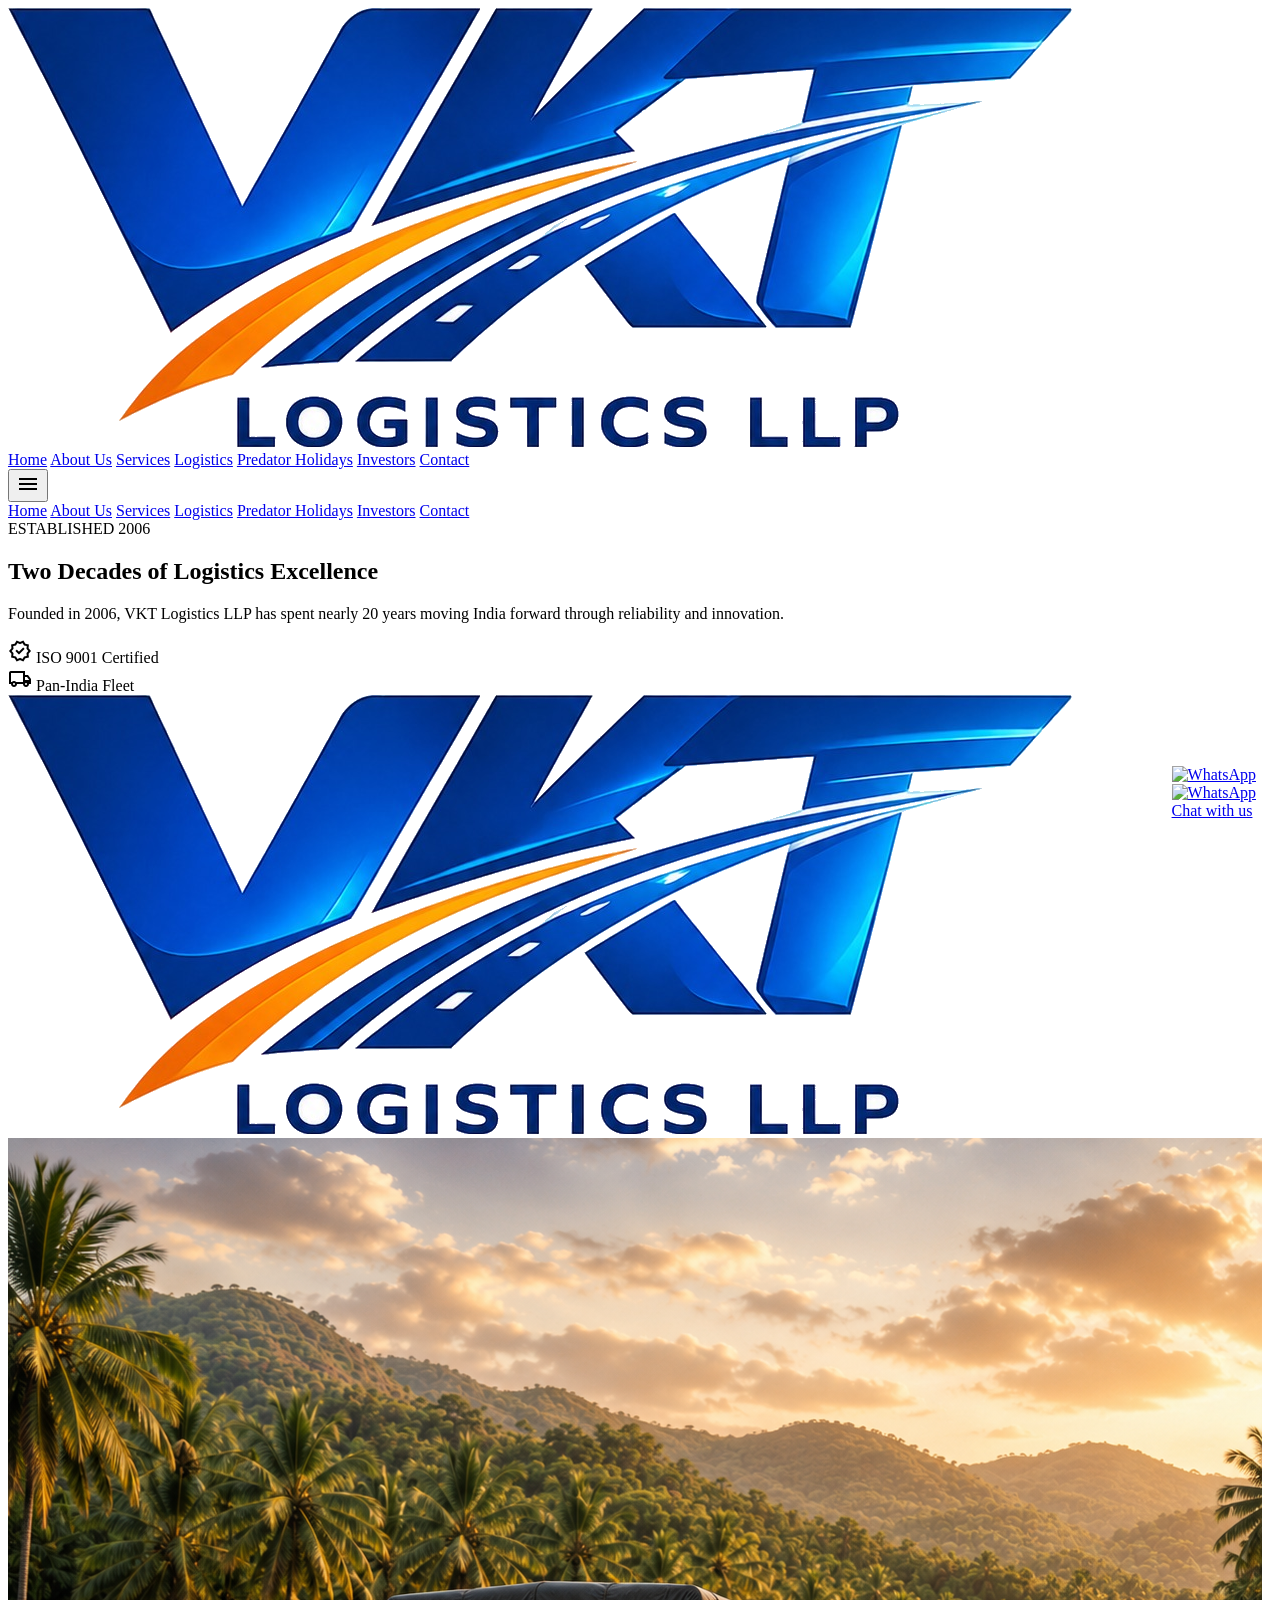
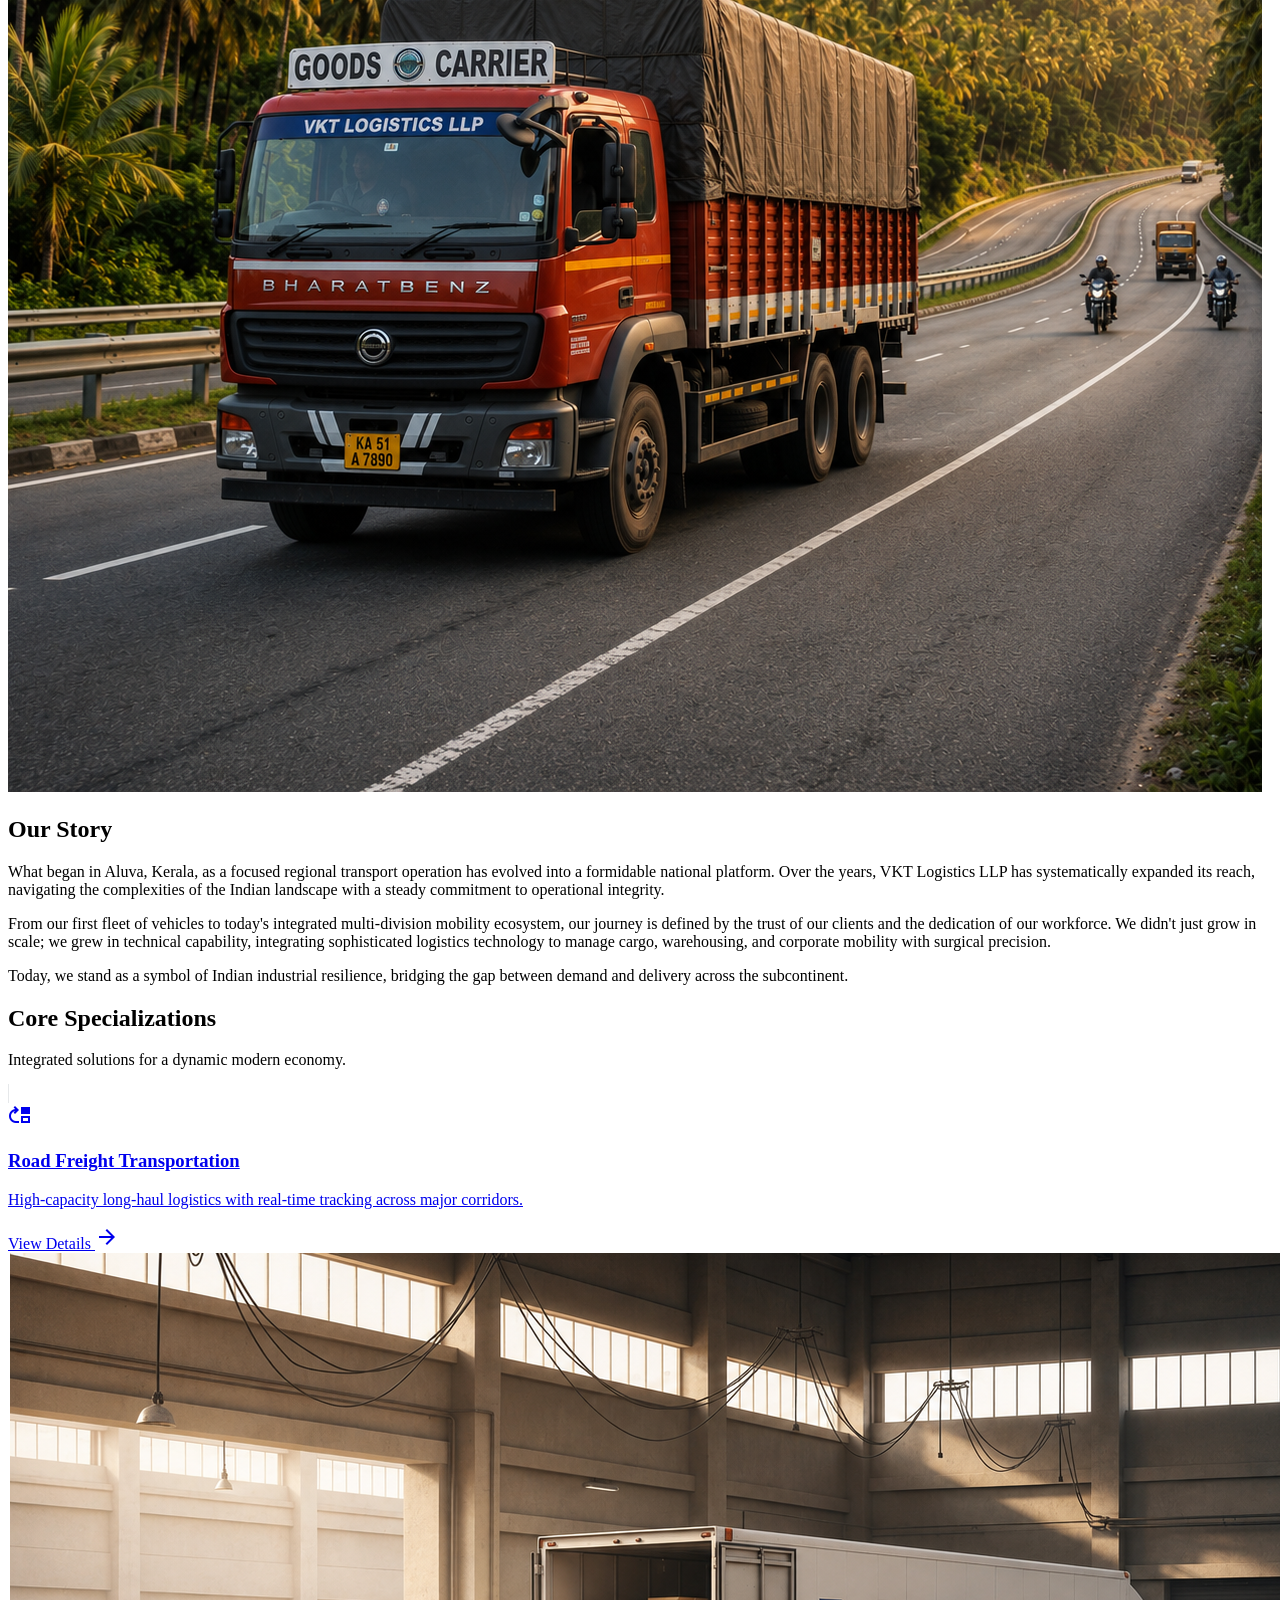
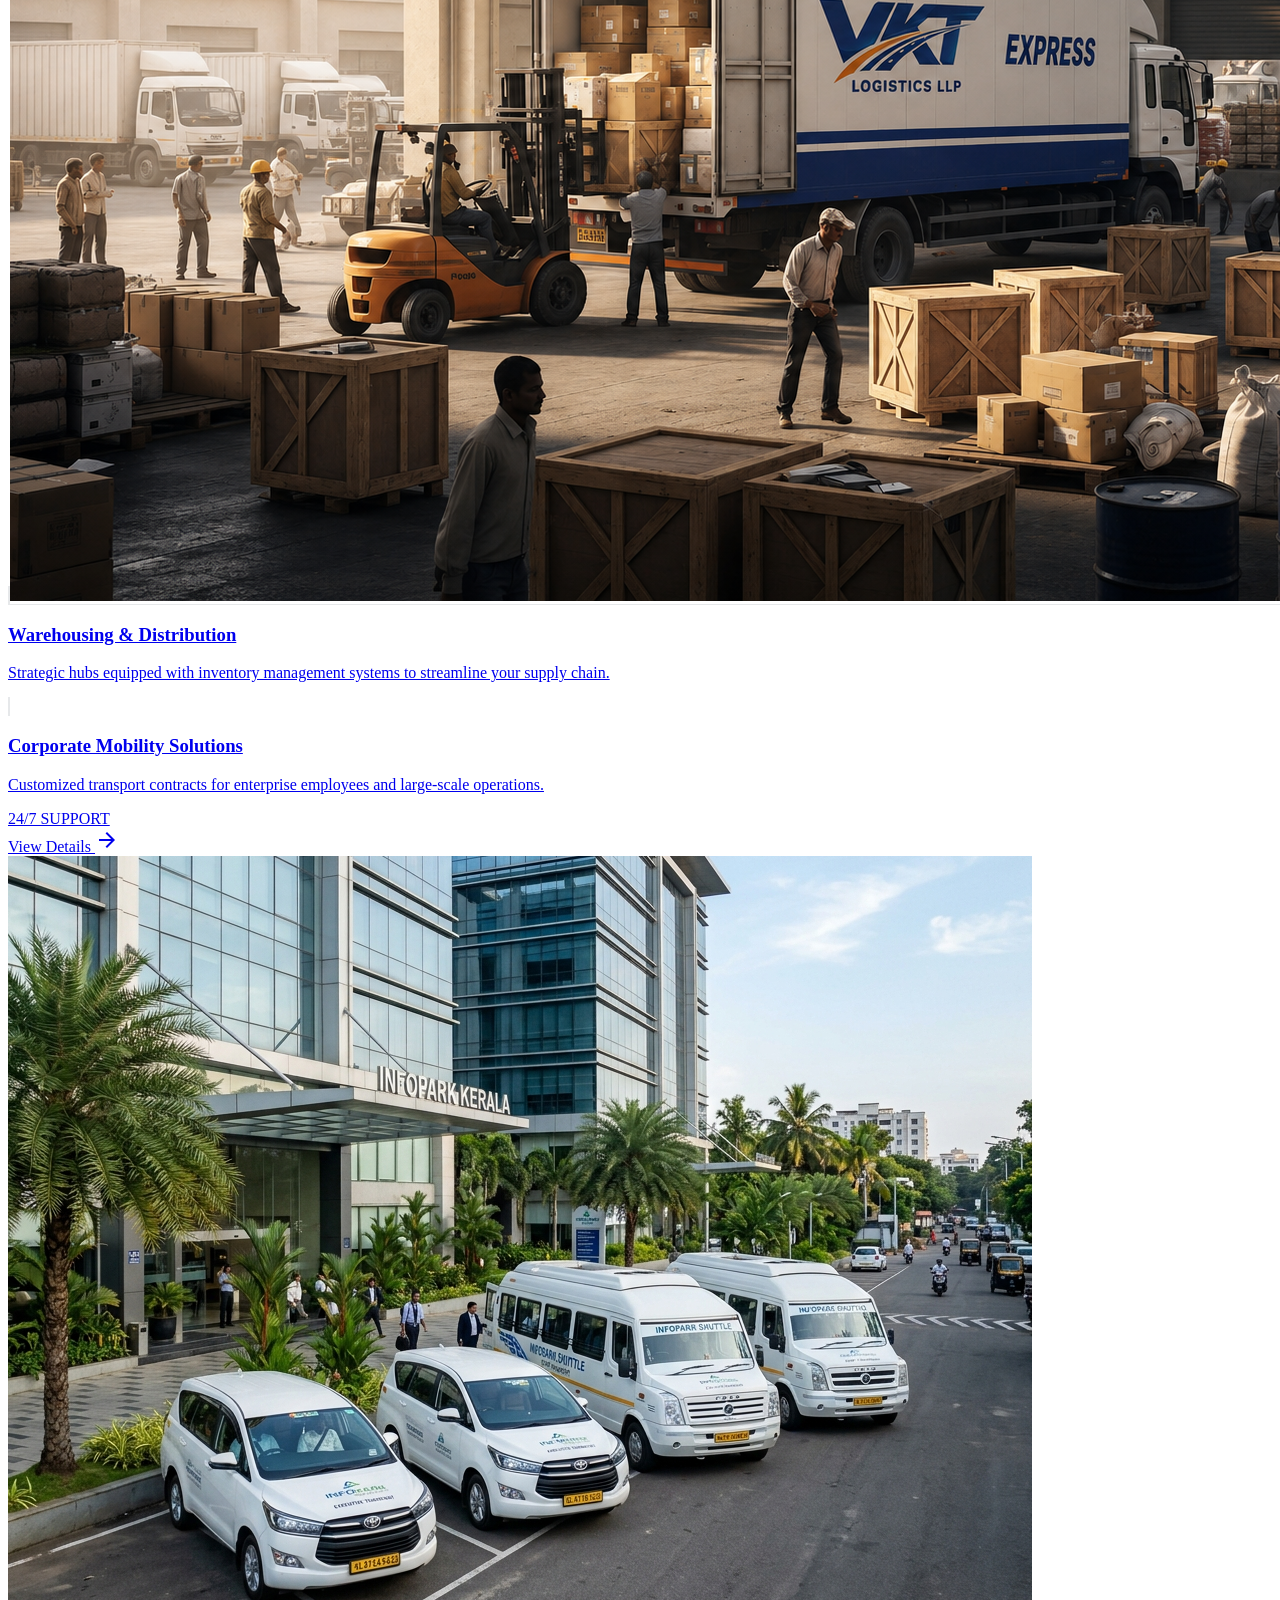
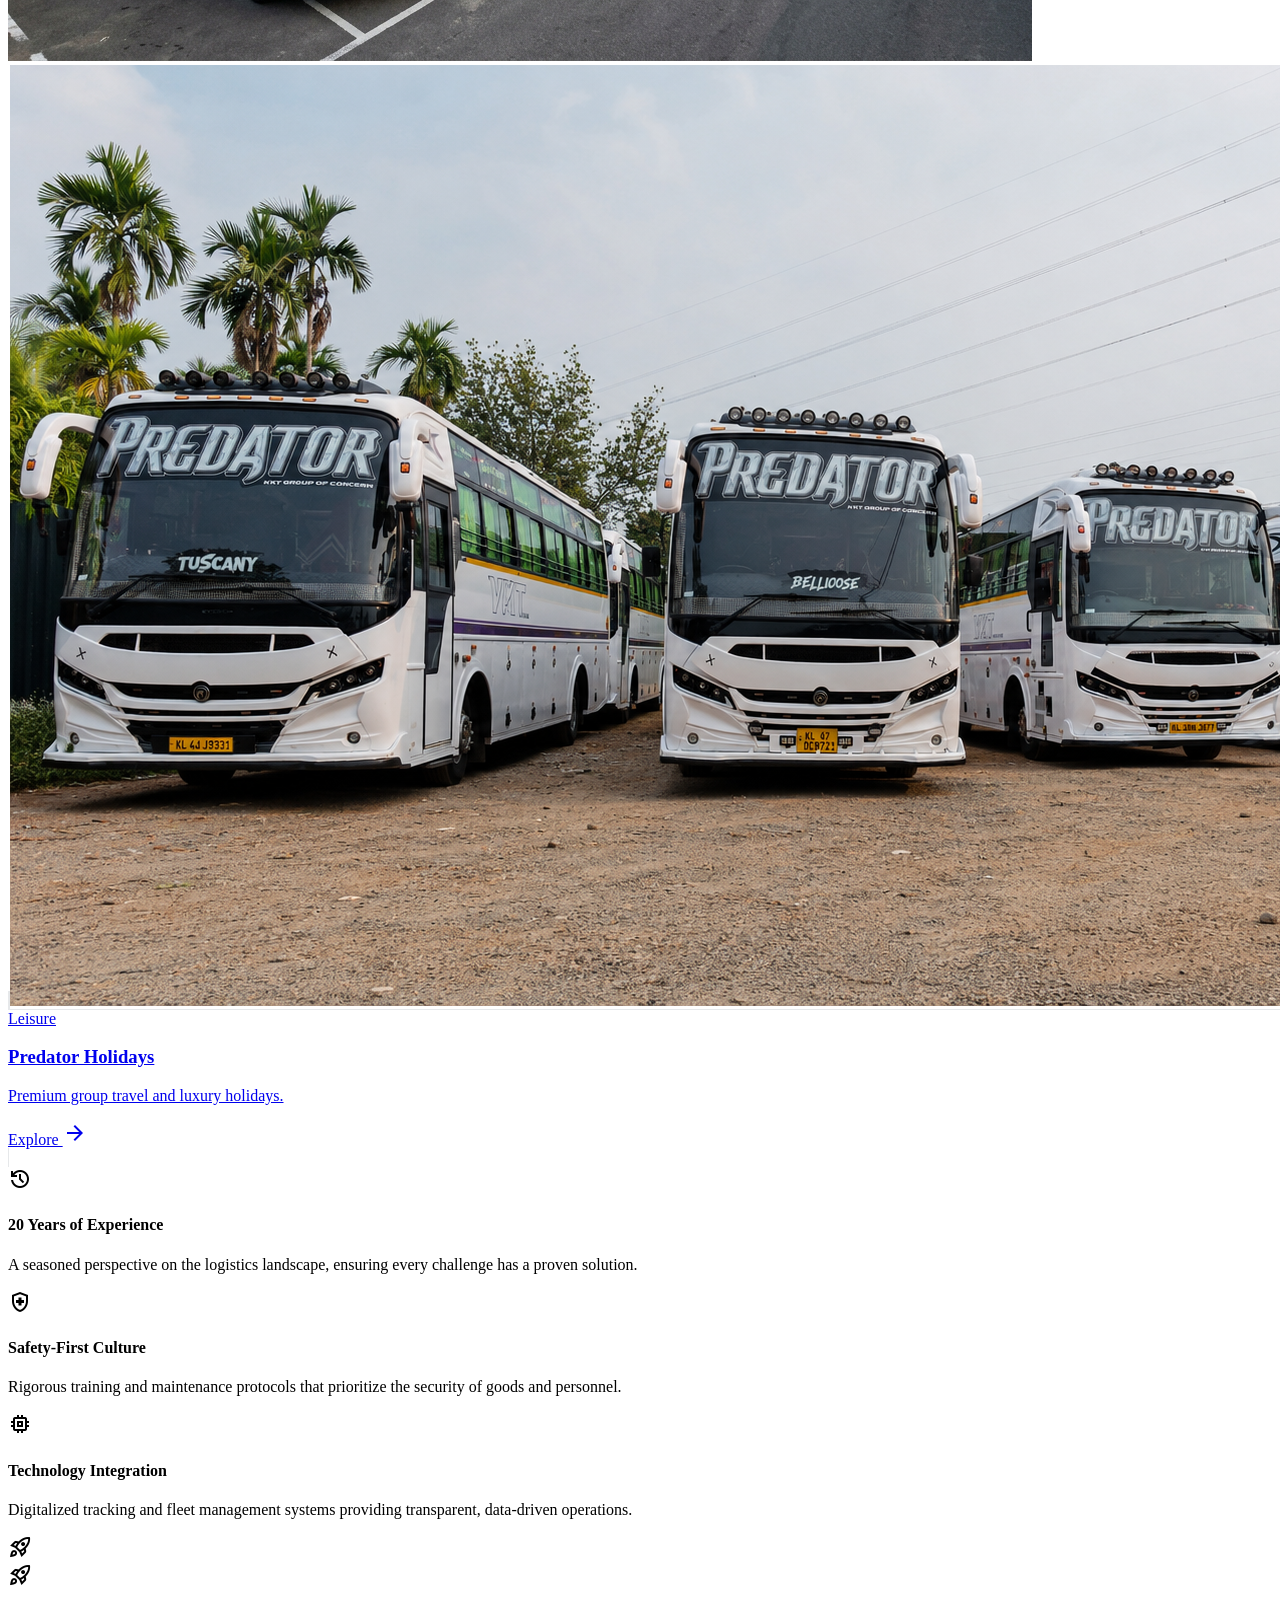
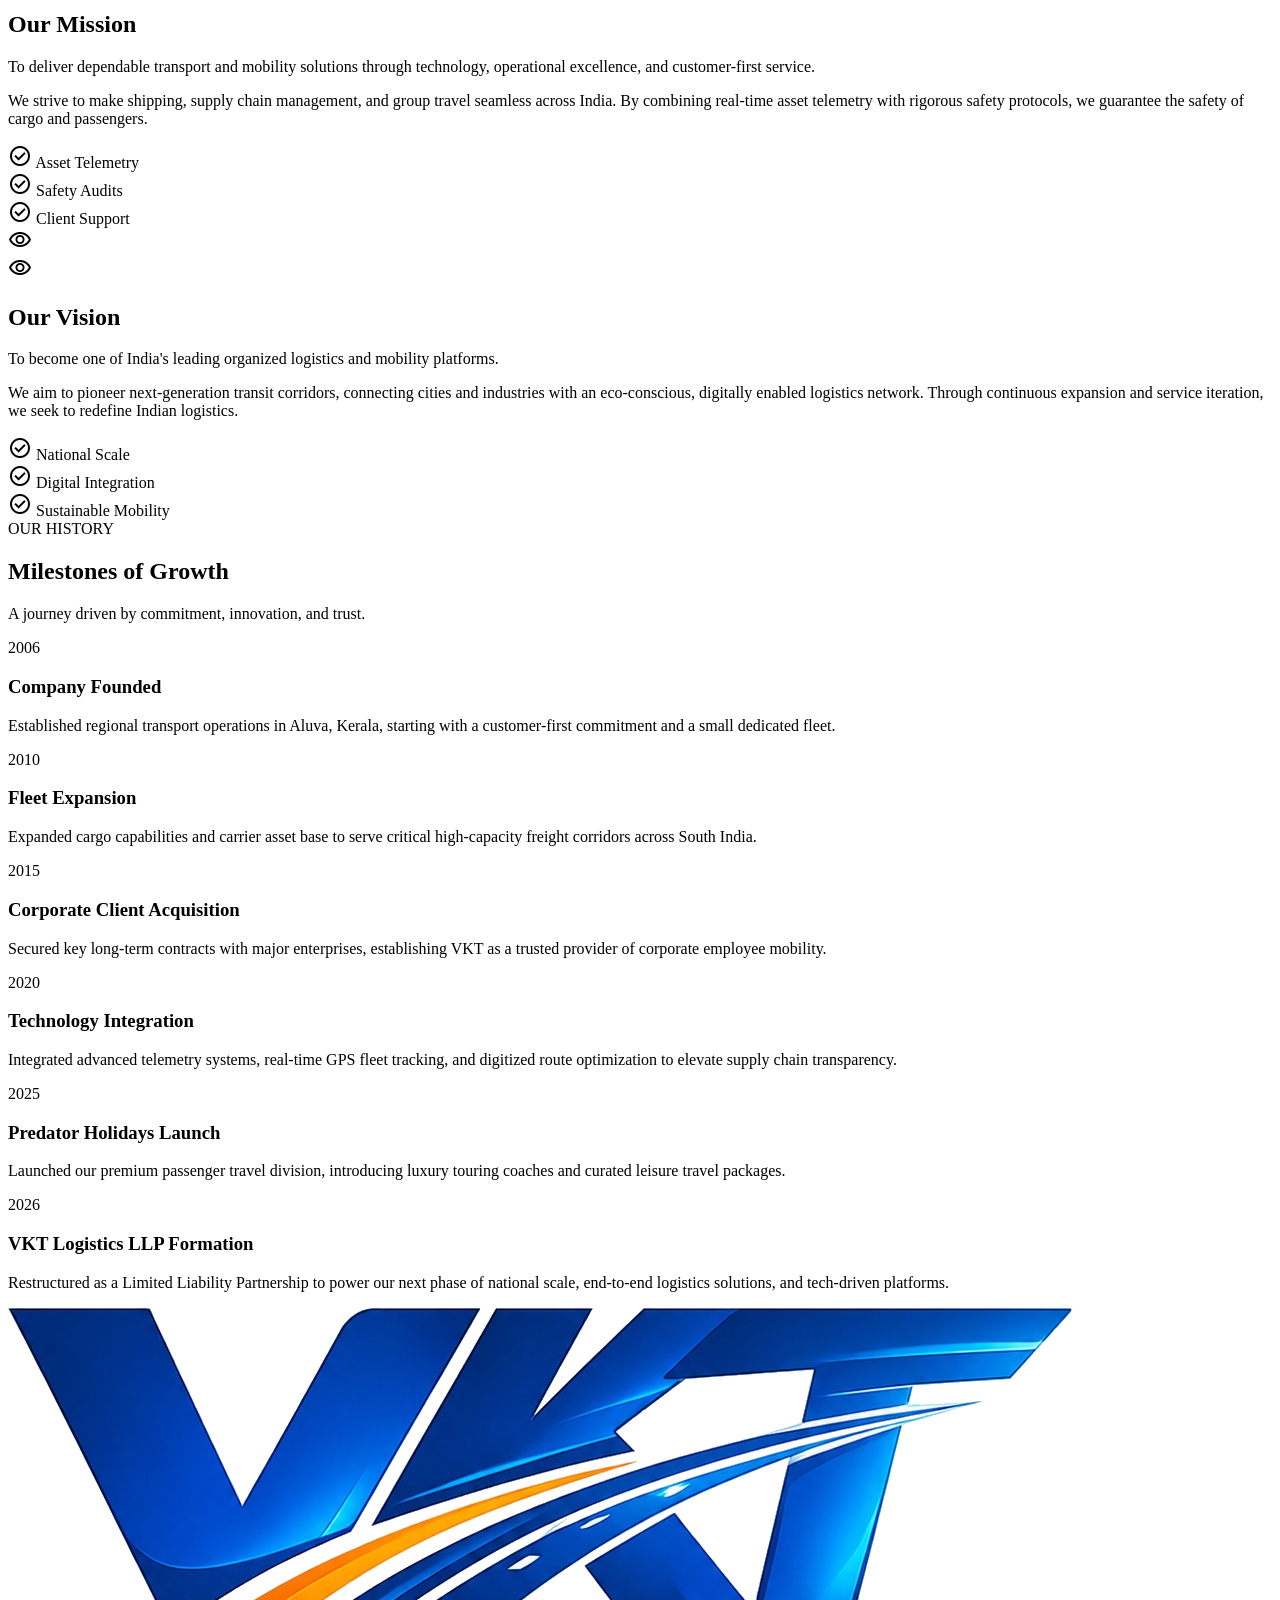
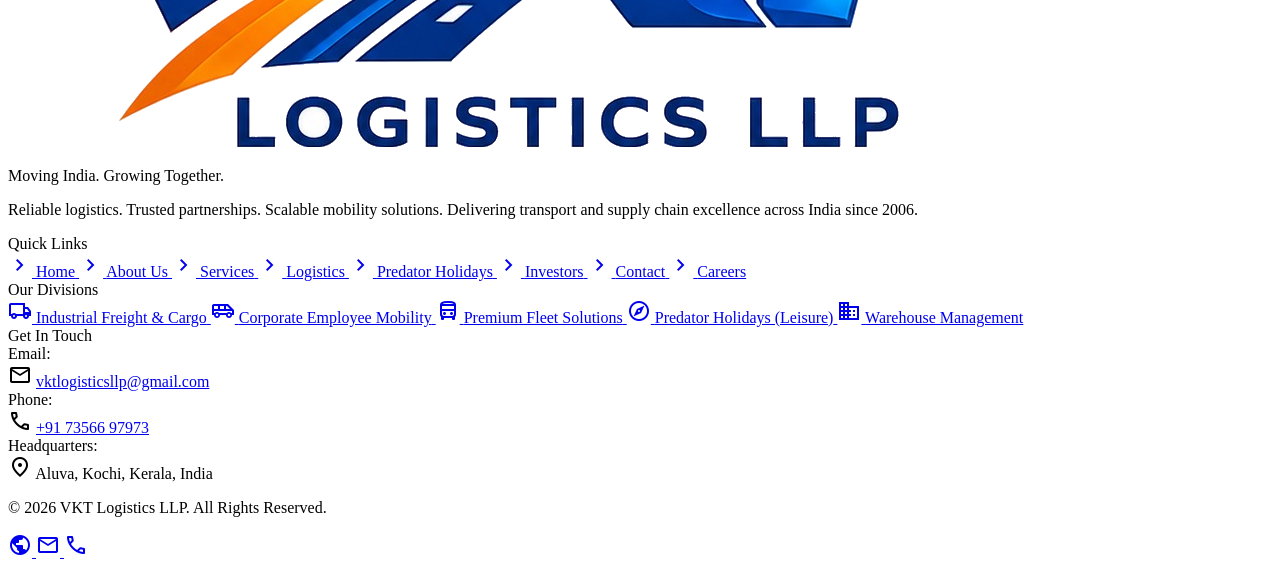
==== about.html @ ec956789 "Update SEO metadata, favicon, and WhatsApp button" ====
<!DOCTYPE html>
<html class="light" lang="en">

<head>
        <title>About VKT Logistics | Our Vision for Growth & Investor Success</title>
    <meta name="description" content="Learn about VKT Logistics LLP's journey from a premium transport service to a powerhouse investment opportunity. We are committed to moving India and growing wealth together." />
    <meta name="keywords" content="about VKT logistics, company history, logistics vision, investment growth, corporate partnerships, VKT operations" />
    <meta name="author" content="VKT Logistics LLP" />
    <meta name="robots" content="index, follow" />
    <meta property="og:type" content="website" />
    <meta property="og:title" content="About VKT Logistics | Our Vision for Growth & Investor Success" />
    <meta property="og:description" content="Learn about VKT Logistics LLP's journey from a premium transport service to a powerhouse investment opportunity. We are committed to moving India and growing wealth together." />
    <meta property="og:image" content="https://jobin114141.github.io/VKT_web/assets/logo_transparent_trimmed.png" />
<meta charset="utf-8" />
    <meta content="width=device-width, initial-scale=1.0" name="viewport" />
    <!-- Tailwind CSS with Forms and Container Queries Plugins -->
    <script src="https://cdn.tailwindcss.com?plugins=forms,container-queries"></script>

    <!-- Tailwind Configuration script -->
    <script src="script.js"></script>

        <!-- Google Fonts Preconnect to prevent FOUT -->
    <link rel="preconnect" href="https://fonts.googleapis.com">
    <link rel="preconnect" href="https://fonts.gstatic.com" crossorigin>
    <!-- Google Fonts -->
    <link href="https://fonts.googleapis.com/css2?family=Montserrat:wght@400;500;600;700;800&amp;display=block" rel="stylesheet" />
    <link href="https://fonts.googleapis.com/css2?family=Material+Symbols+Outlined:wght,FILL@100..700,0..1&amp;display=block" rel="stylesheet" />

    <!-- Custom Style Sheet -->
    <link rel="stylesheet" href="style.css" />
    <!-- Favicon -->
    <link rel="icon" type="image/png" href="assets/favicon_cropped.png" />
    <link rel="apple-touch-icon" href="assets/favicon_cropped.png" />
</head>

<body class="bg-surface text-on-surface font-body-md selection:bg-primary-fixed selection:text-on-primary-fixed">
    <!-- TopNavBar -->
    <nav
        class="fixed top-0 left-0 w-full z-50 bg-surface-container-lowest/95 backdrop-blur-md border-b border-surface-container-high h-20 transition-all duration-300">
        <div class="flex justify-between items-center w-full px-gutter max-w-container-max mx-auto h-full">
            <a href="index.html"
                class="flex items-center gap-3 hover:scale-[1.02] active:scale-[0.98] transition-transform duration-300">
                <img alt="VKT Logistics LLP" class="h-10 w-auto object-contain" src="assets/logo_transparent_trimmed.png" />
            </a>
            <div class="hidden xl:flex items-center gap-4 2xl:gap-md">
                <a class="text-secondary hover:text-primary transition-colors pb-1 border-b-2 border-transparent font-label-md text-label-md uppercase tracking-wider"
                    href="index.html">Home</a>
                <a class="text-primary font-bold border-b-2 border-primary pb-1 font-label-md text-label-md uppercase tracking-wider"
                    href="about.html">About Us</a>
                <a class="text-secondary hover:text-primary transition-colors pb-1 border-b-2 border-transparent font-label-md text-label-md uppercase tracking-wider"
                    href="services.html">Services</a>
                <a class="text-secondary hover:text-primary transition-colors pb-1 border-b-2 border-transparent font-label-md text-label-md uppercase tracking-wider"
                    href="logistics.html">Logistics</a>
                <a class="text-secondary hover:text-primary transition-colors pb-1 border-b-2 border-transparent font-label-md text-label-md uppercase tracking-wider"
                    href="holidays.html">Predator Holidays</a>
                <a class="text-secondary hover:text-primary transition-colors pb-1 border-b-2 border-transparent font-label-md text-label-md uppercase tracking-wider"
                    href="investors.html">Investors</a>
                <a class="text-secondary hover:text-primary transition-colors pb-1 border-b-2 border-transparent font-label-md text-label-md uppercase tracking-wider"
                    href="contact.html">Contact</a>
            </div>
            <div class="flex items-center gap-md">
                <button onclick="toggleMobileMenu()"
                    class="xl:hidden flex items-center justify-center p-2 text-primary focus:outline-none"
                    aria-label="Toggle Menu">
                    <span id="hamburger-icon" class="material-symbols-outlined text-3xl">menu</span>
                </button>
            </div>
        </div>
    </nav>

    <!-- Mobile Navigation Drawer -->
    <div id="mobile-menu"
        class="fixed inset-y-0 right-0 z-40 w-full sm:w-80 bg-surface-container-lowest border-l border-surface-container-high shadow-2xl flex flex-col hidden pt-20 transition-all duration-300 transform translate-x-full">
        <div class="flex flex-col p-gutter space-y-4 overflow-y-auto h-full">
            <a onclick="toggleMobileMenu()"
                class="text-secondary hover:text-primary py-3 font-label-md text-label-md block border-b border-surface-container-high transition-colors"
                href="index.html">Home</a>
            <a onclick="toggleMobileMenu()"
                class="text-primary font-bold border-b border-surface-container-high py-3 font-label-md text-label-md block"
                href="about.html">About Us</a>
            <a onclick="toggleMobileMenu()"
                class="text-secondary hover:text-primary py-3 font-label-md text-label-md block border-b border-surface-container-high transition-colors"
                href="services.html">Services</a>
            <a onclick="toggleMobileMenu()"
                class="text-secondary hover:text-primary py-3 font-label-md text-label-md block border-b border-surface-container-high transition-colors"
                href="logistics.html">Logistics</a>
            <a onclick="toggleMobileMenu()"
                class="text-secondary hover:text-primary py-3 font-label-md text-label-md block border-b border-surface-container-high transition-colors"
                href="holidays.html">Predator Holidays</a>
            <a onclick="toggleMobileMenu()"
                class="text-secondary hover:text-primary py-3 font-label-md text-label-md block border-b border-surface-container-high transition-colors"
                href="investors.html">Investors</a>
            <a onclick="toggleMobileMenu()"
                class="text-secondary hover:text-primary py-3 font-label-md text-label-md block border-b border-surface-container-high transition-colors"
                href="contact.html">Contact</a>
        </div>
    </div>

    <main class="pt-20">
        <!-- Hero Section -->
        <section class="relative bg-white overflow-hidden py-12 md:py-[120px]">
            <div class="max-w-container-max mx-auto px-margin-mobile md:px-lg relative z-10">
                <div class="max-w-3xl">
                    <span class="font-label-md text-label-md text-primary tracking-widest block mb-sm">ESTABLISHED
                        2006</span>
                    <h1
                        class="font-display-lg text-3xl md:text-4xl lg:text-display-lg text-primary mb-md leading-tight">
                        Two Decades of
                        Logistics Excellence</h1>
                    <p class="font-body-lg text-body-lg text-secondary mb-lg max-w-2xl">
                        Founded in 2006, VKT Logistics LLP has spent nearly 20 years moving India forward through
                        reliability and innovation.
                    </p>
                    <div class="flex flex-wrap gap-md">
                        <div class="flex items-center gap-sm">
                            <span class="material-symbols-outlined text-primary" data-icon="verified">verified</span>
                            <span class="font-label-md text-label-md">ISO 9001 Certified</span>
                        </div>
                        <div class="flex items-center gap-sm">
                            <span class="material-symbols-outlined text-primary"
                                data-icon="local_shipping">local_shipping</span>
                            <span class="font-label-md text-label-md">Pan-India Fleet</span>
                        </div>
                    </div>
                </div>
            </div>
            <!-- Decorative background element -->
            <div class="absolute right-0 top-0 w-1/2 h-full hidden lg:flex items-center justify-end pr-12 opacity-10">
                <img src="assets/logo_transparent_trimmed.png" alt="VKT Logo Background" class="w-auto h-[350px] object-contain grayscale" />
            </div>
        </section>

        <!-- Our Story Section -->
        <section class="py-12 md:py-xl bg-surface-container-low">
            <div class="max-w-container-max mx-auto px-margin-mobile md:px-lg">
                <div class="flex flex-col md:flex-row gap-xl items-center">
                    <div class="w-full md:w-1/2">
                        <img alt="VKT Logistics Cargo Truck in Kerala"
                            class="w-full h-[300px] md:h-[500px] object-cover rounded-lg shadow-sm border border-outline-variant"
                            src="assets/about_our_story.png" />
                    </div>
                    <div class="w-full md:w-1/2">
                        <h2 class="font-headline-lg text-2xl md:text-headline-lg text-primary mb-md">Our Story</h2>
                        <div class="space-y-md font-body-md text-body-md text-secondary">
                            <p>
                                What began in Aluva, Kerala, as a focused regional transport operation has evolved into
                                a formidable national platform. Over the years, VKT Logistics LLP has systematically
                                expanded its reach, navigating the complexities of the Indian landscape with a steady
                                commitment to operational integrity.
                            </p>
                            <p>
                                From our first fleet of vehicles to today's integrated multi-division mobility
                                ecosystem, our journey is defined by the trust of our clients and the dedication of our
                                workforce. We didn't just grow in scale; we grew in technical capability, integrating
                                sophisticated logistics technology to manage cargo, warehousing, and corporate mobility
                                with surgical precision.
                            </p>
                            <p>
                                Today, we stand as a symbol of Indian industrial resilience, bridging the gap between
                                demand and delivery across the subcontinent.
                            </p>
                        </div>
                    </div>
                </div>
            </div>
        </section>



        <!-- Specializations Bento Grid -->
        <section class="py-12 md:py-xl bg-white">
            <div class="max-w-container-max mx-auto px-margin-mobile md:px-lg">
                <div class="text-center mb-10 md:mb-xl">
                    <h2 class="font-headline-lg text-2xl md:text-headline-lg text-primary mb-sm">Core Specializations
                    </h2>
                    <p class="font-body-md text-body-md text-secondary">Integrated solutions for a dynamic modern
                        economy.</p>
                </div>
                <div class="grid grid-cols-1 md:grid-cols-3 gap-md">
                    <!-- Road Freight -->
                    <a href="services.html"
                        class="bento-item p-md flex flex-col justify-between h-auto min-h-[240px] md:h-80 hover:shadow-lg transition-all duration-300 group hover:border-primary-container">
                        <div>
                            <span class="material-symbols-outlined text-primary mb-sm text-4xl"
                                data-icon="move_up">move_up</span>
                            <h3 class="font-headline-md text-headline-md text-primary mb-xs">Road Freight Transportation
                            </h3>
                            <p class="font-body-md text-body-md text-on-secondary-container">High-capacity long-haul
                                logistics with real-time tracking across major corridors.</p>
                        </div>
                        <div
                            class="font-label-md text-label-md text-primary flex items-center gap-xs group-hover:text-primary-container transition-colors">
                            View Details <span
                                class="material-symbols-outlined text-sm transition-transform duration-300 group-hover:translate-x-1"
                                data-icon="arrow_forward">arrow_forward</span>
                        </div>
                    </a>

                    <!-- Warehouse -->
                    <a href="services.html"
                        class="md:col-span-2 bento-item relative overflow-hidden group h-64 md:h-80 block hover:shadow-lg transition-all duration-300 hover:border-primary-container">
                        <img alt="Logistics Warehouse Center"
                            class="absolute inset-0 w-full h-full object-cover transition-transform duration-700 group-hover:scale-110"
                            data-alt="A high-tech, modern warehouse interior with towering metal shelves filled with organized pallets. The lighting is bright and even, highlighting the clean, gray concrete floor. Robotic arms are visible in the background, suggesting advanced technology and automation. The atmosphere is industrial yet sophisticated, using a palette of white, silver, and navy blue."
                            src="assets/img9.png" />
                        <div class="absolute inset-0 bg-gradient-to-t from-primary/90 via-primary/30 to-transparent">
                        </div>
                        <div class="absolute bottom-0 left-0 p-md text-white">
                            <h3 class="font-headline-md text-headline-md mb-xs text-white">Warehousing &amp;
                                Distribution</h3>
                            <p class="font-body-md text-body-md opacity-90 max-w-lg">Strategic hubs equipped with
                                inventory management systems to streamline your supply chain.</p>
                        </div>
                    </a>

                    <!-- Mobility -->
                    <a href="services.html"
                        class="md:col-span-2 bento-item p-md flex flex-col md:flex-row gap-md items-center h-auto md:h-80 hover:shadow-lg transition-all duration-300 hover:border-primary-container group">
                        <div class="w-full md:w-1/2 flex flex-col justify-between h-auto md:h-full py-2">
                            <div>
                                <h3 class="font-headline-md text-headline-md text-primary mb-xs">Corporate Mobility
                                    Solutions</h3>
                                <p class="font-body-md text-body-md text-on-secondary-container mb-md">Customized
                                    transport contracts for enterprise employees and large-scale operations.</p>
                            </div>
                            <div class="flex items-center justify-between w-full">
                                <span
                                    class="bg-surface-container-low text-primary px-sm py-xs font-label-sm text-label-sm inline-block">24/7
                                    SUPPORT</span>
                                <div
                                    class="font-label-md text-label-md text-primary flex items-center gap-xs group-hover:text-primary-container transition-colors">
                                    View Details <span
                                        class="material-symbols-outlined text-sm transition-transform duration-300 group-hover:translate-x-1"
                                        data-icon="arrow_forward">arrow_forward</span>
                                </div>
                            </div>
                        </div>
                        <div
                            class="w-full md:w-1/2 h-48 md:h-full rounded relative overflow-hidden">
                            <img alt="Corporate Mobility Solutions"
                                class="w-full h-full object-cover transition-transform duration-700 group-hover:scale-105"
                                src="assets/corporate_mobility.png" />
                        </div>
                    </a>

                    <!-- Predator Holidays -->
                    <a href="holidays.html"
                        class="bento-item relative overflow-hidden group h-64 md:h-80 block hover:shadow-lg transition-all duration-300 hover:border-primary-container">
                        <img alt="Predator Holidays Bus"
                            class="absolute inset-0 w-full h-full object-cover transition-transform duration-700 group-hover:scale-110"
                            src="assets/holidays_leisure_travel.png" />
                        <div class="absolute inset-0 bg-gradient-to-t from-primary/90 via-primary/30 to-transparent">
                        </div>
                        <div class="absolute bottom-0 left-0 p-md text-white w-full">
                            <span class="font-label-sm tracking-wider uppercase opacity-80 block mb-1">Leisure</span>
                            <h3 class="font-headline-md text-headline-md mb-xs text-white">Predator Holidays</h3>
                            <p class="font-body-md text-sm opacity-90">Premium group travel and luxury holidays.</p>
                            <div class="font-label-md text-label-md mt-4 flex items-center gap-xs text-white transition-colors">
                                Explore <span class="material-symbols-outlined text-sm transition-transform duration-300 group-hover:translate-x-1" data-icon="arrow_forward">arrow_forward</span>
                            </div>
                        </div>
                    </a>
                </div>
            </div>
        </section>

        <!-- Operational Expertise -->
        <section class="py-12 md:py-xl bg-surface-container-low">
            <div class="max-w-container-max mx-auto px-margin-mobile md:px-lg">
                <div class="grid grid-cols-1 md:grid-cols-3 gap-xl">
                    <div class="text-center p-md group">
                        <div
                            class="w-20 h-20 bg-white border border-outline-variant flex items-center justify-center mx-auto mb-md rotate-45 group-hover:rotate-0 transition-transform duration-300">
                            <span
                                class="material-symbols-outlined text-primary text-4xl -rotate-45 group-hover:rotate-0 transition-transform duration-300"
                                data-icon="history">history</span>
                        </div>
                        <h4 class="font-headline-md text-headline-md text-primary mb-sm">20 Years of Experience</h4>
                        <p class="font-body-md text-body-md text-secondary">A seasoned perspective on the logistics
                            landscape, ensuring every challenge has a proven solution.</p>
                    </div>
                    <div class="text-center p-md group">
                        <div
                            class="w-20 h-20 bg-white border border-outline-variant flex items-center justify-center mx-auto mb-md rotate-45 group-hover:rotate-0 transition-transform duration-300">
                            <span
                                class="material-symbols-outlined text-primary text-4xl -rotate-45 group-hover:rotate-0 transition-transform duration-300"
                                data-icon="health_and_safety">health_and_safety</span>
                        </div>
                        <h4 class="font-headline-md text-headline-md text-primary mb-sm">Safety-First Culture</h4>
                        <p class="font-body-md text-body-md text-secondary">Rigorous training and maintenance protocols
                            that prioritize the security of goods and personnel.</p>
                    </div>
                    <div class="text-center p-md group">
                        <div
                            class="w-20 h-20 bg-white border border-outline-variant flex items-center justify-center mx-auto mb-md rotate-45 group-hover:rotate-0 transition-transform duration-300">
                            <span
                                class="material-symbols-outlined text-primary text-4xl -rotate-45 group-hover:rotate-0 transition-transform duration-300"
                                data-icon="memory">memory</span>
                        </div>
                        <h4 class="font-headline-md text-headline-md text-primary mb-sm">Technology Integration</h4>
                        <p class="font-body-md text-body-md text-secondary">Digitalized tracking and fleet management
                            systems providing transparent, data-driven operations.</p>
                    </div>
                </div>
            </div>
        </section>

        <!-- Mission & Vision Section -->
        <section class="py-12 md:py-xl bg-white overflow-hidden">
            <div class="max-w-container-max mx-auto px-margin-mobile md:px-lg">
                <div class="grid grid-cols-1 lg:grid-cols-2 gap-xl">

                    <!-- Mission Card -->
                    <div
                        class="bg-surface-container-low p-6 md:p-xl rounded-xl border border-outline-variant hover:border-primary/30 transition-all duration-300 shadow-sm relative group flex flex-col justify-between overflow-hidden">
                        <!-- Abstract background pattern -->
                        <div
                            class="absolute -right-10 -bottom-10 w-40 h-40 opacity-[0.02] pointer-events-none group-hover:scale-110 transition-transform duration-500">
                            <span class="material-symbols-outlined text-[160px] text-primary"
                                data-icon="rocket_launch">rocket_launch</span>
                        </div>

                        <div class="space-y-md relative z-10">
                            <div class="flex items-center gap-sm">
                                <div
                                    class="w-12 h-12 bg-primary/10 rounded-full flex items-center justify-center text-primary">
                                    <span class="material-symbols-outlined text-2xl"
                                        data-icon="rocket_launch">rocket_launch</span>
                                </div>
                                <h2 class="font-headline-md text-xl md:text-headline-md text-primary">Our Mission</h2>
                            </div>

                            <p
                                class="font-body-lg text-base md:text-body-lg text-primary font-semibold leading-relaxed">
                                To deliver dependable transport and mobility solutions through technology, operational
                                excellence, and customer-first service.
                            </p>

                            <p class="font-body-md text-body-md text-secondary leading-relaxed">
                                We strive to make shipping, supply chain management, and group travel seamless across
                                India. By combining real-time asset telemetry with rigorous safety protocols, we
                                guarantee the safety of cargo and passengers.
                            </p>
                        </div>

                        <div class="mt-lg pt-md border-t border-outline-variant/50 relative z-10 flex flex-wrap gap-md">
                            <div class="flex items-center gap-xs text-secondary text-sm">
                                <span class="material-symbols-outlined text-primary text-base"
                                    data-icon="check_circle">check_circle</span>
                                <span>Asset Telemetry</span>
                            </div>
                            <div class="flex items-center gap-xs text-secondary text-sm">
                                <span class="material-symbols-outlined text-primary text-base"
                                    data-icon="check_circle">check_circle</span>
                                <span>Safety Audits</span>
                            </div>
                            <div class="flex items-center gap-xs text-secondary text-sm">
                                <span class="material-symbols-outlined text-primary text-base"
                                    data-icon="check_circle">check_circle</span>
                                <span>Client Support</span>
                            </div>
                        </div>
                    </div>

                    <!-- Vision Card -->
                    <div
                        class="bg-primary-container p-6 md:p-xl rounded-xl text-white hover:shadow-lg transition-all duration-300 relative group flex flex-col justify-between overflow-hidden">
                        <!-- Abstract background pattern -->
                        <div
                            class="absolute -right-10 -bottom-10 w-40 h-40 opacity-[0.05] pointer-events-none group-hover:scale-110 transition-transform duration-500">
                            <span class="material-symbols-outlined text-[160px] text-white"
                                data-icon="visibility">visibility</span>
                        </div>

                        <div class="space-y-md relative z-10">
                            <div class="flex items-center gap-sm">
                                <div
                                    class="w-12 h-12 bg-white/10 rounded-full flex items-center justify-center text-white">
                                    <span class="material-symbols-outlined text-2xl"
                                        data-icon="visibility">visibility</span>
                                </div>
                                <h2 class="font-headline-md text-xl md:text-headline-md text-white">Our Vision</h2>
                            </div>

                            <p class="font-body-lg text-base md:text-body-lg text-white font-semibold leading-relaxed">
                                To become one of India's leading organized logistics and mobility platforms.
                            </p>

                            <p class="font-body-md text-body-md text-white/80 leading-relaxed">
                                We aim to pioneer next-generation transit corridors, connecting cities and industries
                                with an eco-conscious, digitally enabled logistics network. Through continuous expansion
                                and service iteration, we seek to redefine Indian logistics.
                            </p>
                        </div>

                        <div class="mt-lg pt-md border-t border-white/10 relative z-10 flex flex-wrap gap-md">
                            <div class="flex items-center gap-xs text-white/80 text-sm">
                                <span class="material-symbols-outlined text-white text-base"
                                    data-icon="check_circle">check_circle</span>
                                <span>National Scale</span>
                            </div>
                            <div class="flex items-center gap-xs text-white/80 text-sm">
                                <span class="material-symbols-outlined text-white text-base"
                                    data-icon="check_circle">check_circle</span>
                                <span>Digital Integration</span>
                            </div>
                            <div class="flex items-center gap-xs text-white/80 text-sm">
                                <span class="material-symbols-outlined text-white text-base"
                                    data-icon="check_circle">check_circle</span>
                                <span>Sustainable Mobility</span>
                            </div>
                        </div>
                    </div>

                </div>
            </div>
        </section>

        <!-- Journey Timeline Section -->
        <section class="py-12 md:py-xl bg-surface relative overflow-hidden">
            <!-- Decorative background glow -->
            <div
                class="absolute top-1/2 left-1/2 -translate-x-1/2 -translate-y-1/2 w-[600px] h-[600px] bg-primary/5 rounded-full blur-3xl pointer-events-none">
            </div>

            <div class="max-w-container-max mx-auto px-margin-mobile md:px-lg relative z-10">
                <div class="text-center mb-10 md:mb-xl">
                    <span class="font-label-md text-label-md text-primary tracking-widest block mb-sm">OUR
                        HISTORY</span>
                    <h2 class="font-headline-lg text-2xl md:text-headline-lg text-primary mb-sm">Milestones of Growth
                    </h2>
                    <p class="font-body-md text-body-md text-secondary">A journey driven by commitment, innovation, and
                        trust.</p>
                </div>

                <!-- Timeline Container -->
                <div class="relative">
                    <!-- Central Line -->
                    <div
                        class="absolute left-4 md:left-1/2 top-0 bottom-0 w-0.5 bg-gradient-to-b from-primary/80 via-primary-container to-primary/80 transform -translate-x-1/2">
                    </div>

                    <!-- Timeline Nodes -->
                    <div class="space-y-8 md:space-y-xl relative">

                        <!-- 2006: Company Founded -->
                        <div class="flex flex-col md:flex-row items-start md:items-center relative group">
                            <div class="flex md:w-1/2 md:justify-end md:pr-12 pl-12 md:pl-0">
                                <div
                                    class="bg-white p-4 md:p-md rounded-lg shadow-sm border border-outline-variant hover:border-primary/50 transition-all duration-300 hover:-translate-y-1 hover:shadow-md max-w-md w-full">
                                    <span
                                        class="font-headline-md text-headline-md text-primary font-bold block mb-xs">2006</span>
                                    <h3 class="font-title-md text-title-md text-primary font-semibold mb-xs">Company
                                        Founded</h3>
                                    <p class="font-body-md text-body-md text-secondary">
                                        Established regional transport operations in Aluva, Kerala, starting with a
                                        customer-first commitment and a small dedicated fleet.
                                    </p>
                                </div>
                            </div>
                            <!-- Node Indicator -->
                            <div
                                class="absolute left-4 md:left-1/2 w-8 h-8 rounded-full border-4 border-surface bg-primary shadow-sm flex items-center justify-center transform -translate-x-1/2 transition-transform duration-300 group-hover:scale-125 z-20">
                                <span class="w-2.5 h-2.5 rounded-full bg-white"></span>
                            </div>
                            <div class="hidden md:block md:w-1/2"></div>
                        </div>

                        <!-- 2010: Fleet Expansion -->
                        <div class="flex flex-col md:flex-row items-start md:items-center relative group">
                            <div class="hidden md:block md:w-1/2"></div>
                            <!-- Node Indicator -->
                            <div
                                class="absolute left-4 md:left-1/2 w-8 h-8 rounded-full border-4 border-surface bg-primary shadow-sm flex items-center justify-center transform -translate-x-1/2 transition-transform duration-300 group-hover:scale-125 z-20">
                                <span class="w-2.5 h-2.5 rounded-full bg-white"></span>
                            </div>
                            <div class="flex md:w-1/2 md:justify-start md:pl-12 pl-12">
                                <div
                                    class="bg-white p-4 md:p-md rounded-lg shadow-sm border border-outline-variant hover:border-primary/50 transition-all duration-300 hover:-translate-y-1 hover:shadow-md max-w-md w-full">
                                    <span
                                        class="font-headline-md text-headline-md text-primary font-bold block mb-xs">2010</span>
                                    <h3 class="font-title-md text-title-md text-primary font-semibold mb-xs">Fleet
                                        Expansion</h3>
                                    <p class="font-body-md text-body-md text-secondary">
                                        Expanded cargo capabilities and carrier asset base to serve critical
                                        high-capacity freight corridors across South India.
                                    </p>
                                </div>
                            </div>
                        </div>

                        <!-- 2015: Corporate Client Acquisition -->
                        <div class="flex flex-col md:flex-row items-start md:items-center relative group">
                            <div class="flex md:w-1/2 md:justify-end md:pr-12 pl-12 md:pl-0">
                                <div
                                    class="bg-white p-4 md:p-md rounded-lg shadow-sm border border-outline-variant hover:border-primary/50 transition-all duration-300 hover:-translate-y-1 hover:shadow-md max-w-md w-full">
                                    <span
                                        class="font-headline-md text-headline-md text-primary font-bold block mb-xs">2015</span>
                                    <h3 class="font-title-md text-title-md text-primary font-semibold mb-xs">Corporate
                                        Client Acquisition</h3>
                                    <p class="font-body-md text-body-md text-secondary">
                                        Secured key long-term contracts with major enterprises, establishing VKT as a
                                        trusted provider of corporate employee mobility.
                                    </p>
                                </div>
                            </div>
                            <!-- Node Indicator -->
                            <div
                                class="absolute left-4 md:left-1/2 w-8 h-8 rounded-full border-4 border-surface bg-primary shadow-sm flex items-center justify-center transform -translate-x-1/2 transition-transform duration-300 group-hover:scale-125 z-20">
                                <span class="w-2.5 h-2.5 rounded-full bg-white"></span>
                            </div>
                            <div class="hidden md:block md:w-1/2"></div>
                        </div>

                        <!-- 2020: Technology Integration -->
                        <div class="flex flex-col md:flex-row items-start md:items-center relative group">
                            <div class="hidden md:block md:w-1/2"></div>
                            <!-- Node Indicator -->
                            <div
                                class="absolute left-4 md:left-1/2 w-8 h-8 rounded-full border-4 border-surface bg-primary shadow-sm flex items-center justify-center transform -translate-x-1/2 transition-transform duration-300 group-hover:scale-125 z-20">
                                <span class="w-2.5 h-2.5 rounded-full bg-white"></span>
                            </div>
                            <div class="flex md:w-1/2 md:justify-start md:pl-12 pl-12">
                                <div
                                    class="bg-white p-4 md:p-md rounded-lg shadow-sm border border-outline-variant hover:border-primary/50 transition-all duration-300 hover:-translate-y-1 hover:shadow-md max-w-md w-full">
                                    <span
                                        class="font-headline-md text-headline-md text-primary font-bold block mb-xs">2020</span>
                                    <h3 class="font-title-md text-title-md text-primary font-semibold mb-xs">Technology
                                        Integration</h3>
                                    <p class="font-body-md text-body-md text-secondary">
                                        Integrated advanced telemetry systems, real-time GPS fleet tracking, and
                                        digitized route optimization to elevate supply chain transparency.
                                    </p>
                                </div>
                            </div>
                        </div>

                        <!-- 2025: Predator Holidays Launch -->
                        <div class="flex flex-col md:flex-row items-start md:items-center relative group">
                            <div class="flex md:w-1/2 md:justify-end md:pr-12 pl-12 md:pl-0">
                                <div
                                    class="bg-white p-4 md:p-md rounded-lg shadow-sm border border-outline-variant hover:border-primary/50 transition-all duration-300 hover:-translate-y-1 hover:shadow-md max-w-md w-full">
                                    <span
                                        class="font-headline-md text-headline-md text-primary font-bold block mb-xs">2025</span>
                                    <h3 class="font-title-md text-title-md text-primary font-semibold mb-xs">Predator
                                        Holidays Launch</h3>
                                    <p class="font-body-md text-body-md text-secondary">
                                        Launched our premium passenger travel division, introducing luxury touring
                                        coaches and curated leisure travel packages.
                                    </p>
                                </div>
                            </div>
                            <!-- Node Indicator -->
                            <div
                                class="absolute left-4 md:left-1/2 w-8 h-8 rounded-full border-4 border-surface bg-primary shadow-sm flex items-center justify-center transform -translate-x-1/2 transition-transform duration-300 group-hover:scale-125 z-20">
                                <span class="w-2.5 h-2.5 rounded-full bg-white"></span>
                            </div>
                            <div class="hidden md:block md:w-1/2"></div>
                        </div>

                        <!-- 2026: VKT Logistics LLP Formation -->
                        <div class="flex flex-col md:flex-row items-start md:items-center relative group">
                            <div class="hidden md:block md:w-1/2"></div>
                            <!-- Node Indicator -->
                            <div
                                class="absolute left-4 md:left-1/2 w-8 h-8 rounded-full border-4 border-surface bg-primary shadow-sm flex items-center justify-center transform -translate-x-1/2 transition-transform duration-300 group-hover:scale-125 z-20">
                                <span class="w-2.5 h-2.5 rounded-full bg-white"></span>
                            </div>
                            <div class="flex md:w-1/2 md:justify-start md:pl-12 pl-12">
                                <div
                                    class="bg-white p-4 md:p-md rounded-lg shadow-sm border border-outline-variant hover:border-primary/50 transition-all duration-300 hover:-translate-y-1 hover:shadow-md max-w-md w-full">
                                    <span
                                        class="font-headline-md text-headline-md text-primary font-bold block mb-xs">2026</span>
                                    <h3 class="font-title-md text-title-md text-primary font-semibold mb-xs">VKT
                                        Logistics LLP Formation</h3>
                                    <p class="font-body-md text-body-md text-secondary">
                                        Restructured as a Limited Liability Partnership to power our next phase of
                                        national scale, end-to-end logistics solutions, and tech-driven platforms.
                                    </p>
                                </div>
                            </div>
                        </div>

                    </div>
                </div>
            </div>
        </section>
    </main>

    <!-- Footer -->
    <footer
        class="bg-white text-secondary border-t border-surface-container-high pt-12 md:pt-xl pb-6 md:pb-8 relative overflow-hidden">
        <!-- Background Glows -->
        <div class="absolute -top-40 -right-40 w-96 h-96 bg-primary/5 rounded-full blur-3xl pointer-events-none"></div>
        <div class="absolute -bottom-40 -left-40 w-96 h-96 bg-primary/5 rounded-full blur-3xl pointer-events-none">
        </div>

        <div class="max-w-container-max mx-auto px-margin-mobile md:px-gutter relative z-10">
            <div class="grid grid-cols-1 md:grid-cols-2 lg:grid-cols-12 gap-8 md:gap-xl">
                <!-- Brand Column -->
                <div class="space-y-sm lg:col-span-4">
                    <div class="flex items-center gap-4">
                        <img alt="VKT Logistics LLP" class="h-12 w-auto object-contain" src="assets/logo_transparent_trimmed.png" />
                    </div>
                    <p class="text-primary font-bold text-xs uppercase tracking-wider">Moving India. Growing Together.
                    </p>
                    <p class="text-secondary text-sm leading-relaxed max-w-sm">
                        Reliable logistics. Trusted partnerships. Scalable mobility solutions. Delivering transport and
                        supply chain excellence across India since 2006.
                    </p>
                </div>

                <!-- Quick Links Column -->
                <div class="flex flex-col gap-base lg:col-span-2">
                    <div class="relative pb-2">
                        <span class="font-label-md text-label-md text-primary uppercase tracking-wider block">Quick
                            Links</span>
                        <div class="absolute bottom-0 left-0 w-8 h-[2px] bg-primary"></div>
                    </div>
                    <div class="flex flex-col gap-3 pt-2">
                        <a class="text-secondary hover:text-primary transition-all text-sm font-medium flex items-center gap-1 group"
                            href="index.html">
                            <span
                                class="material-symbols-outlined text-[10px] text-primary opacity-0 group-hover:opacity-100 transition-all duration-300">chevron_right</span>
                            <span class="group-hover:translate-x-1 transition-all duration-300">Home</span>
                        </a>
                        <a class="text-secondary hover:text-primary transition-all text-sm font-medium flex items-center gap-1 group"
                            href="about.html">
                            <span
                                class="material-symbols-outlined text-[10px] text-primary opacity-0 group-hover:opacity-100 transition-all duration-300">chevron_right</span>
                            <span class="group-hover:translate-x-1 transition-all duration-300">About Us</span>
                        </a>
                        <a class="text-secondary hover:text-primary transition-all text-sm font-medium flex items-center gap-1 group"
                            href="services.html">
                            <span
                                class="material-symbols-outlined text-[10px] text-primary opacity-0 group-hover:opacity-100 transition-all duration-300">chevron_right</span>
                            <span class="group-hover:translate-x-1 transition-all duration-300">Services</span>
                        </a>
                        <a class="text-secondary hover:text-primary transition-all text-sm font-medium flex items-center gap-1 group"
                            href="logistics.html">
                            <span
                                class="material-symbols-outlined text-[10px] text-primary opacity-0 group-hover:opacity-100 transition-all duration-300">chevron_right</span>
                            <span class="group-hover:translate-x-1 transition-all duration-300">Logistics</span>
                        </a>
                        <a class="text-secondary hover:text-primary transition-all text-sm font-medium flex items-center gap-1 group"
                            href="holidays.html">
                            <span
                                class="material-symbols-outlined text-[10px] text-primary opacity-0 group-hover:opacity-100 transition-all duration-300">chevron_right</span>
                            <span class="group-hover:translate-x-1 transition-all duration-300">Predator Holidays</span>
                        </a>
                        <a class="text-secondary hover:text-primary transition-all text-sm font-medium flex items-center gap-1 group"
                            href="investors.html">
                            <span
                                class="material-symbols-outlined text-[10px] text-primary opacity-0 group-hover:opacity-100 transition-all duration-300">chevron_right</span>
                            <span class="group-hover:translate-x-1 transition-all duration-300">Investors</span>
                        </a>
                        <a class="text-secondary hover:text-primary transition-all text-sm font-medium flex items-center gap-1 group"
                            href="contact.html">
                            <span
                                class="material-symbols-outlined text-[10px] text-primary opacity-0 group-hover:opacity-100 transition-all duration-300">chevron_right</span>
                            <span class="group-hover:translate-x-1 transition-all duration-300">Contact</span>
                        </a>
                        <a class="text-secondary hover:text-primary transition-all text-sm font-medium flex items-center gap-1 group"
                            href="careers.html">
                            <span
                                class="material-symbols-outlined text-[10px] text-primary opacity-0 group-hover:opacity-100 transition-all duration-300">chevron_right</span>
                            <span class="group-hover:translate-x-1 transition-all duration-300">Careers</span>
                        </a>
                    </div>
                </div>

                <!-- Divisions Column -->
                <div class="flex flex-col gap-base lg:col-span-3">
                    <div class="relative pb-2">
                        <span class="font-label-md text-label-md text-primary uppercase tracking-wider block">Our
                            Divisions</span>
                        <div class="absolute bottom-0 left-0 w-8 h-[2px] bg-primary"></div>
                    </div>
                    <div class="flex flex-col gap-3 pt-2">
                        <a href="logistics.html" class="text-secondary hover:text-primary transition-all text-sm flex items-center gap-2 group">
                            <span class="material-symbols-outlined text-base text-primary-container">local_shipping</span>
                            <span class="group-hover:translate-x-1 transition-all duration-300">Industrial Freight & Cargo</span>
                        </a>
                        <a href="services.html#corporate" class="text-secondary hover:text-primary transition-all text-sm flex items-center gap-2 group">
                            <span class="material-symbols-outlined text-base text-primary-container">airport_shuttle</span>
                            <span class="group-hover:translate-x-1 transition-all duration-300">Corporate Employee Mobility</span>
                        </a>
                        <a href="services.html" class="text-secondary hover:text-primary transition-all text-sm flex items-center gap-2 group">
                            <span class="material-symbols-outlined text-base text-primary-container">directions_bus</span>
                            <span class="group-hover:translate-x-1 transition-all duration-300">Premium Fleet Solutions</span>
                        </a>
                        <a href="holidays.html" class="text-secondary hover:text-primary transition-all text-sm flex items-center gap-2 group">
                            <span class="material-symbols-outlined text-base text-primary-container">explore</span>
                            <span class="group-hover:translate-x-1 transition-all duration-300">Predator Holidays (Leisure)</span>
                        </a>
                        <a href="logistics.html#warehouse" class="text-secondary hover:text-primary transition-all text-sm flex items-center gap-2 group">
                            <span class="material-symbols-outlined text-base text-primary-container">domain</span>
                            <span class="group-hover:translate-x-1 transition-all duration-300">Warehouse Management</span>
                        </a>
                    </div>
                </div>

                <!-- Contact Column -->
                <div class="flex flex-col gap-base lg:col-span-3">
                    <div class="relative pb-2">
                        <span class="font-label-md text-label-md text-primary uppercase tracking-wider block">Get In
                            Touch</span>
                        <div class="absolute bottom-0 left-0 w-8 h-[2px] bg-primary"></div>
                    </div>
                    <div class="space-y-sm text-sm pt-2">
                        <div class="flex flex-col gap-1">
                            <span class="font-semibold text-primary">Email:</span>
                            <div
                                class="flex items-center gap-2 text-secondary hover:text-primary transition-all duration-300">
                                <span class="material-symbols-outlined text-base text-primary-container">mail</span>
                                <a href="mailto:vktlogisticsllp@gmail.com"
                                    class="hover:underline">vktlogisticsllp@gmail.com</a>
                            </div>
                        </div>
                        <div class="flex flex-col gap-1">
                            <span class="font-semibold text-primary">Phone:</span>
                            <div
                                class="flex items-center gap-2 text-secondary hover:text-primary transition-all duration-300">
                                <span class="material-symbols-outlined text-base text-primary-container">call</span>
                                <a href="tel:+917356697973" class="hover:underline">+91 73566 97973</a>
                            </div>
                        </div>
                        <div class="flex flex-col gap-1">
                            <span class="font-semibold text-primary">Headquarters:</span>
                            <div class="flex items-start gap-2 text-secondary">
                                <span
                                    class="material-symbols-outlined text-base text-primary-container mt-0.5">location_on</span>
                                <span>Aluva, Kochi, Kerala, India</span>
                            </div>
                        </div>
                    </div>
                </div>
            </div>

            <div
                class="mt-lg pt-md border-t border-surface-container flex flex-col sm:flex-row justify-between items-center gap-base">
                <p class="text-secondary/60 text-sm">© 2026 VKT Logistics LLP. All Rights Reserved.</p>
                <div class="flex gap-md">
                    <a class="w-10 h-10 rounded-full border border-surface-container-high flex items-center justify-center text-secondary hover:bg-primary hover:text-white hover:border-primary transition-all duration-300 hover:-translate-y-1 hover:shadow-md"
                        href="#">
                        <span class="material-symbols-outlined text-lg">public</span>
                    </a>
                    <a class="w-10 h-10 rounded-full border border-surface-container-high flex items-center justify-center text-secondary hover:bg-primary hover:text-white hover:border-primary transition-all duration-300 hover:-translate-y-1 hover:shadow-md"
                        href="mailto:vktlogisticsllp@gmail.com">
                        <span class="material-symbols-outlined text-lg">mail</span>
                    </a>
                    <a class="w-10 h-10 rounded-full border border-surface-container-high flex items-center justify-center text-secondary hover:bg-primary hover:text-white hover:border-primary transition-all duration-300 hover:-translate-y-1 hover:shadow-md"
                        href="tel:+917356697973">
                        <span class="material-symbols-outlined text-lg">call</span>
                    </a>
                </div>
            </div>
        </div>
    </footer>

    


    

    
    <!-- Premium WhatsApp Floating Button -->
    <a href="https://wa.me/917356697973"
        class="whatsapp-float group flex items-center" target="_blank" rel="noopener noreferrer" aria-label="Chat on WhatsApp">
        <!-- Mobile View (Circle Icon Only) -->
        <div class="md:hidden relative flex items-center justify-center w-16 h-16 transition-all duration-300 transform hover:scale-110">
            <img src="https://upload.wikimedia.org/wikipedia/commons/6/6b/WhatsApp.svg" alt="WhatsApp" class="w-16 h-16 relative z-10 drop-shadow-lg" />
        </div>
        <!-- Desktop View (Original Pill Button) -->
        <div class="hidden md:flex items-center gap-3 bg-gradient-to-r from-[#25D366] to-[#128C7E] text-white px-5 py-3 rounded-full shadow-[0_8px_30px_rgb(37,211,102,0.4)] hover:shadow-[0_12px_40px_rgb(37,211,102,0.6)] transition-all duration-300 transform group-hover:-translate-y-1 border border-white/20 backdrop-blur-sm">
            <div class="relative flex items-center justify-center">
                <div class="absolute inset-0 bg-white rounded-full opacity-0 group-hover:animate-ping"></div>
                <img src="https://upload.wikimedia.org/wikipedia/commons/6/6b/WhatsApp.svg" alt="WhatsApp" class="w-6 h-6 relative z-10 drop-shadow" />
            </div>
            <span class="font-label-md font-bold text-sm tracking-wide pr-1">Chat with us</span>
        </div>
    </a>
</body>

</html>
---- style.css ----
/* Custom CSS for VKT Logistics */

html {
    scroll-behavior: smooth;
    scroll-padding-top: 80px; /* Offset for the sticky 80px top navbar */
}

.material-symbols-outlined {
    font-variation-settings: 'FILL' 0, 'wght' 400, 'GRAD' 0, 'opsz' 24;
}

.kinetic-gradient {
    background: linear-gradient(135deg, rgba(255,255,255,0.9) 0%, rgba(248,250,252,0.8) 100%);
}

.hero-overlay {
    background: linear-gradient(to right, rgba(255, 255, 255, 0.95) 30%, rgba(255, 255, 255, 0.4) 100%);
}

.bento-grid {
    display: grid;
    grid-template-columns: repeat(12, 1fr);
    gap: 24px;
}

.nav-item-active {
    border-bottom: 2px solid #002b5b;
    color: #001736;
    font-weight: 700;
    padding-bottom: 4px;
}

/* Custom animation curve for mobile slide-over */
#mobile-menu {
    transition: transform 0.3s cubic-bezier(0.4, 0, 0.2, 1), opacity 0.3s ease;
}

.bento-item {
    background: white;
    border: 1px solid #E6E8EA;
    transition: all 0.3s ease;
}
.bento-item:hover {
    border-color: #002b5b;
}

/* WhatsApp Floating Button Position */
.whatsapp-float {
    position: fixed;
    bottom: 80px !important;
    right: 24px;
    z-index: 60;
}

/* Infinite Marquee Animation */
@keyframes scroll {
    0% { transform: translateX(0); }
    100% { transform: translateX(-50%); }
}

.animate-marquee {
    animation: scroll 40s linear infinite;
    display: flex;
    width: max-content;
}

.animate-marquee:hover {
    animation-play-state: paused;
}
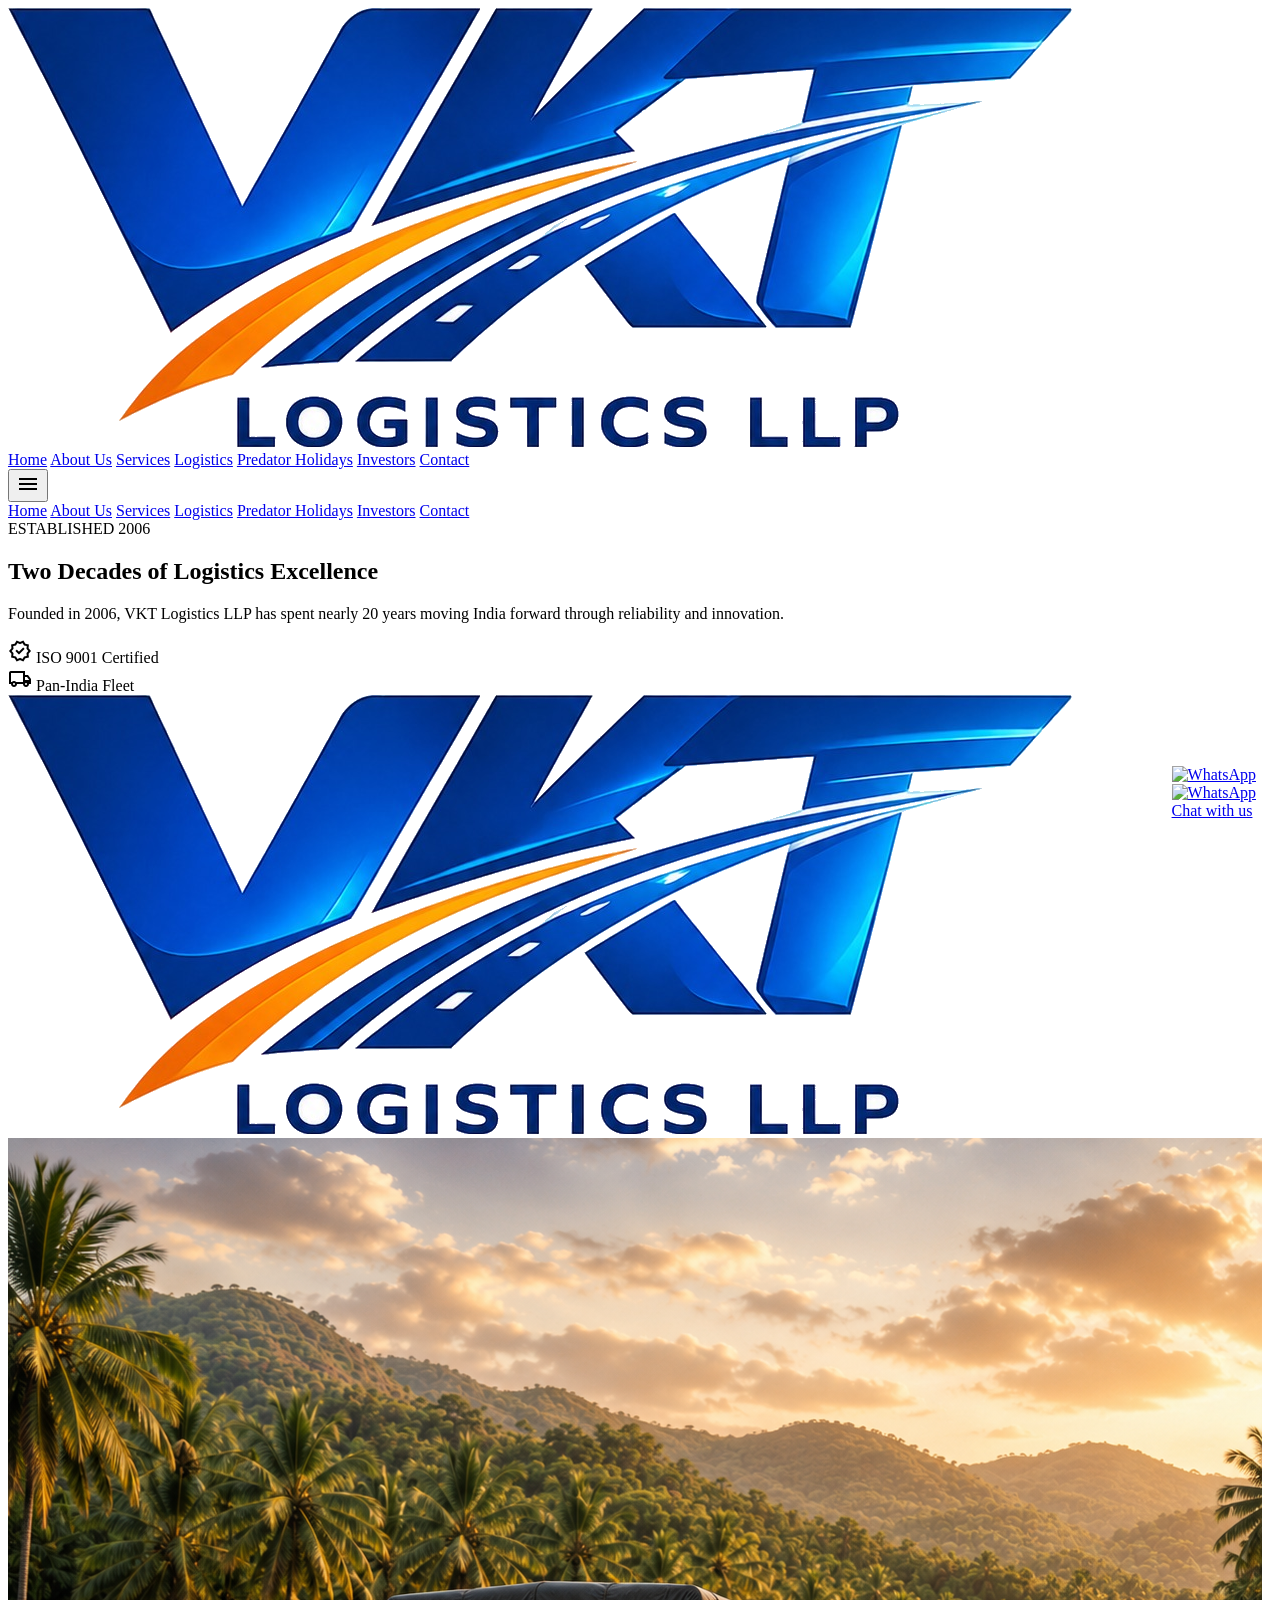
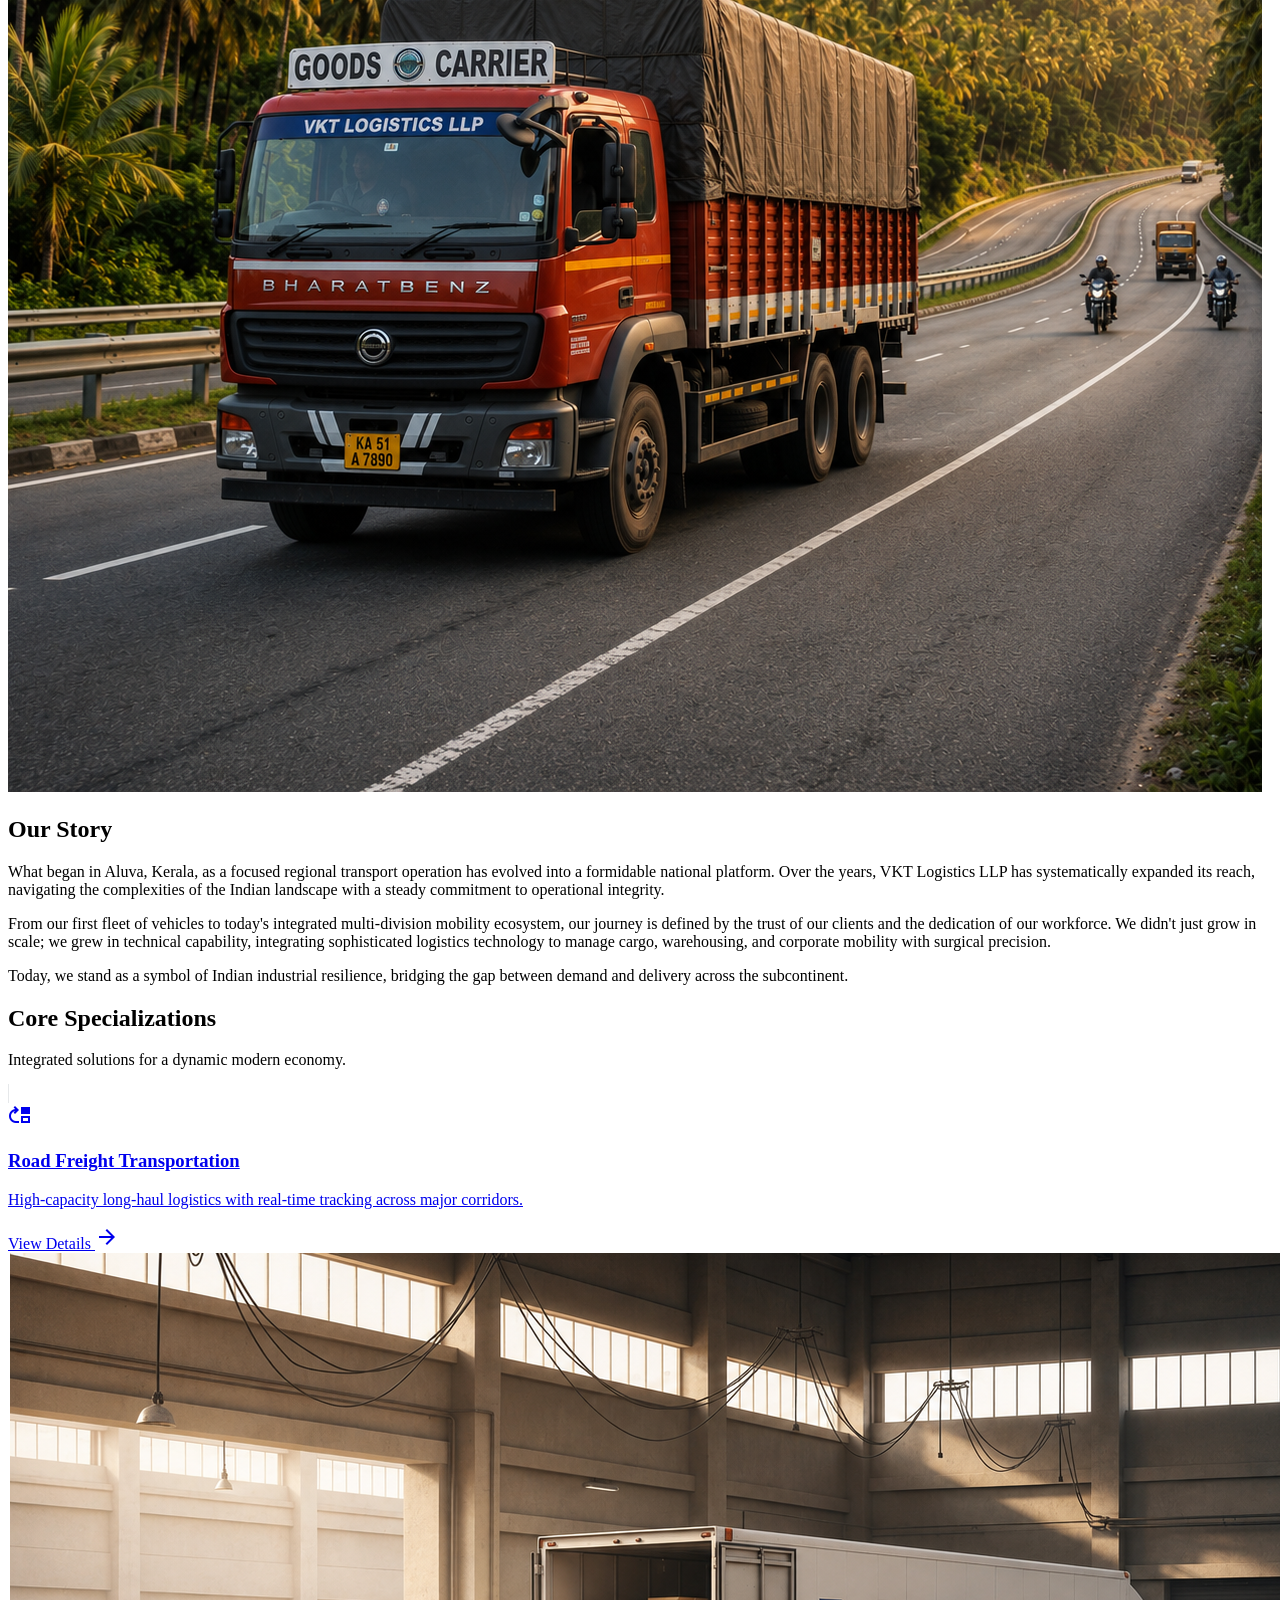
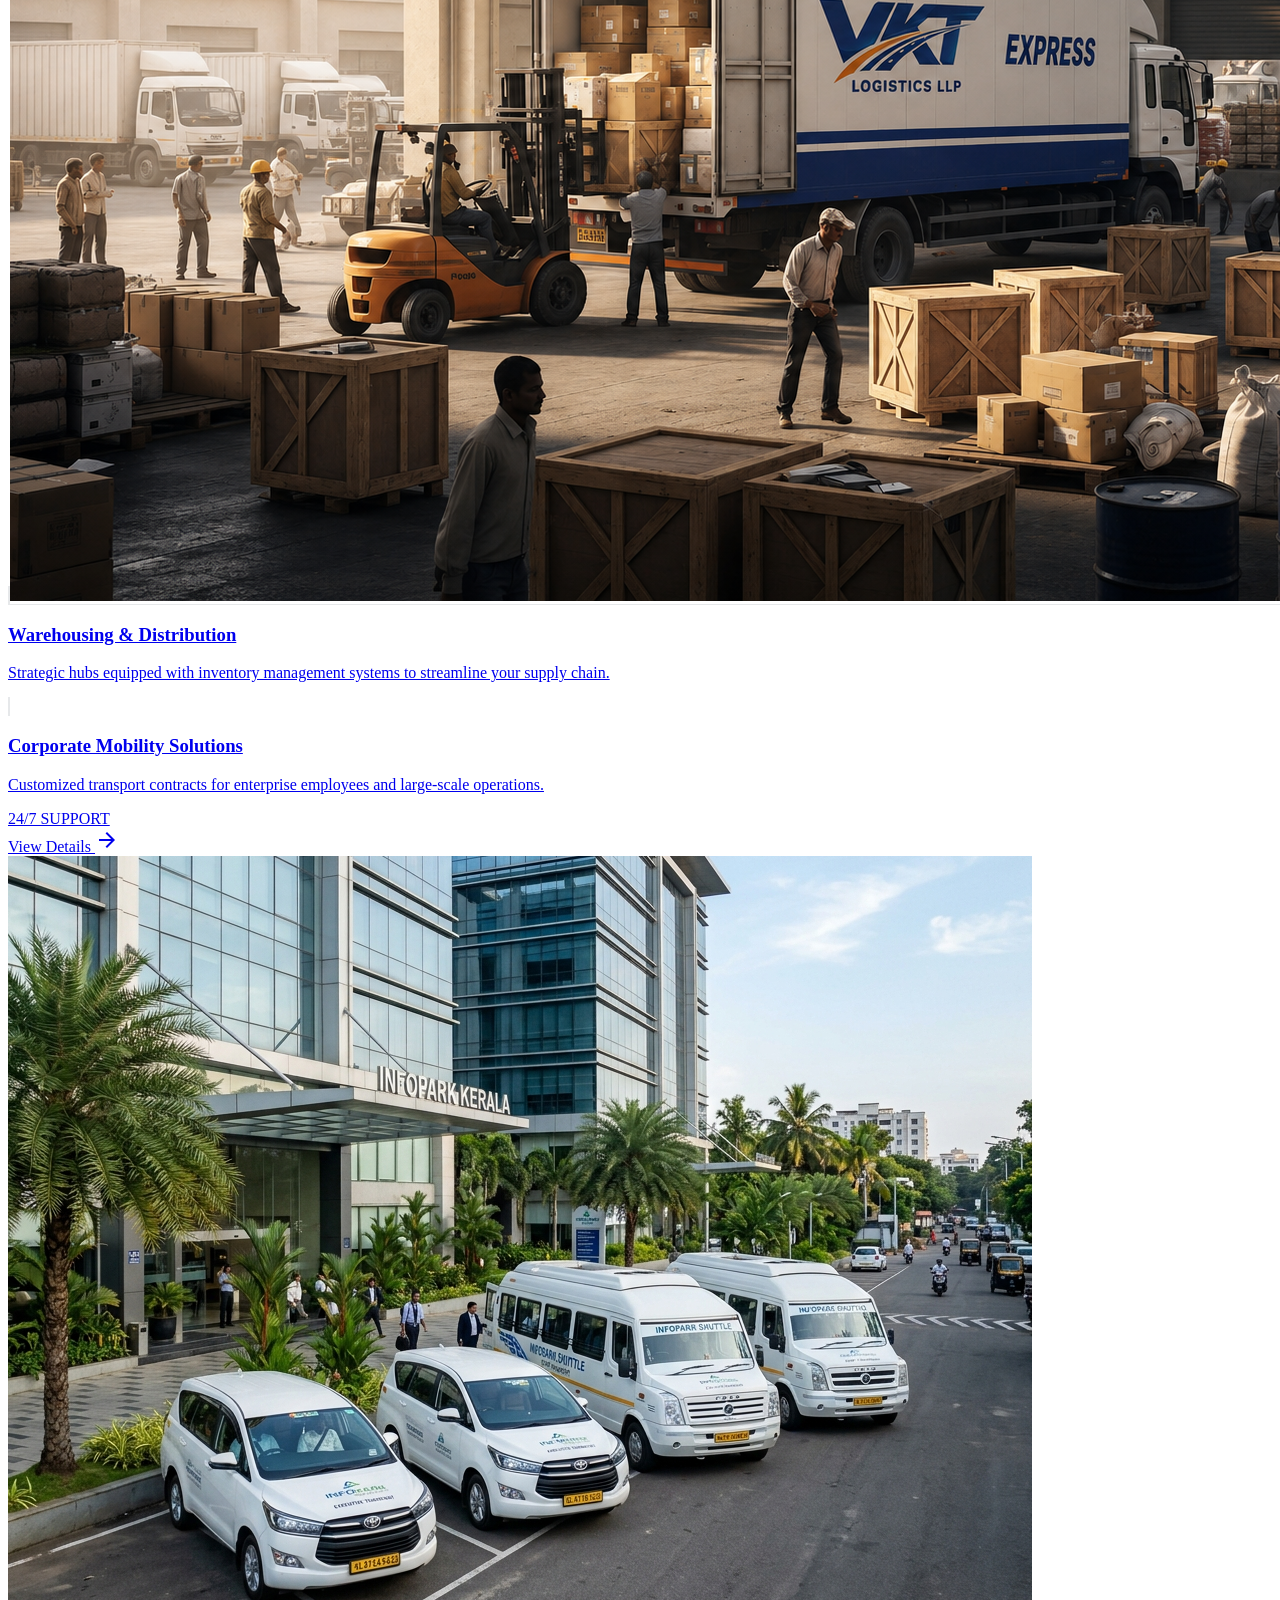
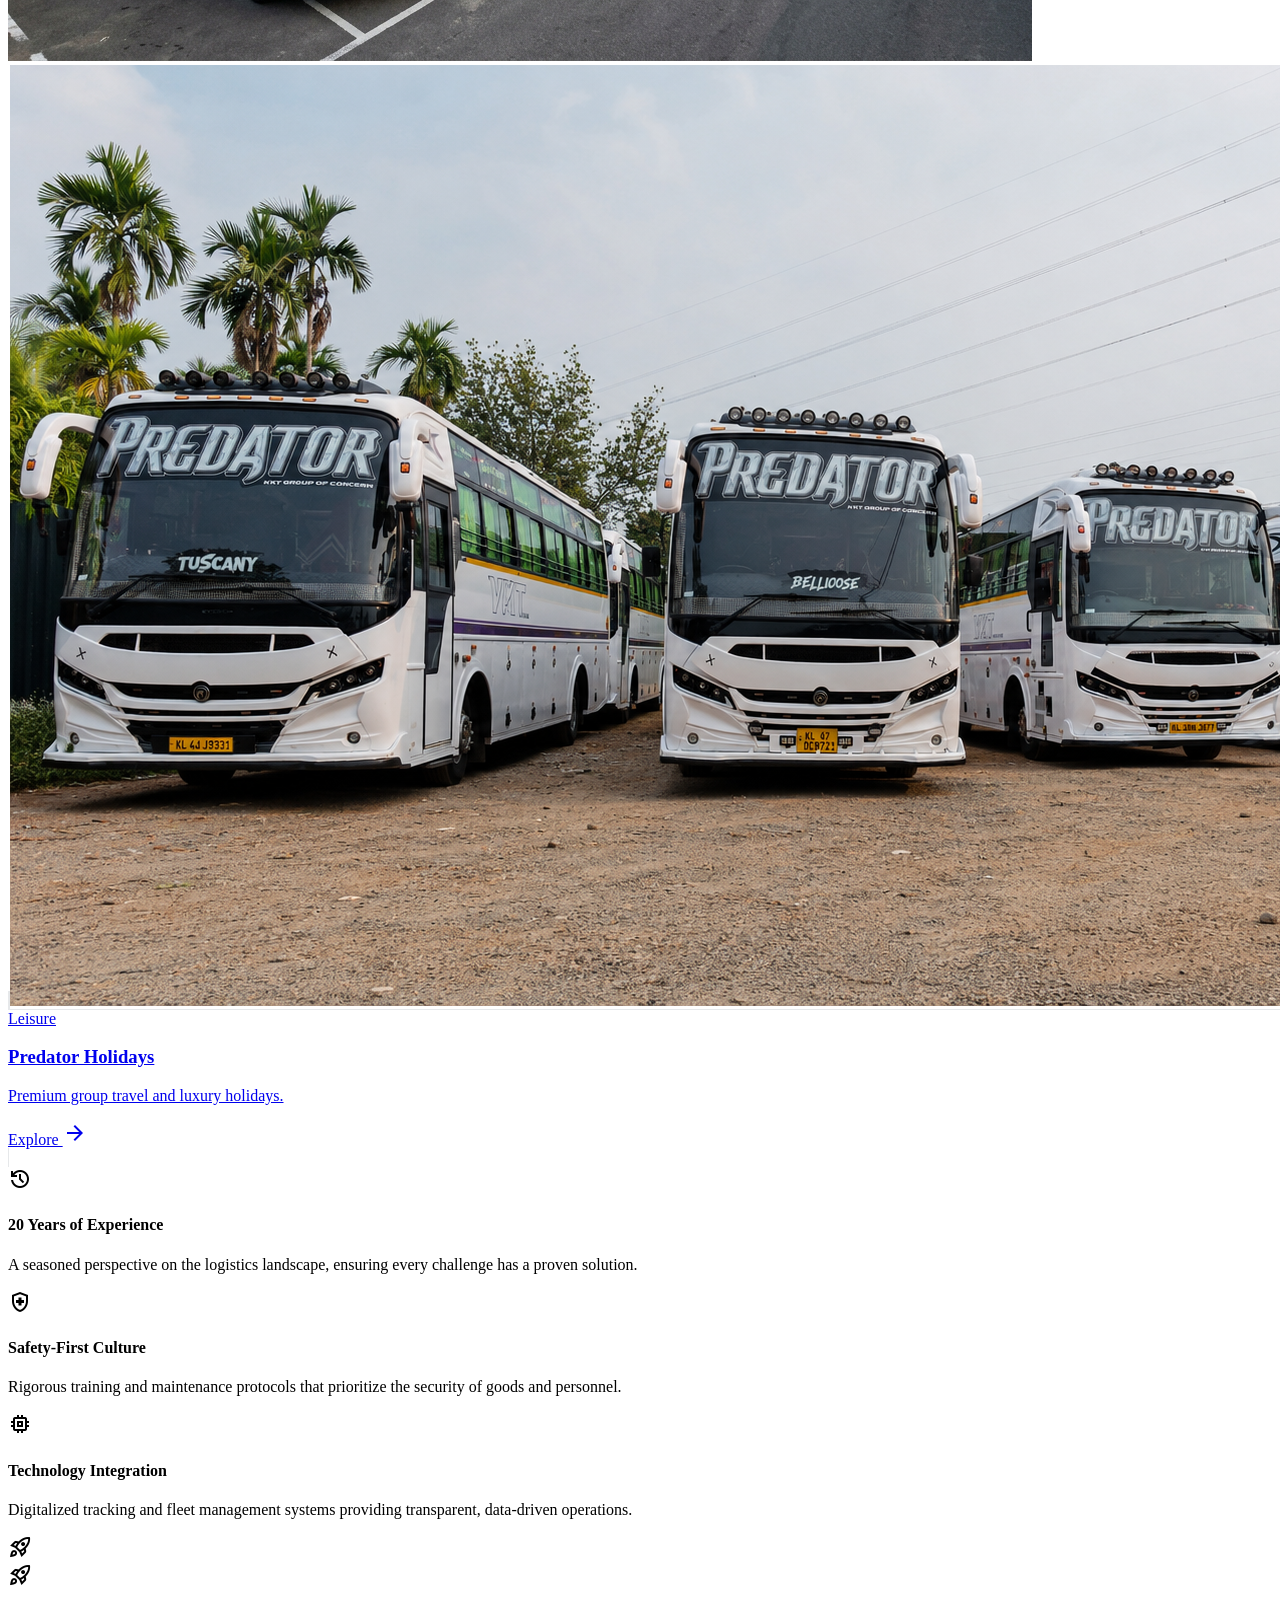
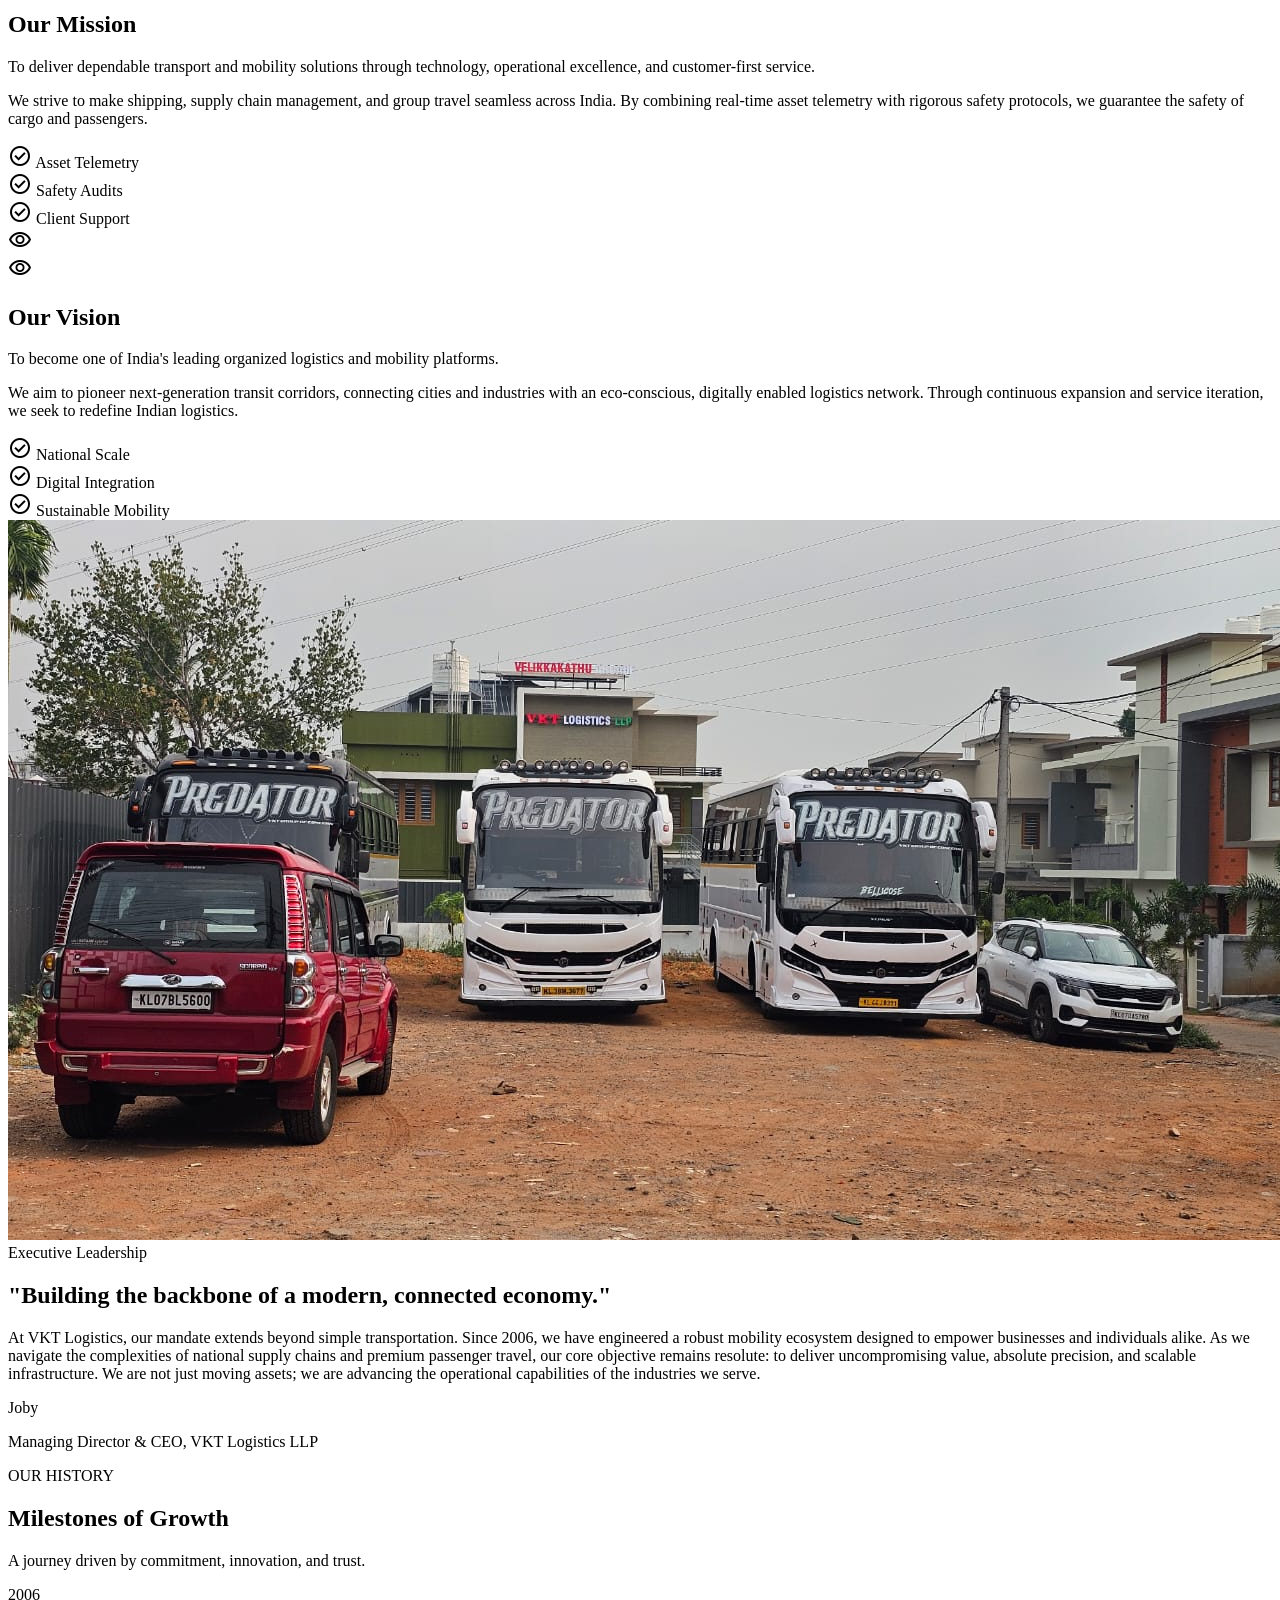
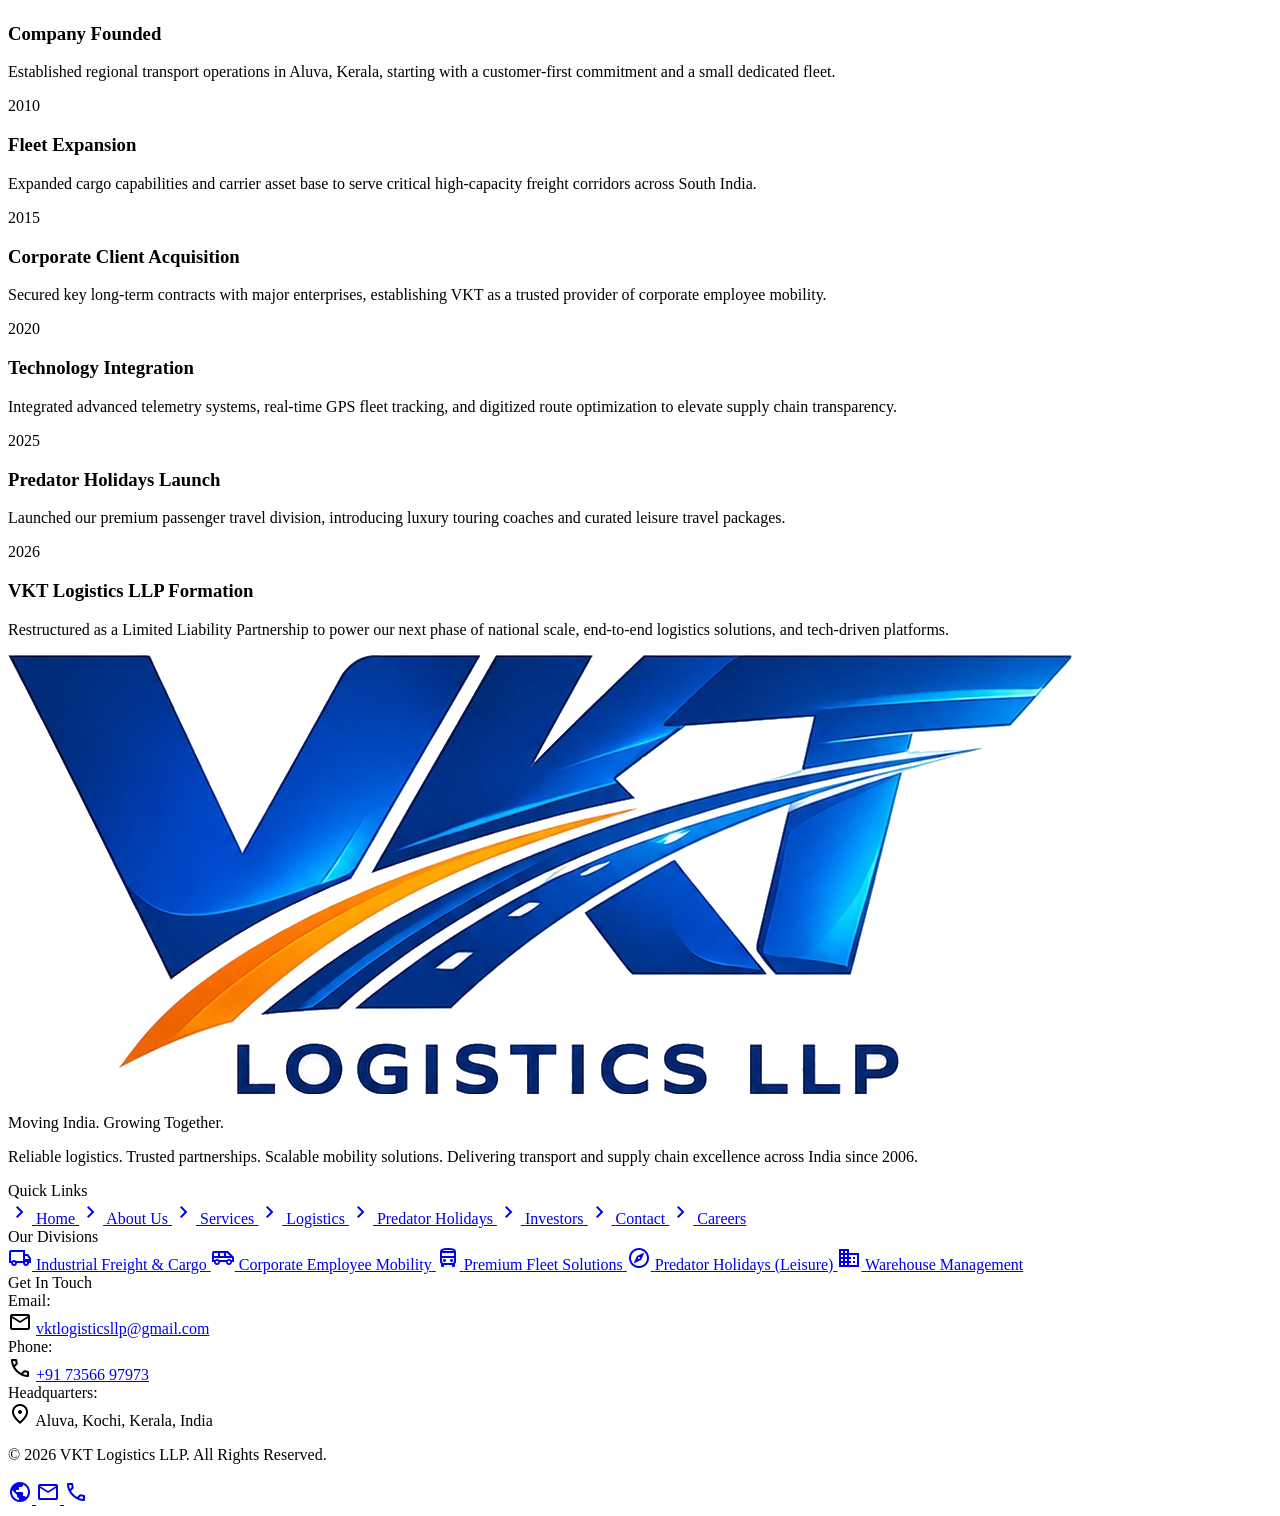
==== commit b20e55a5: "updated" ====
--- a/about.html
+++ b/about.html
@@ -10,7 +10,7 @@
     <meta property="og:type" content="website" />
     <meta property="og:title" content="About VKT Logistics | Our Vision for Growth & Investor Success" />
     <meta property="og:description" content="Learn about VKT Logistics LLP's journey from a premium transport service to a powerhouse investment opportunity. We are committed to moving India and growing wealth together." />
-    <meta property="og:image" content="https://jobin114141.github.io/VKT_web/assets/logo_transparent_trimmed.png" />
+    <meta property="og:image" content="assets/logo_transparent_trimmed.png" />
 <meta charset="utf-8" />
     <meta content="width=device-width, initial-scale=1.0" name="viewport" />
     <!-- Tailwind CSS with Forms and Container Queries Plugins -->
@@ -416,6 +416,49 @@
             </div>
         </section>
 
+        <!-- Message from the CEO Section -->
+        <section class="bg-surface-container-lowest overflow-hidden border-y border-outline-variant/30">
+            <div class="max-w-container-max mx-auto">
+                <div class="flex flex-col lg:flex-row items-stretch">
+                    
+                    <!-- CEO Image (Flush and Blended, Full Color) -->
+                    <div class="w-full lg:w-4/12 h-[350px] lg:h-auto relative">
+                        <img src="assets/WhatsApp%20Image%202026-05-22%20at%206.10.06%20PM.jpeg" alt="Joby - CEO & Owner" class="absolute inset-0 w-full h-full object-cover object-center" />
+                        
+                        <!-- Gradient fade to Right (for Desktop) -->
+                        <div class="hidden lg:block absolute inset-0 bg-gradient-to-r from-transparent via-transparent to-surface-container-lowest pointer-events-none"></div>
+                        
+                        <!-- Gradient fade to Bottom (for Mobile) -->
+                        <div class="lg:hidden absolute inset-0 bg-gradient-to-t from-surface-container-lowest via-surface-container-lowest/30 to-transparent pointer-events-none"></div>
+                    </div>
+                    
+                    <!-- CEO Message Content -->
+                    <div class="w-full lg:w-8/12 px-6 py-10 lg:px-16 lg:py-16 flex flex-col justify-center relative z-10 bg-surface-container-lowest">
+                        
+                        <div class="flex items-center gap-4 mb-8">
+                            <span class="w-8 h-px bg-secondary/50"></span>
+                            <span class="font-label-md text-xs text-secondary tracking-[0.2em] uppercase">Executive Leadership</span>
+                        </div>
+                        
+                        <h2 class="font-display-md text-2xl md:text-3xl lg:text-4xl text-primary font-light leading-snug mb-6">
+                            "Building the backbone of a <span class="font-semibold">modern, connected economy</span>."
+                        </h2>
+                        
+                        <div class="font-body-lg text-base lg:text-lg text-secondary leading-relaxed font-light max-w-3xl">
+                            <p>
+                                At VKT Logistics, our mandate extends beyond simple transportation. Since 2006, we have engineered a robust mobility ecosystem designed to empower businesses and individuals alike. As we navigate the complexities of national supply chains and premium passenger travel, our core objective remains resolute: to deliver uncompromising value, absolute precision, and scalable infrastructure. We are not just moving assets; we are advancing the operational capabilities of the industries we serve.
+                            </p>
+                        </div>
+                        
+                        <div class="mt-8 pt-6 border-t border-outline-variant/60">
+                            <p class="font-headline-md text-lg text-primary font-bold uppercase tracking-widest">Joby</p>
+                            <p class="font-label-md text-xs text-secondary tracking-[0.2em] uppercase mt-1">Managing Director & CEO, VKT Logistics LLP</p>
+                        </div>
+                    </div>
+                </div>
+            </div>
+        </section>
+
         <!-- Journey Timeline Section -->
         <section class="py-12 md:py-xl bg-surface relative overflow-hidden">
             <!-- Decorative background glow -->
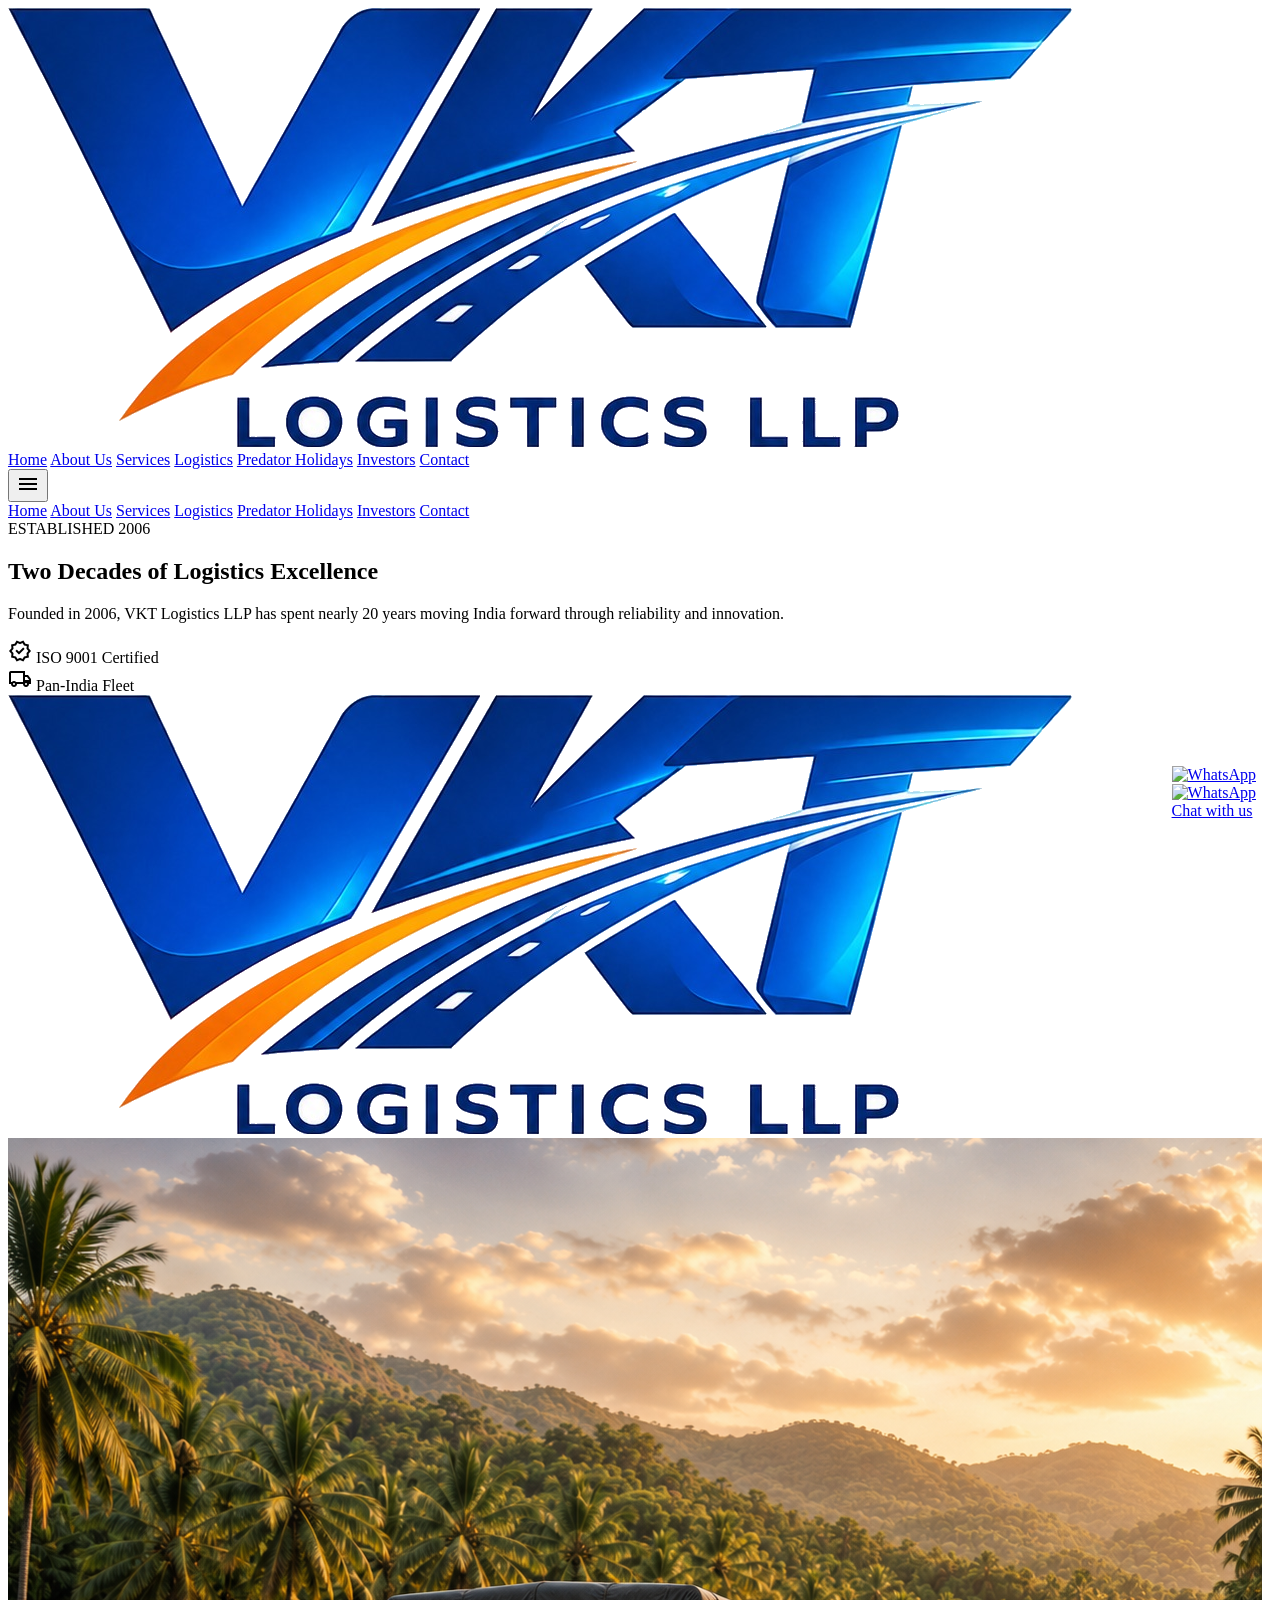
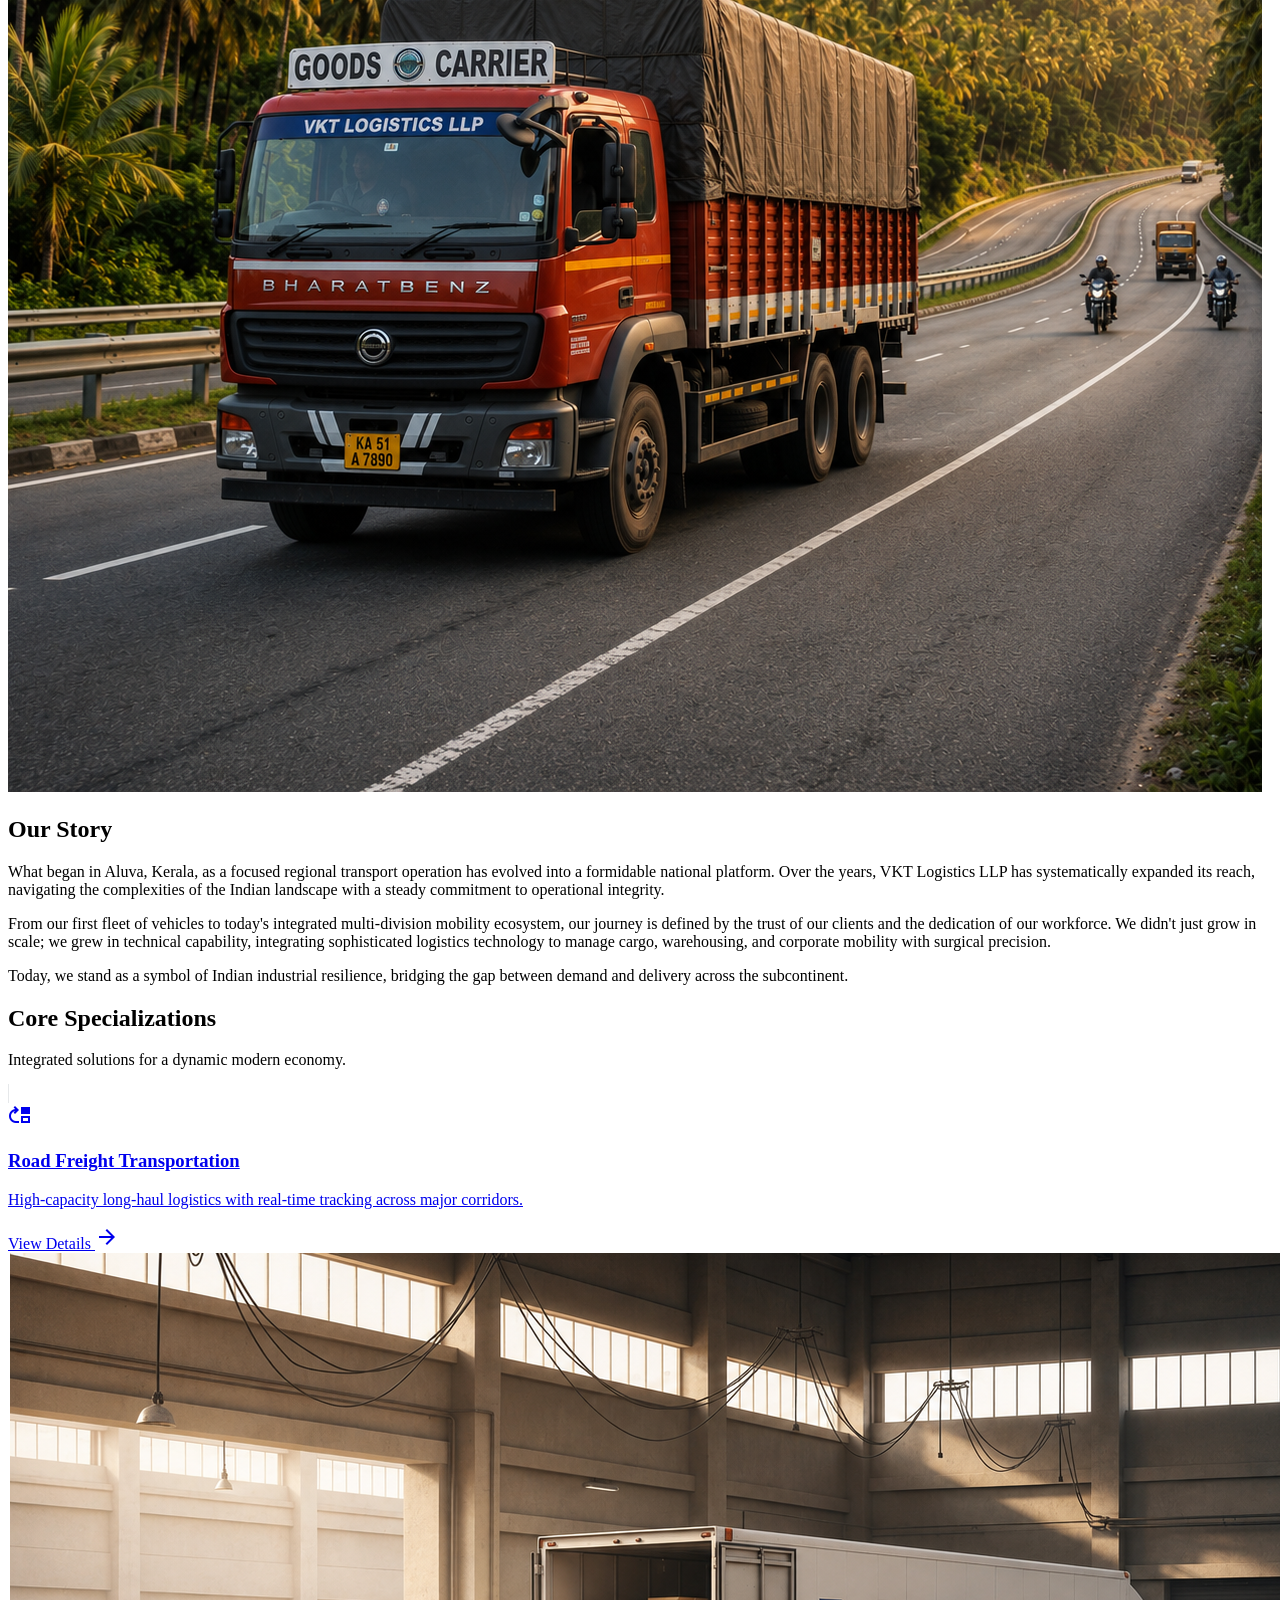
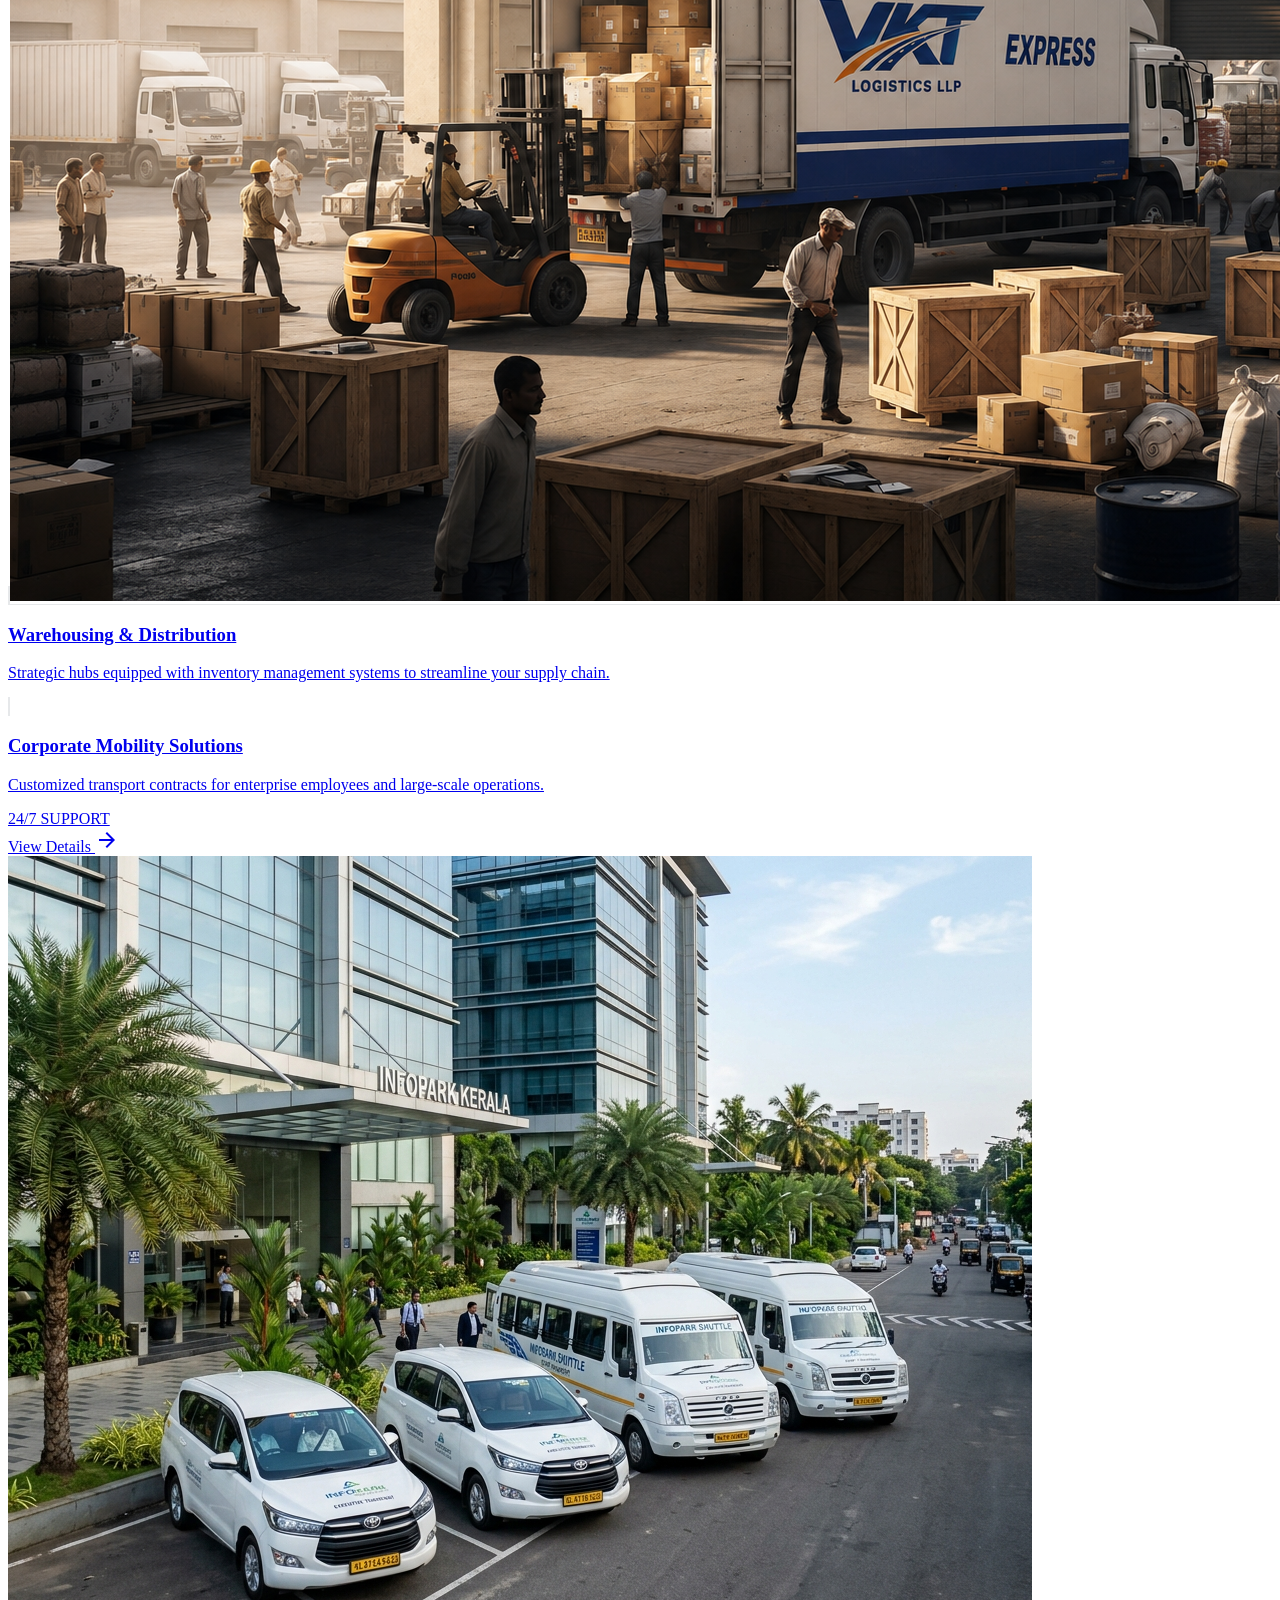
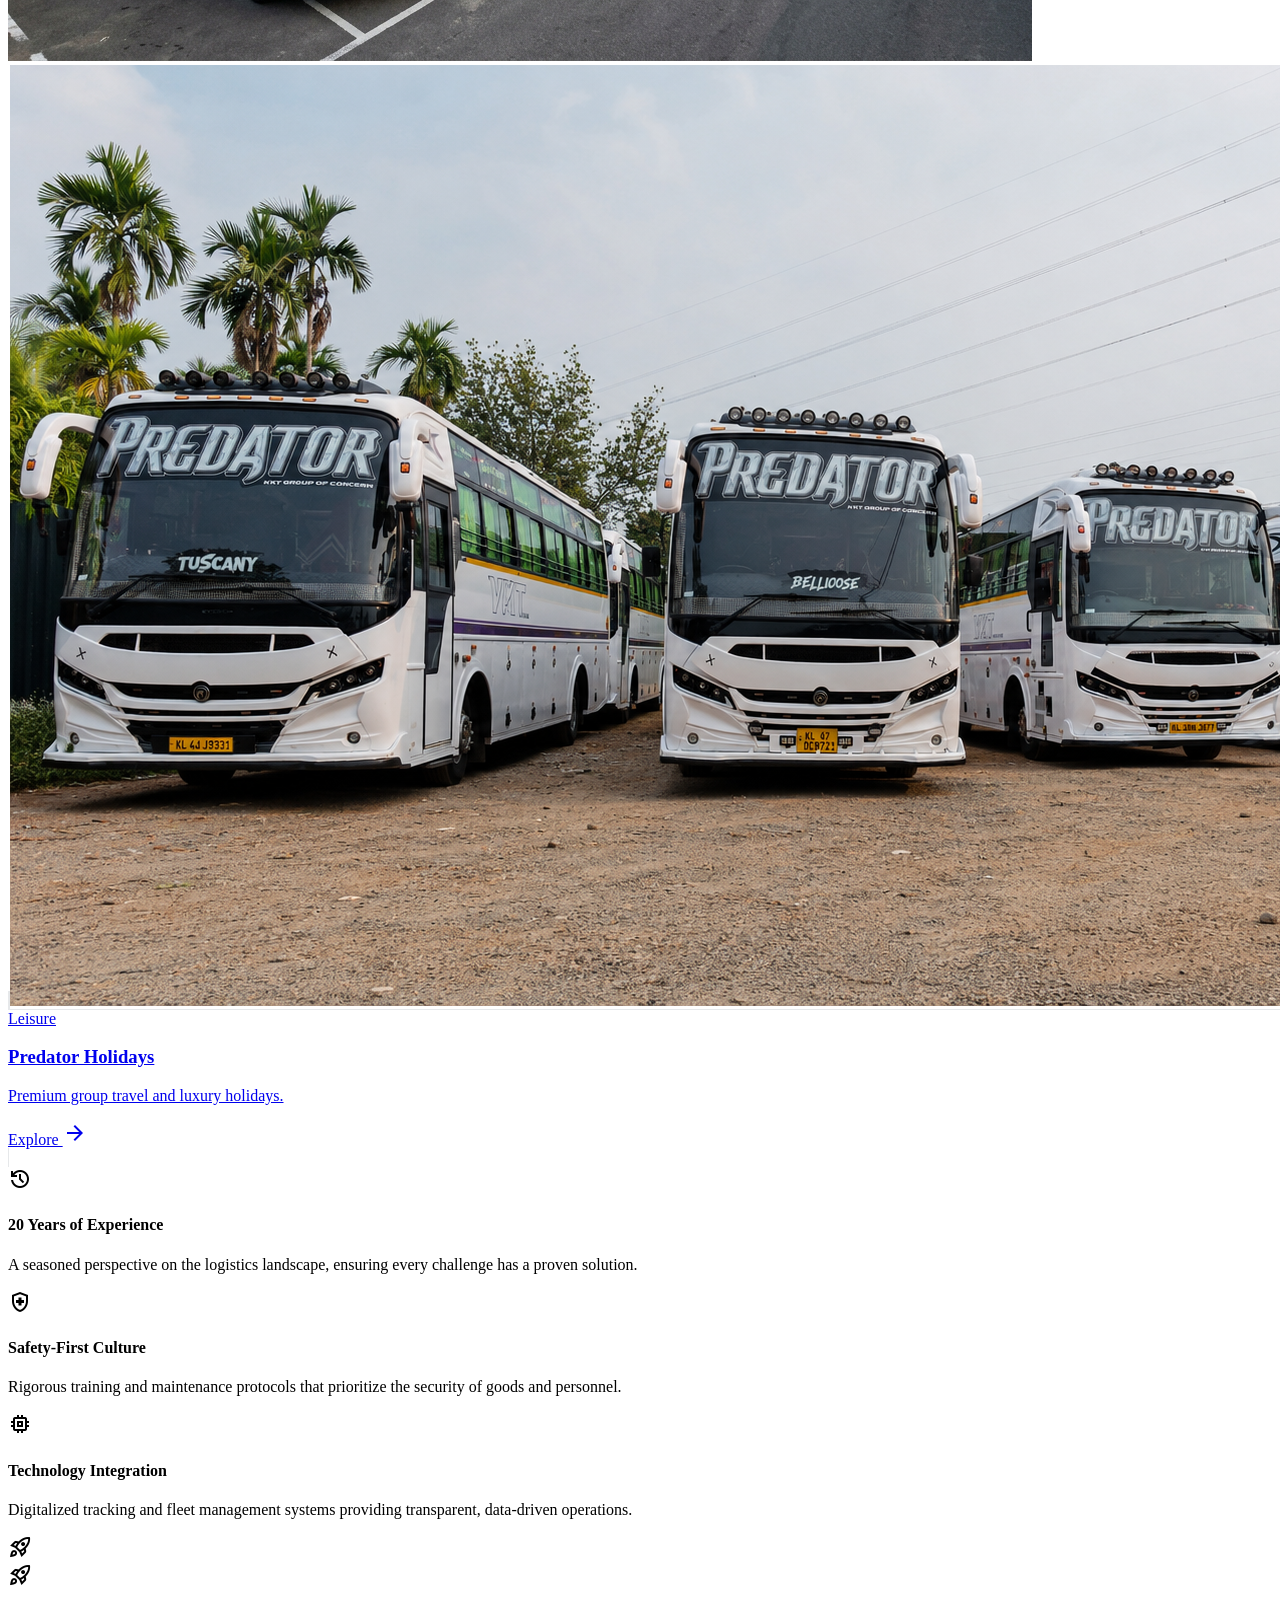
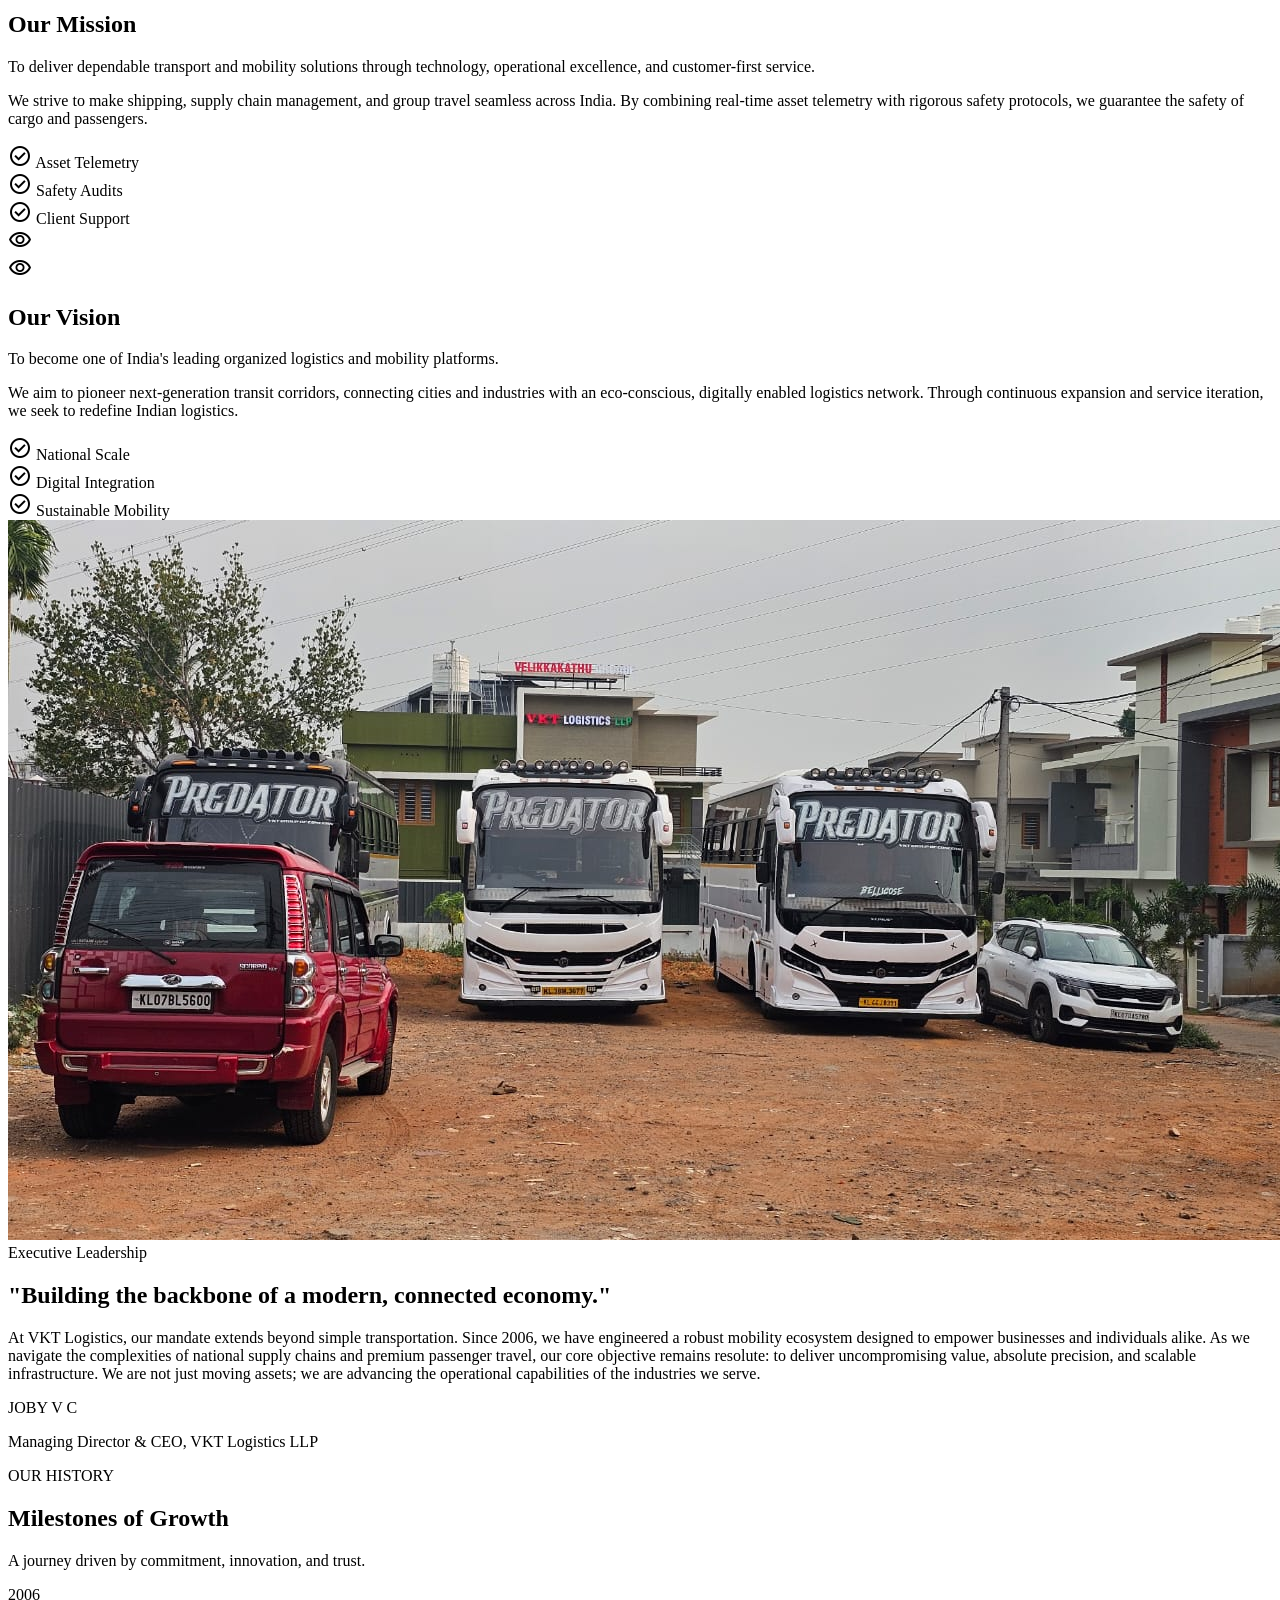
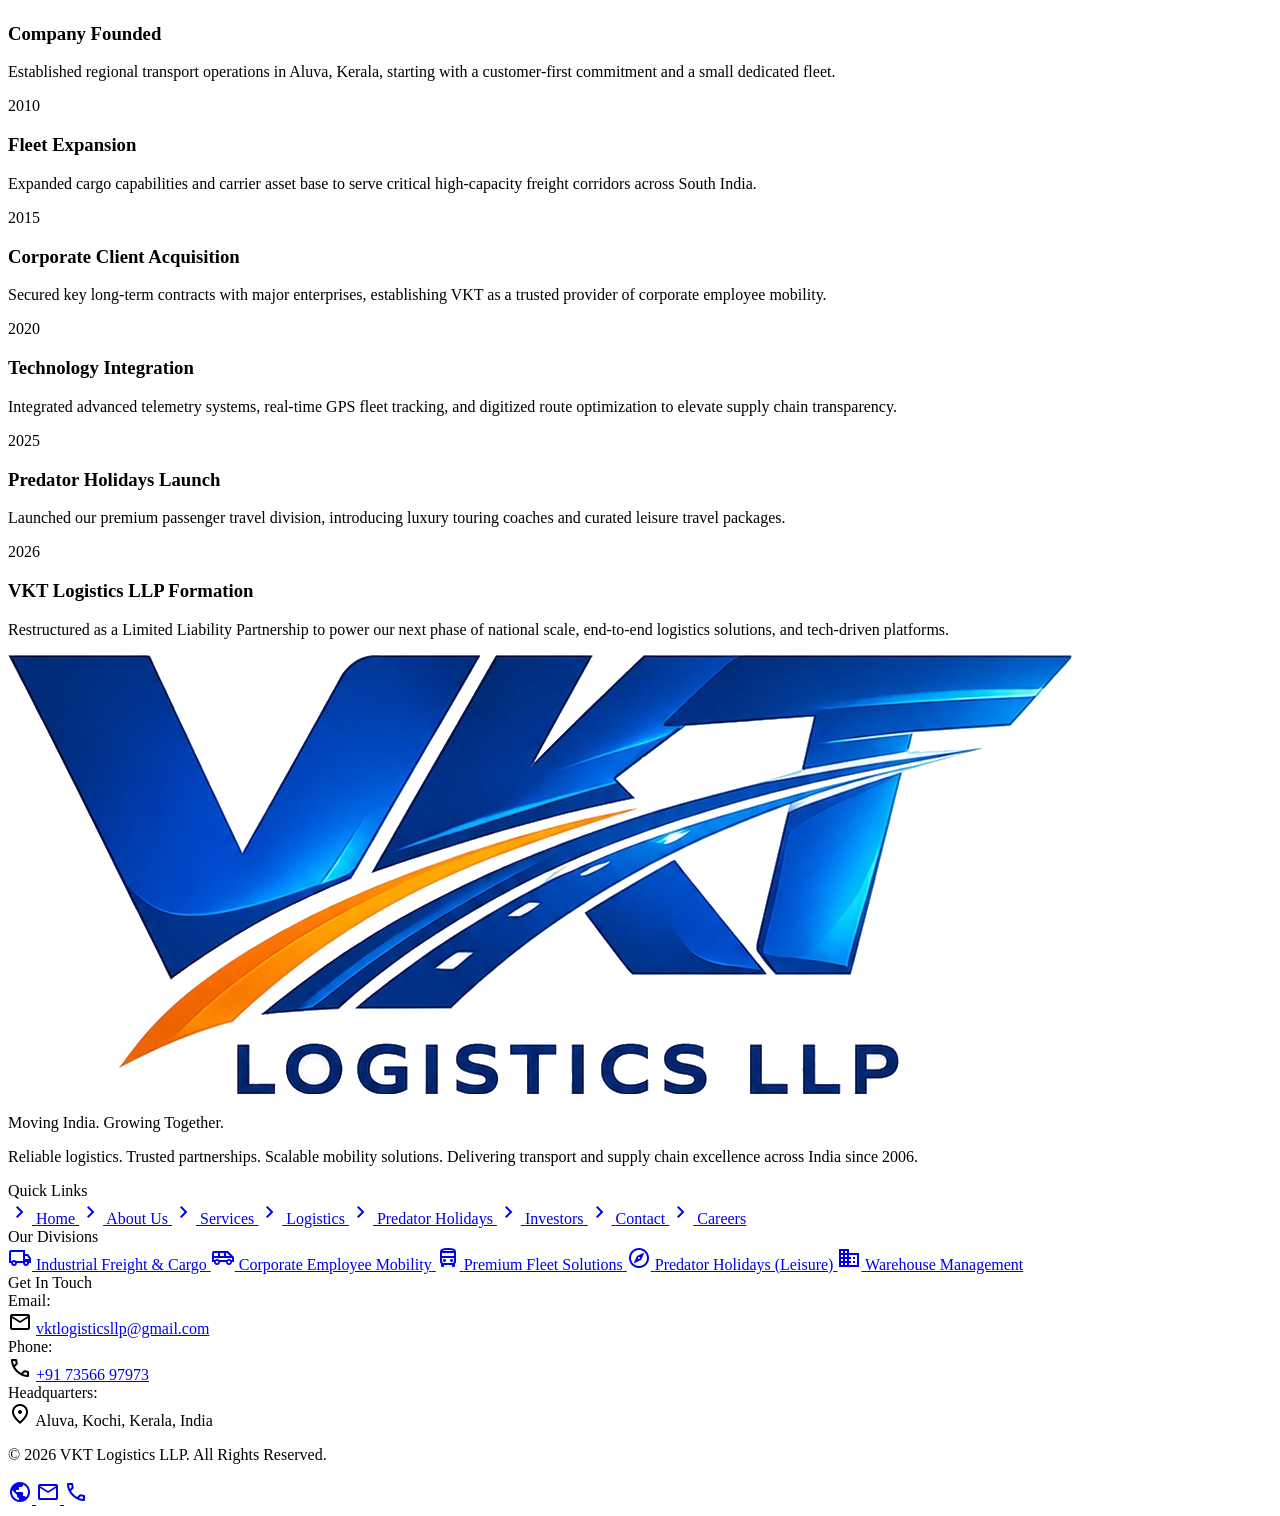
==== commit 057d7133: "updated" ====
--- a/about.html
+++ b/about.html
@@ -451,7 +451,7 @@
                         </div>
                         
                         <div class="mt-8 pt-6 border-t border-outline-variant/60">
-                            <p class="font-headline-md text-lg text-primary font-bold uppercase tracking-widest">Joby</p>
+                            <p class="font-headline-md text-lg text-primary font-bold uppercase tracking-widest">JOBY V C</p>
                             <p class="font-label-md text-xs text-secondary tracking-[0.2em] uppercase mt-1">Managing Director & CEO, VKT Logistics LLP</p>
                         </div>
                     </div>
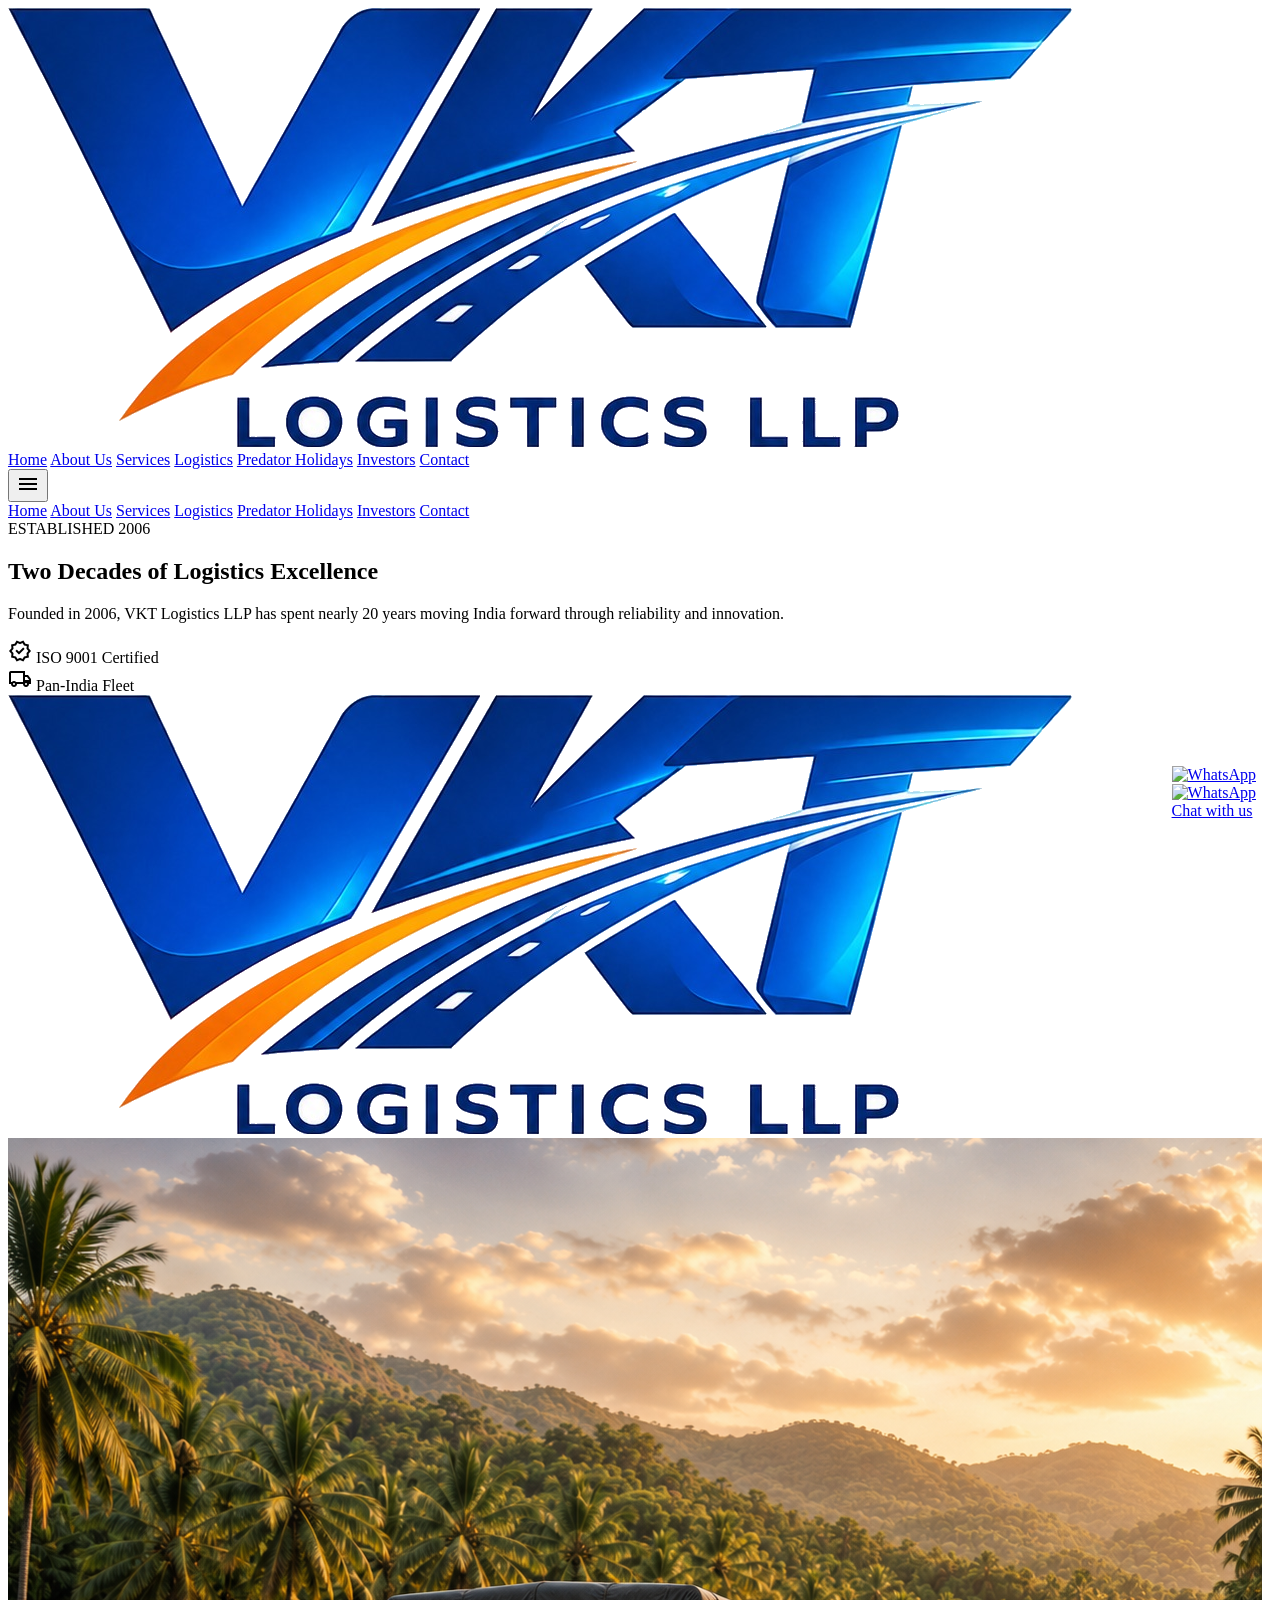
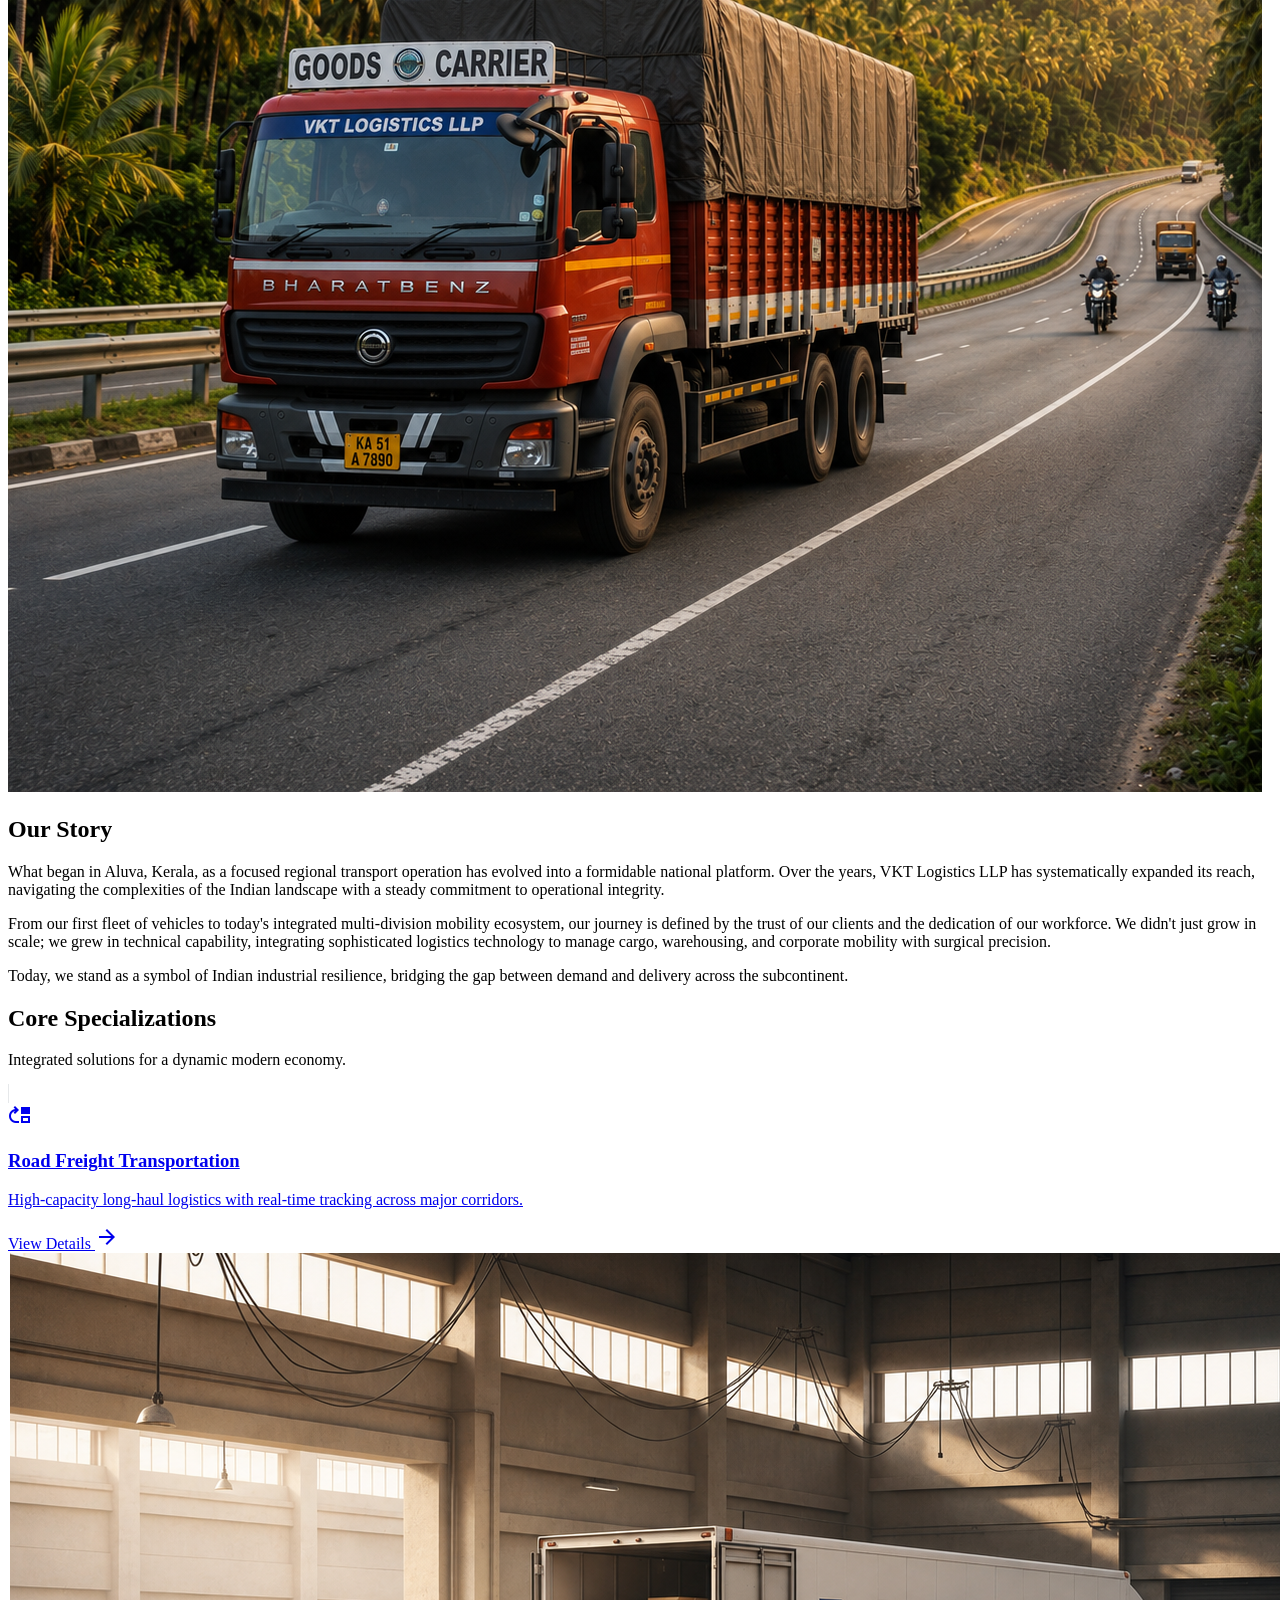
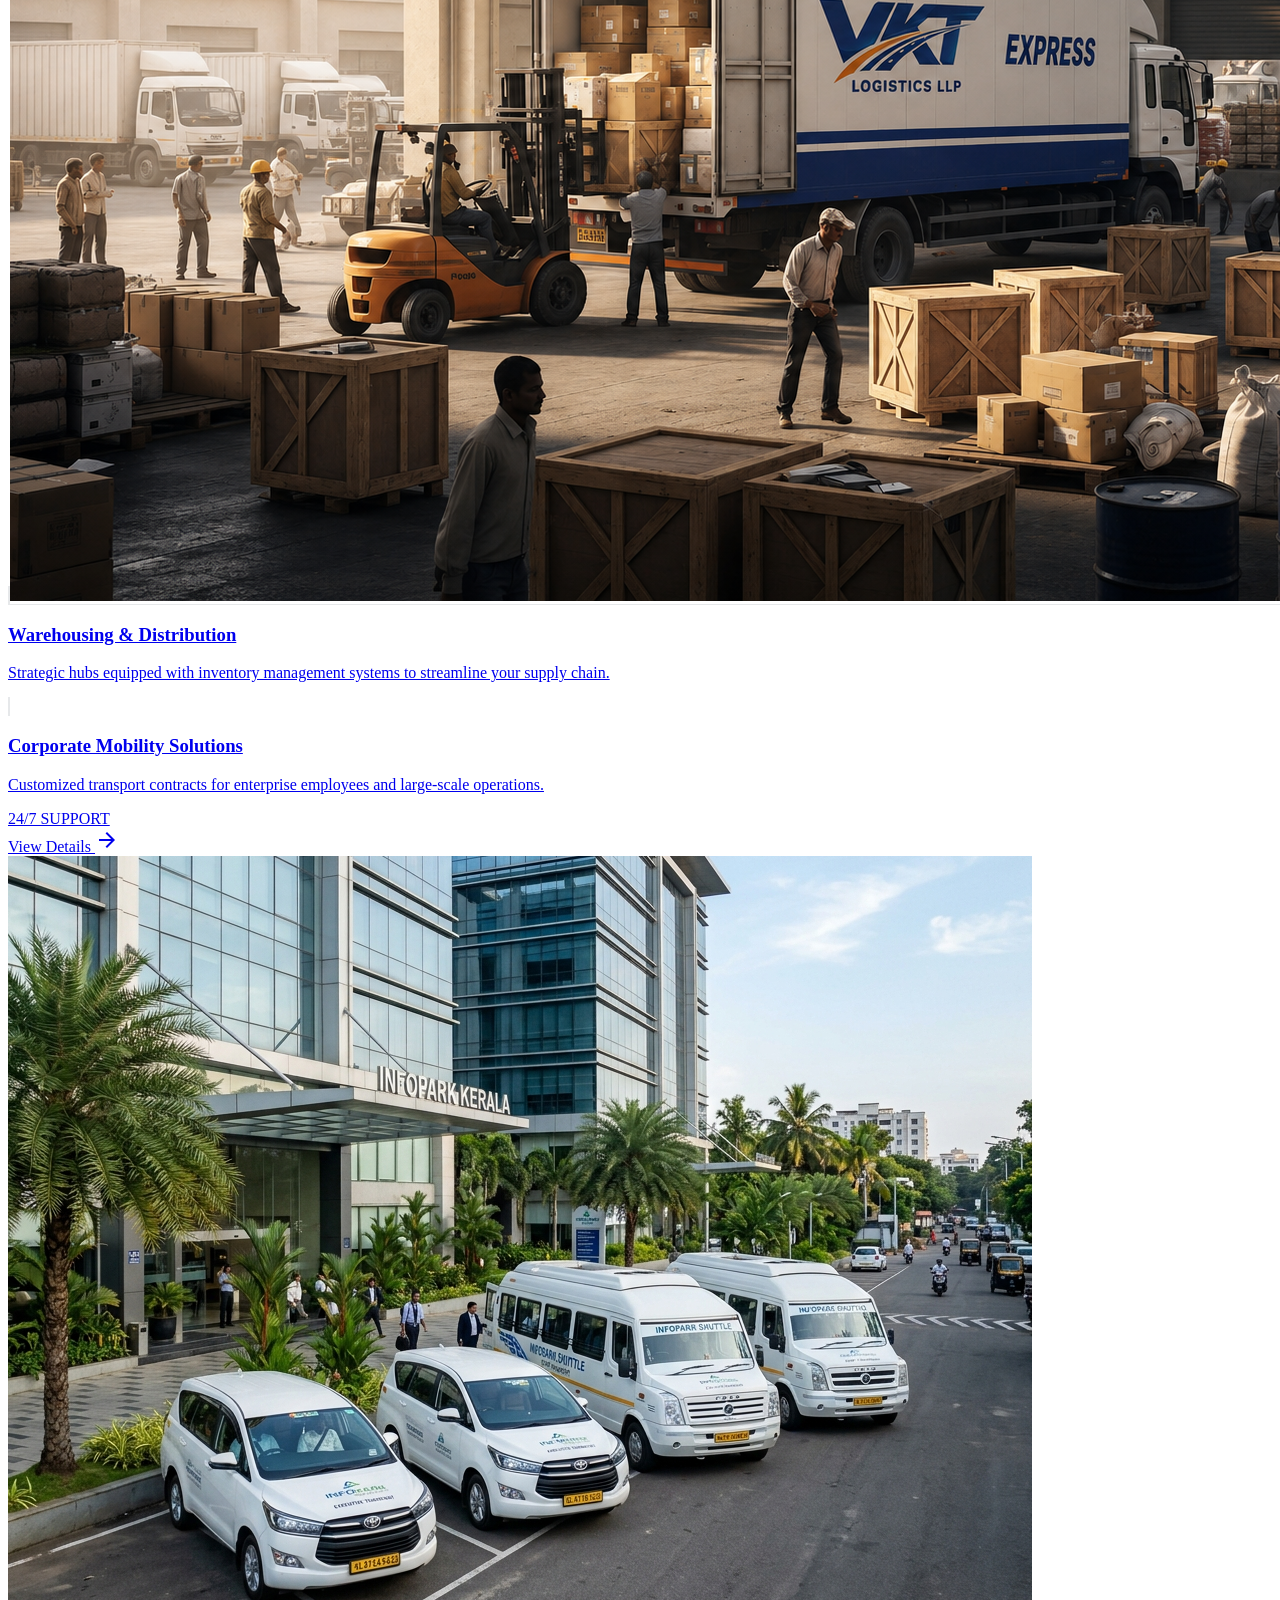
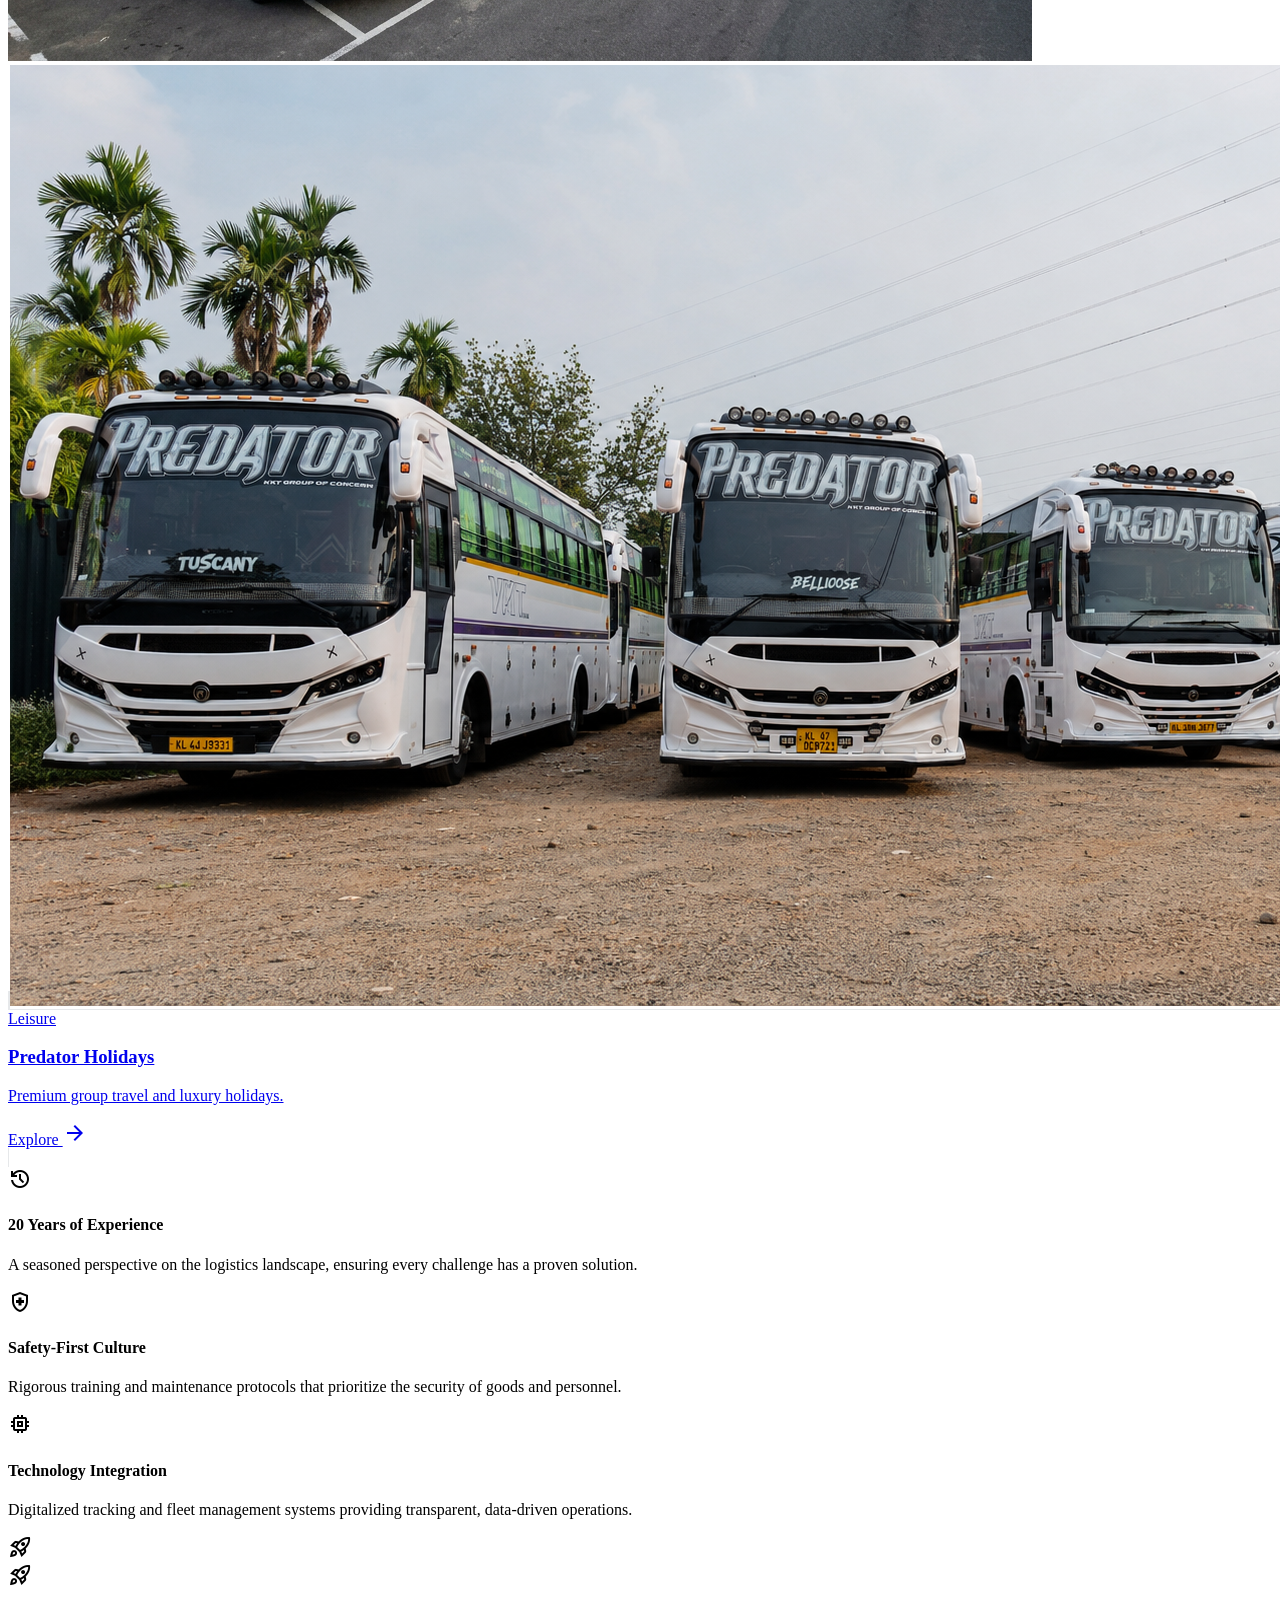
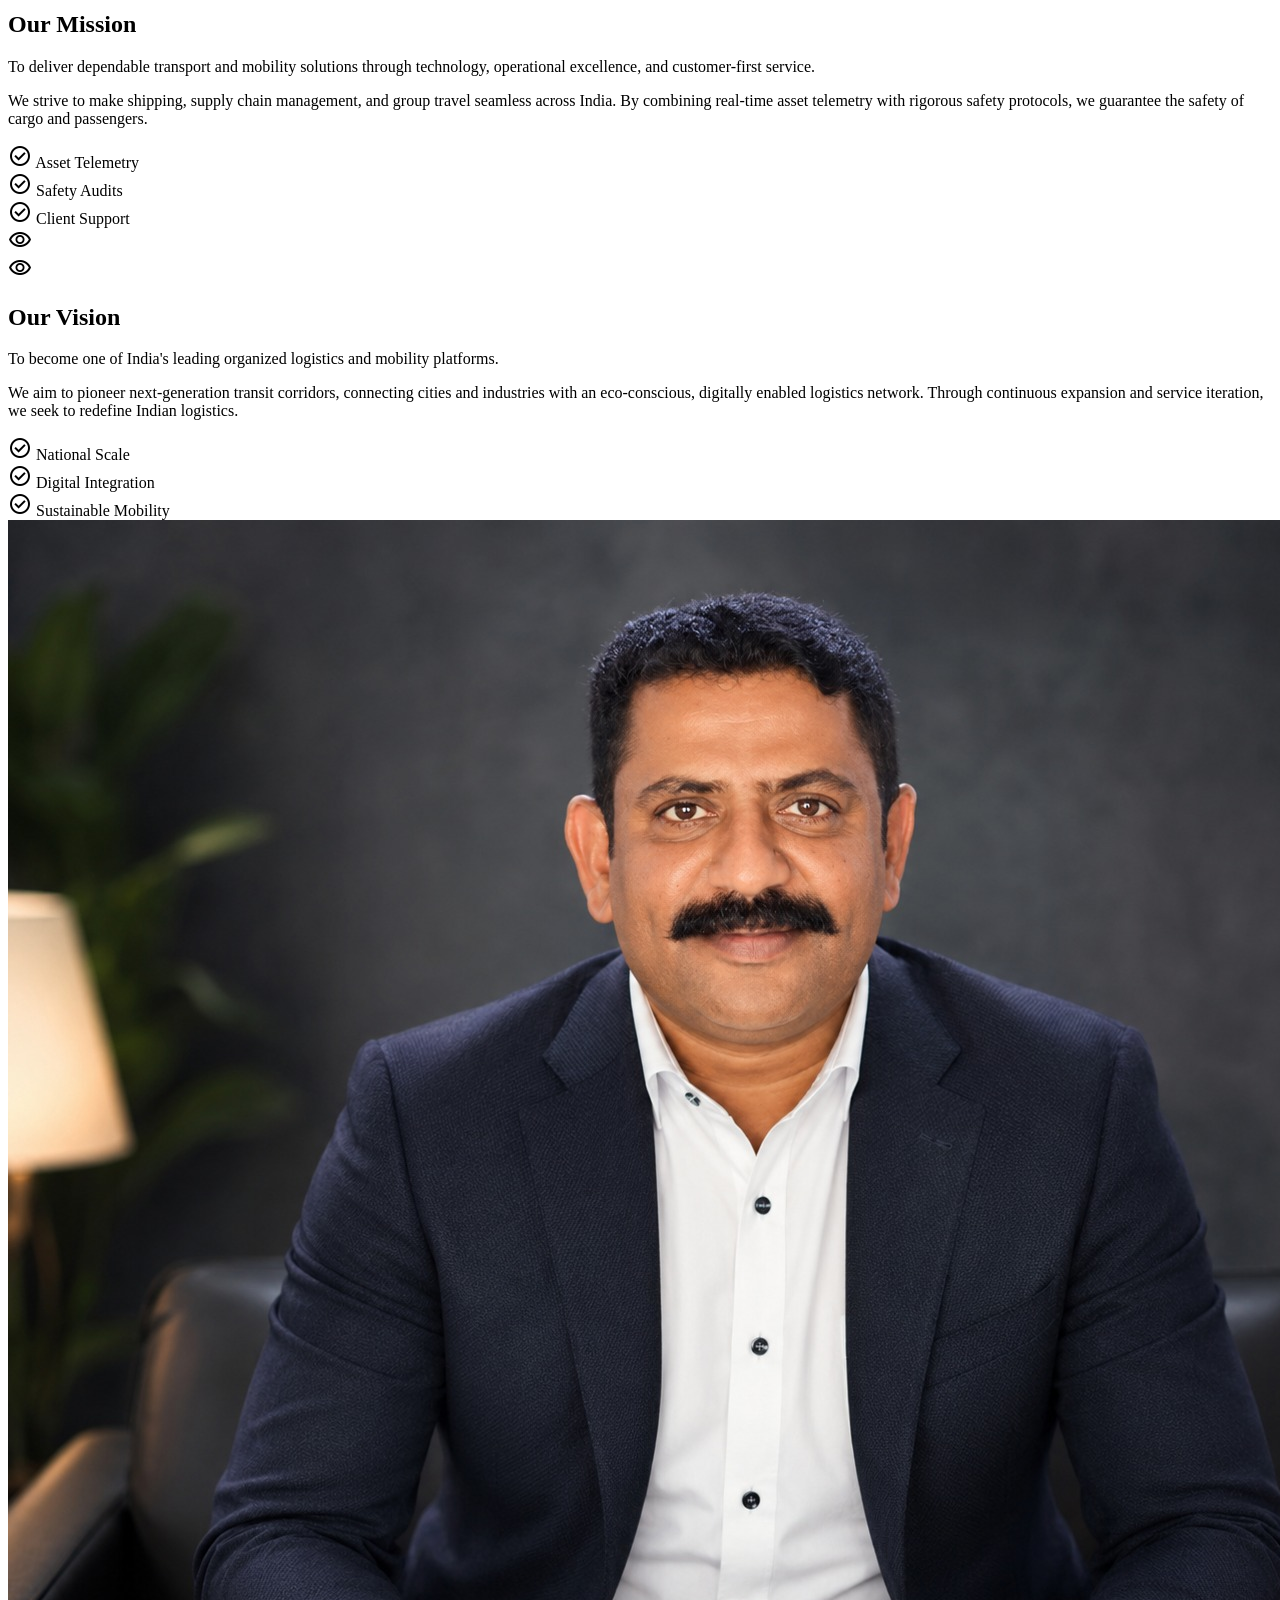
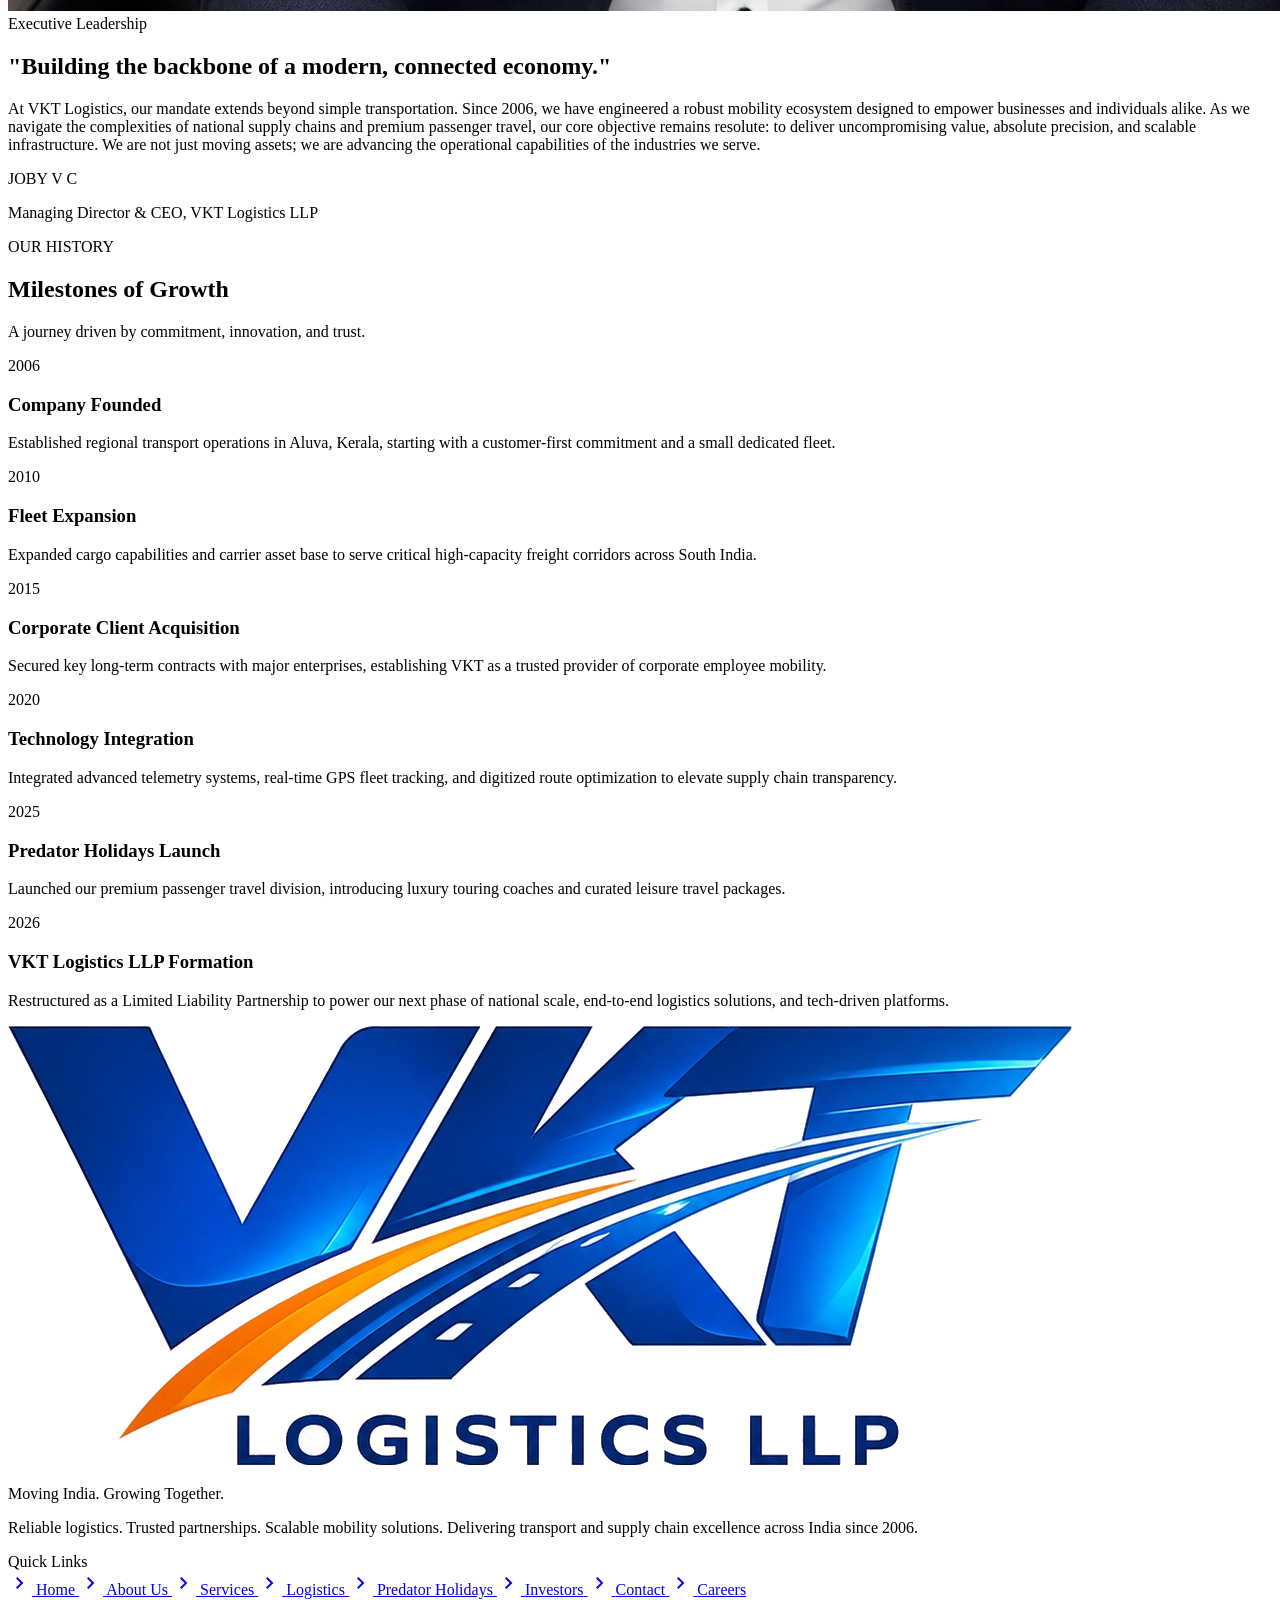
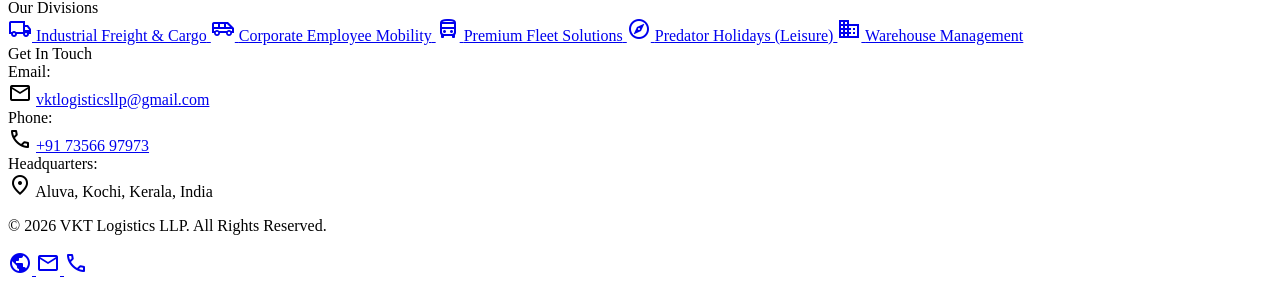
==== commit 7c37cb33: "updated" ====
--- a/about.html
+++ b/about.html
@@ -2,16 +2,19 @@
 <html class="light" lang="en">
 
 <head>
-        <title>About VKT Logistics | Our Vision for Growth & Investor Success</title>
-    <meta name="description" content="Learn about VKT Logistics LLP's journey from a premium transport service to a powerhouse investment opportunity. We are committed to moving India and growing wealth together." />
-    <meta name="keywords" content="about VKT logistics, company history, logistics vision, investment growth, corporate partnerships, VKT operations" />
+    <title>About VKT Logistics | Our Vision for Growth & Investor Success</title>
+    <meta name="description"
+        content="Learn about VKT Logistics LLP's journey from a premium transport service to a powerhouse investment opportunity. We are committed to moving India and growing wealth together." />
+    <meta name="keywords"
+        content="about VKT logistics, company history, logistics vision, investment growth, corporate partnerships, VKT operations" />
     <meta name="author" content="VKT Logistics LLP" />
     <meta name="robots" content="index, follow" />
     <meta property="og:type" content="website" />
     <meta property="og:title" content="About VKT Logistics | Our Vision for Growth & Investor Success" />
-    <meta property="og:description" content="Learn about VKT Logistics LLP's journey from a premium transport service to a powerhouse investment opportunity. We are committed to moving India and growing wealth together." />
+    <meta property="og:description"
+        content="Learn about VKT Logistics LLP's journey from a premium transport service to a powerhouse investment opportunity. We are committed to moving India and growing wealth together." />
     <meta property="og:image" content="assets/logo_transparent_trimmed.png" />
-<meta charset="utf-8" />
+    <meta charset="utf-8" />
     <meta content="width=device-width, initial-scale=1.0" name="viewport" />
     <!-- Tailwind CSS with Forms and Container Queries Plugins -->
     <script src="https://cdn.tailwindcss.com?plugins=forms,container-queries"></script>
@@ -19,12 +22,15 @@
     <!-- Tailwind Configuration script -->
     <script src="script.js"></script>
 
-        <!-- Google Fonts Preconnect to prevent FOUT -->
+    <!-- Google Fonts Preconnect to prevent FOUT -->
     <link rel="preconnect" href="https://fonts.googleapis.com">
     <link rel="preconnect" href="https://fonts.gstatic.com" crossorigin>
     <!-- Google Fonts -->
-    <link href="https://fonts.googleapis.com/css2?family=Montserrat:wght@400;500;600;700;800&amp;display=block" rel="stylesheet" />
-    <link href="https://fonts.googleapis.com/css2?family=Material+Symbols+Outlined:wght,FILL@100..700,0..1&amp;display=block" rel="stylesheet" />
+    <link href="https://fonts.googleapis.com/css2?family=Montserrat:wght@400;500;600;700;800&amp;display=block"
+        rel="stylesheet" />
+    <link
+        href="https://fonts.googleapis.com/css2?family=Material+Symbols+Outlined:wght,FILL@100..700,0..1&amp;display=block"
+        rel="stylesheet" />
 
     <!-- Custom Style Sheet -->
     <link rel="stylesheet" href="style.css" />
@@ -40,7 +46,8 @@
         <div class="flex justify-between items-center w-full px-gutter max-w-container-max mx-auto h-full">
             <a href="index.html"
                 class="flex items-center gap-3 hover:scale-[1.02] active:scale-[0.98] transition-transform duration-300">
-                <img alt="VKT Logistics LLP" class="h-10 w-auto object-contain" src="assets/logo_transparent_trimmed.png" />
+                <img alt="VKT Logistics LLP" class="h-10 w-auto object-contain"
+                    src="assets/logo_transparent_trimmed.png" />
             </a>
             <div class="hidden xl:flex items-center gap-4 2xl:gap-md">
                 <a class="text-secondary hover:text-primary transition-colors pb-1 border-b-2 border-transparent font-label-md text-label-md uppercase tracking-wider"
@@ -126,7 +133,8 @@
             </div>
             <!-- Decorative background element -->
             <div class="absolute right-0 top-0 w-1/2 h-full hidden lg:flex items-center justify-end pr-12 opacity-10">
-                <img src="assets/logo_transparent_trimmed.png" alt="VKT Logo Background" class="w-auto h-[350px] object-contain grayscale" />
+                <img src="assets/logo_transparent_trimmed.png" alt="VKT Logo Background"
+                    class="w-auto h-[350px] object-contain grayscale" />
             </div>
         </section>
 
@@ -235,8 +243,7 @@
                                 </div>
                             </div>
                         </div>
-                        <div
-                            class="w-full md:w-1/2 h-48 md:h-full rounded relative overflow-hidden">
+                        <div class="w-full md:w-1/2 h-48 md:h-full rounded relative overflow-hidden">
                             <img alt="Corporate Mobility Solutions"
                                 class="w-full h-full object-cover transition-transform duration-700 group-hover:scale-105"
                                 src="assets/corporate_mobility.png" />
@@ -255,8 +262,11 @@
                             <span class="font-label-sm tracking-wider uppercase opacity-80 block mb-1">Leisure</span>
                             <h3 class="font-headline-md text-headline-md mb-xs text-white">Predator Holidays</h3>
                             <p class="font-body-md text-sm opacity-90">Premium group travel and luxury holidays.</p>
-                            <div class="font-label-md text-label-md mt-4 flex items-center gap-xs text-white transition-colors">
-                                Explore <span class="material-symbols-outlined text-sm transition-transform duration-300 group-hover:translate-x-1" data-icon="arrow_forward">arrow_forward</span>
+                            <div
+                                class="font-label-md text-label-md mt-4 flex items-center gap-xs text-white transition-colors">
+                                Explore <span
+                                    class="material-symbols-outlined text-sm transition-transform duration-300 group-hover:translate-x-1"
+                                    data-icon="arrow_forward">arrow_forward</span>
                             </div>
                         </div>
                     </a>
@@ -420,39 +430,48 @@
         <section class="bg-surface-container-lowest overflow-hidden border-y border-outline-variant/30">
             <div class="max-w-container-max mx-auto">
                 <div class="flex flex-col lg:flex-row items-stretch">
-                    
+
                     <!-- CEO Image (Flush and Blended, Full Color) -->
                     <div class="w-full lg:w-4/12 h-[350px] lg:h-auto relative">
-                        <img src="assets/WhatsApp%20Image%202026-05-22%20at%206.10.06%20PM.jpeg" alt="Joby - CEO & Owner" class="absolute inset-0 w-full h-full object-cover object-center" />
-                        
-                        <!-- Gradient fade to Right (for Desktop) -->
-                        <div class="hidden lg:block absolute inset-0 bg-gradient-to-r from-transparent via-transparent to-surface-container-lowest pointer-events-none"></div>
-                        
-                        <!-- Gradient fade to Bottom (for Mobile) -->
-                        <div class="lg:hidden absolute inset-0 bg-gradient-to-t from-surface-container-lowest via-surface-container-lowest/30 to-transparent pointer-events-none"></div>
-                    </div>
-                    
+                        <img src="assets/ceo4.jpeg"
+                            alt="Joby - CEO & Owner"
+                            class="absolute inset-0 w-full h-full object-cover object-center" />
+
+                        <!-- Gradient fades removed as requested -->
+                    </div>
+
                     <!-- CEO Message Content -->
-                    <div class="w-full lg:w-8/12 px-6 py-10 lg:px-16 lg:py-16 flex flex-col justify-center relative z-10 bg-surface-container-lowest">
-                        
+                    <div
+                        class="w-full lg:w-8/12 px-6 py-10 lg:px-16 lg:py-16 flex flex-col justify-center relative z-10 bg-surface-container-lowest">
+
                         <div class="flex items-center gap-4 mb-8">
                             <span class="w-8 h-px bg-secondary/50"></span>
-                            <span class="font-label-md text-xs text-secondary tracking-[0.2em] uppercase">Executive Leadership</span>
-                        </div>
-                        
-                        <h2 class="font-display-md text-2xl md:text-3xl lg:text-4xl text-primary font-light leading-snug mb-6">
+                            <span class="font-label-md text-xs text-secondary tracking-[0.2em] uppercase">Executive
+                                Leadership</span>
+                        </div>
+
+                        <h2
+                            class="font-display-md text-2xl md:text-3xl lg:text-4xl text-primary font-light leading-snug mb-6">
                             "Building the backbone of a <span class="font-semibold">modern, connected economy</span>."
                         </h2>
-                        
-                        <div class="font-body-lg text-base lg:text-lg text-secondary leading-relaxed font-light max-w-3xl">
+
+                        <div
+                            class="font-body-lg text-base lg:text-lg text-secondary leading-relaxed font-light max-w-3xl">
                             <p>
-                                At VKT Logistics, our mandate extends beyond simple transportation. Since 2006, we have engineered a robust mobility ecosystem designed to empower businesses and individuals alike. As we navigate the complexities of national supply chains and premium passenger travel, our core objective remains resolute: to deliver uncompromising value, absolute precision, and scalable infrastructure. We are not just moving assets; we are advancing the operational capabilities of the industries we serve.
+                                At VKT Logistics, our mandate extends beyond simple transportation. Since 2006, we have
+                                engineered a robust mobility ecosystem designed to empower businesses and individuals
+                                alike. As we navigate the complexities of national supply chains and premium passenger
+                                travel, our core objective remains resolute: to deliver uncompromising value, absolute
+                                precision, and scalable infrastructure. We are not just moving assets; we are advancing
+                                the operational capabilities of the industries we serve.
                             </p>
                         </div>
-                        
+
                         <div class="mt-8 pt-6 border-t border-outline-variant/60">
-                            <p class="font-headline-md text-lg text-primary font-bold uppercase tracking-widest">JOBY V C</p>
-                            <p class="font-label-md text-xs text-secondary tracking-[0.2em] uppercase mt-1">Managing Director & CEO, VKT Logistics LLP</p>
+                            <p class="font-headline-md text-lg text-primary font-bold uppercase tracking-widest">JOBY V
+                                C</p>
+                            <p class="font-label-md text-xs text-secondary tracking-[0.2em] uppercase mt-1">Managing
+                                Director & CEO, VKT Logistics LLP</p>
                         </div>
                     </div>
                 </div>
@@ -643,7 +662,8 @@
                 <!-- Brand Column -->
                 <div class="space-y-sm lg:col-span-4">
                     <div class="flex items-center gap-4">
-                        <img alt="VKT Logistics LLP" class="h-12 w-auto object-contain" src="assets/logo_transparent_trimmed.png" />
+                        <img alt="VKT Logistics LLP" class="h-12 w-auto object-contain"
+                            src="assets/logo_transparent_trimmed.png" />
                     </div>
                     <p class="text-primary font-bold text-xs uppercase tracking-wider">Moving India. Growing Together.
                     </p>
@@ -720,25 +740,38 @@
                         <div class="absolute bottom-0 left-0 w-8 h-[2px] bg-primary"></div>
                     </div>
                     <div class="flex flex-col gap-3 pt-2">
-                        <a href="logistics.html" class="text-secondary hover:text-primary transition-all text-sm flex items-center gap-2 group">
-                            <span class="material-symbols-outlined text-base text-primary-container">local_shipping</span>
-                            <span class="group-hover:translate-x-1 transition-all duration-300">Industrial Freight & Cargo</span>
-                        </a>
-                        <a href="services.html#corporate" class="text-secondary hover:text-primary transition-all text-sm flex items-center gap-2 group">
-                            <span class="material-symbols-outlined text-base text-primary-container">airport_shuttle</span>
-                            <span class="group-hover:translate-x-1 transition-all duration-300">Corporate Employee Mobility</span>
-                        </a>
-                        <a href="services.html" class="text-secondary hover:text-primary transition-all text-sm flex items-center gap-2 group">
-                            <span class="material-symbols-outlined text-base text-primary-container">directions_bus</span>
-                            <span class="group-hover:translate-x-1 transition-all duration-300">Premium Fleet Solutions</span>
-                        </a>
-                        <a href="holidays.html" class="text-secondary hover:text-primary transition-all text-sm flex items-center gap-2 group">
+                        <a href="logistics.html"
+                            class="text-secondary hover:text-primary transition-all text-sm flex items-center gap-2 group">
+                            <span
+                                class="material-symbols-outlined text-base text-primary-container">local_shipping</span>
+                            <span class="group-hover:translate-x-1 transition-all duration-300">Industrial Freight &
+                                Cargo</span>
+                        </a>
+                        <a href="services.html#corporate"
+                            class="text-secondary hover:text-primary transition-all text-sm flex items-center gap-2 group">
+                            <span
+                                class="material-symbols-outlined text-base text-primary-container">airport_shuttle</span>
+                            <span class="group-hover:translate-x-1 transition-all duration-300">Corporate Employee
+                                Mobility</span>
+                        </a>
+                        <a href="services.html"
+                            class="text-secondary hover:text-primary transition-all text-sm flex items-center gap-2 group">
+                            <span
+                                class="material-symbols-outlined text-base text-primary-container">directions_bus</span>
+                            <span class="group-hover:translate-x-1 transition-all duration-300">Premium Fleet
+                                Solutions</span>
+                        </a>
+                        <a href="holidays.html"
+                            class="text-secondary hover:text-primary transition-all text-sm flex items-center gap-2 group">
                             <span class="material-symbols-outlined text-base text-primary-container">explore</span>
-                            <span class="group-hover:translate-x-1 transition-all duration-300">Predator Holidays (Leisure)</span>
-                        </a>
-                        <a href="logistics.html#warehouse" class="text-secondary hover:text-primary transition-all text-sm flex items-center gap-2 group">
+                            <span class="group-hover:translate-x-1 transition-all duration-300">Predator Holidays
+                                (Leisure)</span>
+                        </a>
+                        <a href="logistics.html#warehouse"
+                            class="text-secondary hover:text-primary transition-all text-sm flex items-center gap-2 group">
                             <span class="material-symbols-outlined text-base text-primary-container">domain</span>
-                            <span class="group-hover:translate-x-1 transition-all duration-300">Warehouse Management</span>
+                            <span class="group-hover:translate-x-1 transition-all duration-300">Warehouse
+                                Management</span>
                         </a>
                     </div>
                 </div>
@@ -801,24 +834,28 @@
         </div>
     </footer>
 
-    
-
-
-    
-
-    
+
+
+
+
+
+
     <!-- Premium WhatsApp Floating Button -->
-    <a href="https://wa.me/917356697973"
-        class="whatsapp-float group flex items-center" target="_blank" rel="noopener noreferrer" aria-label="Chat on WhatsApp">
+    <a href="https://wa.me/917356697973" class="whatsapp-float group flex items-center" target="_blank"
+        rel="noopener noreferrer" aria-label="Chat on WhatsApp">
         <!-- Mobile View (Circle Icon Only) -->
-        <div class="md:hidden relative flex items-center justify-center w-16 h-16 transition-all duration-300 transform hover:scale-110">
-            <img src="https://upload.wikimedia.org/wikipedia/commons/6/6b/WhatsApp.svg" alt="WhatsApp" class="w-16 h-16 relative z-10 drop-shadow-lg" />
+        <div
+            class="md:hidden relative flex items-center justify-center w-16 h-16 transition-all duration-300 transform hover:scale-110">
+            <img src="https://upload.wikimedia.org/wikipedia/commons/6/6b/WhatsApp.svg" alt="WhatsApp"
+                class="w-16 h-16 relative z-10 drop-shadow-lg" />
         </div>
         <!-- Desktop View (Original Pill Button) -->
-        <div class="hidden md:flex items-center gap-3 bg-gradient-to-r from-[#25D366] to-[#128C7E] text-white px-5 py-3 rounded-full shadow-[0_8px_30px_rgb(37,211,102,0.4)] hover:shadow-[0_12px_40px_rgb(37,211,102,0.6)] transition-all duration-300 transform group-hover:-translate-y-1 border border-white/20 backdrop-blur-sm">
+        <div
+            class="hidden md:flex items-center gap-3 bg-gradient-to-r from-[#25D366] to-[#128C7E] text-white px-5 py-3 rounded-full shadow-[0_8px_30px_rgb(37,211,102,0.4)] hover:shadow-[0_12px_40px_rgb(37,211,102,0.6)] transition-all duration-300 transform group-hover:-translate-y-1 border border-white/20 backdrop-blur-sm">
             <div class="relative flex items-center justify-center">
                 <div class="absolute inset-0 bg-white rounded-full opacity-0 group-hover:animate-ping"></div>
-                <img src="https://upload.wikimedia.org/wikipedia/commons/6/6b/WhatsApp.svg" alt="WhatsApp" class="w-6 h-6 relative z-10 drop-shadow" />
+                <img src="https://upload.wikimedia.org/wikipedia/commons/6/6b/WhatsApp.svg" alt="WhatsApp"
+                    class="w-6 h-6 relative z-10 drop-shadow" />
             </div>
             <span class="font-label-md font-bold text-sm tracking-wide pr-1">Chat with us</span>
         </div>
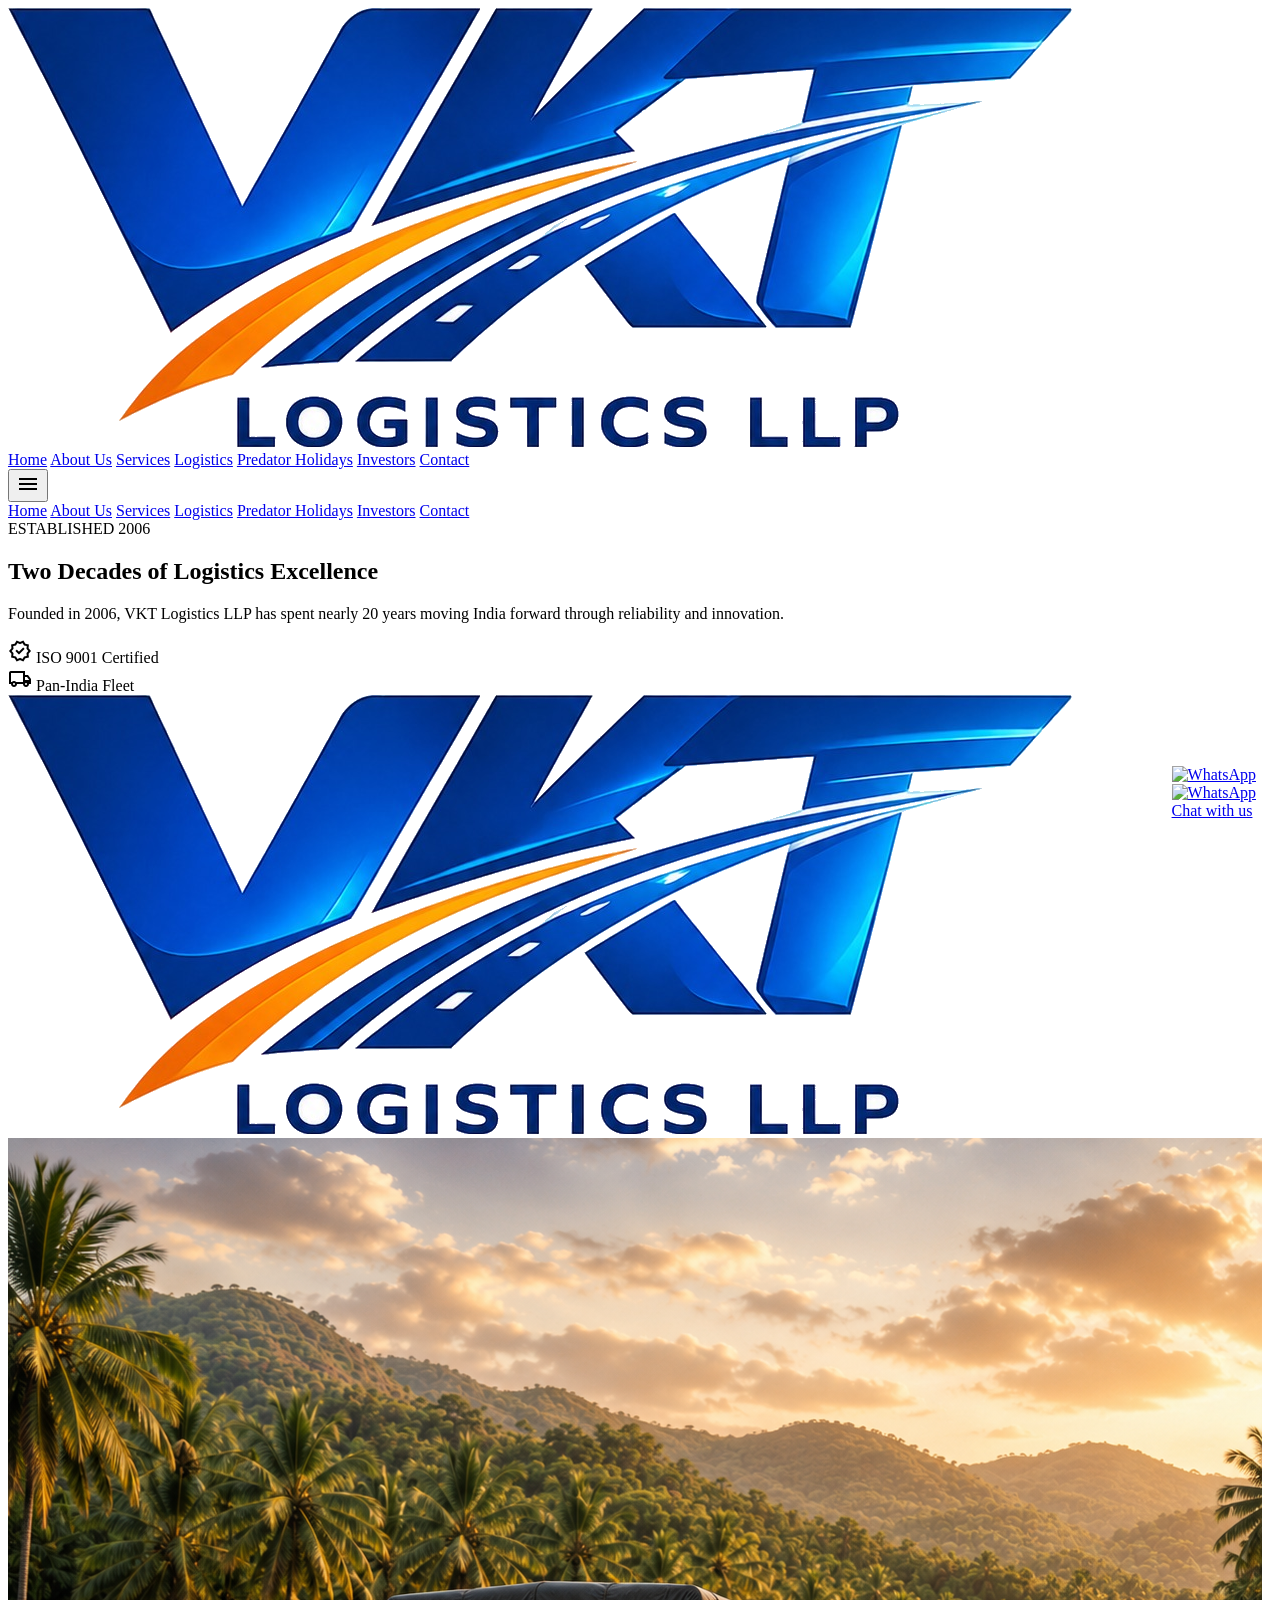
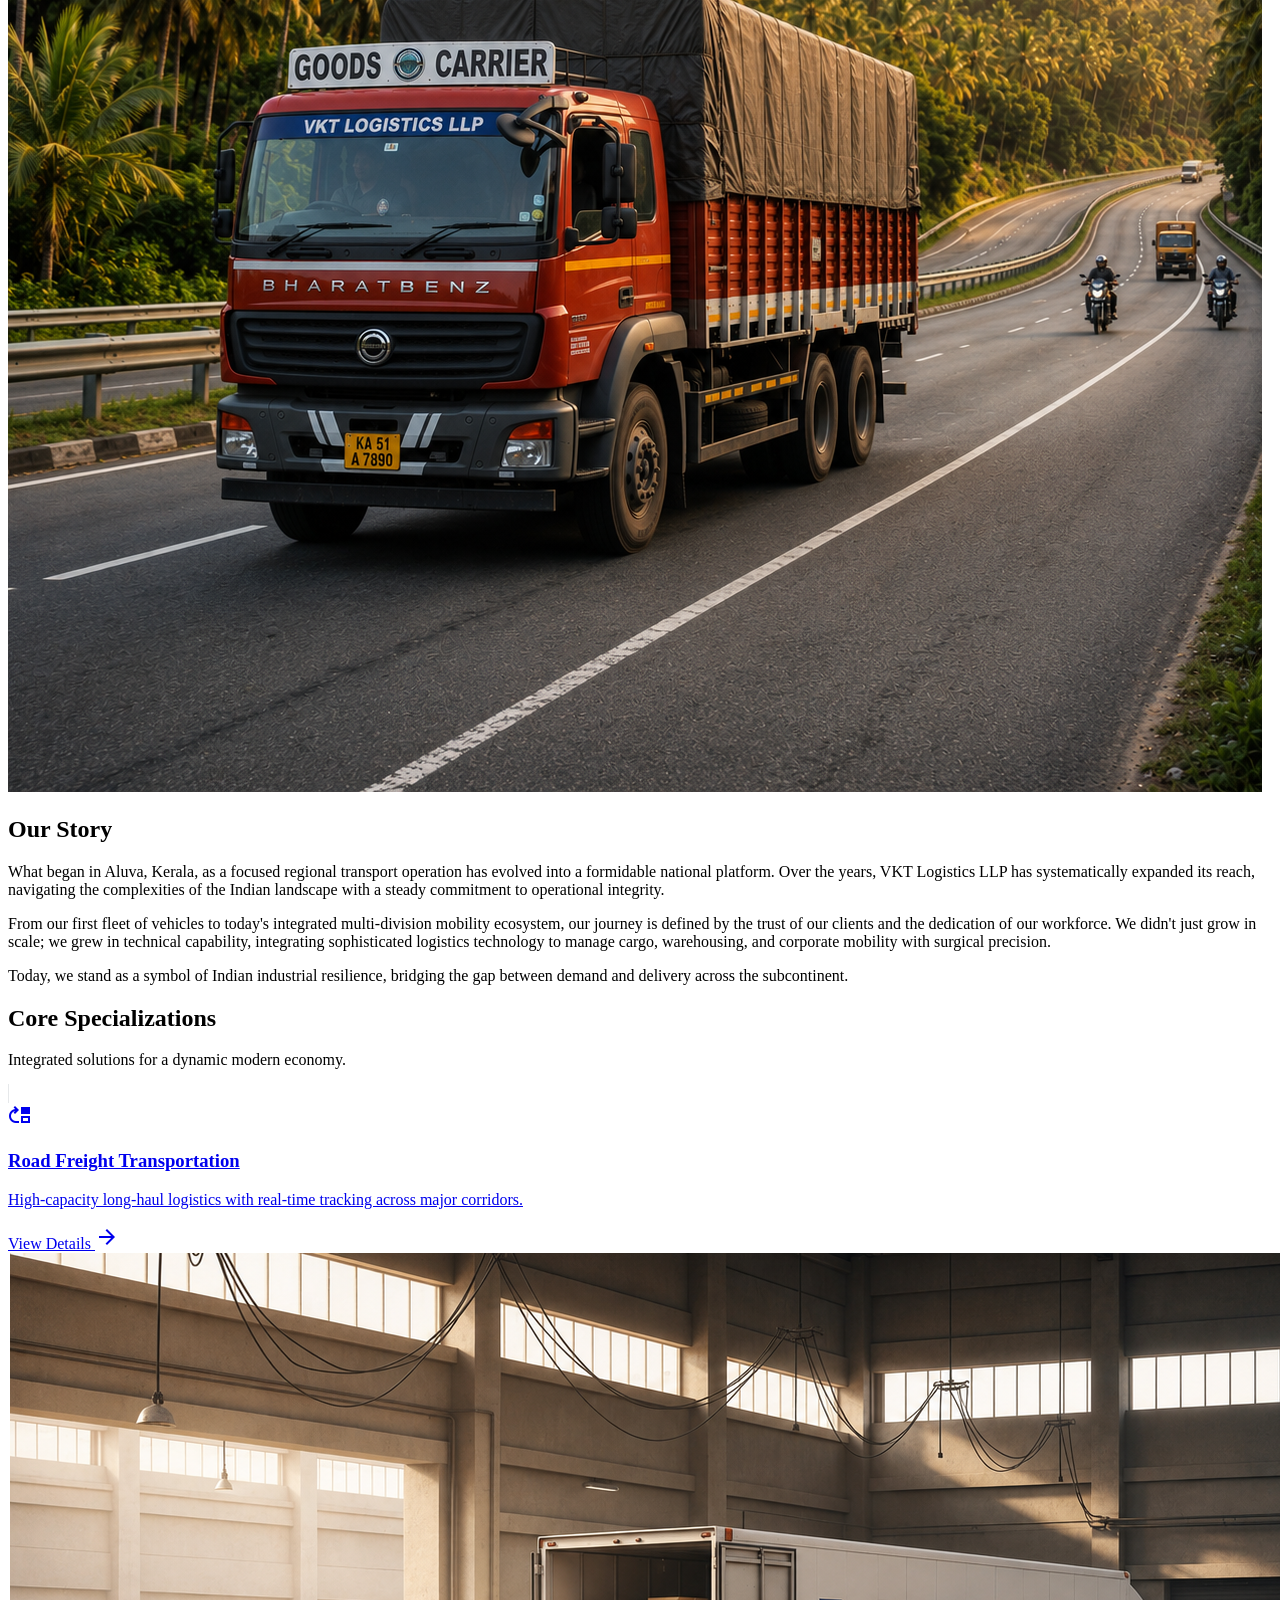
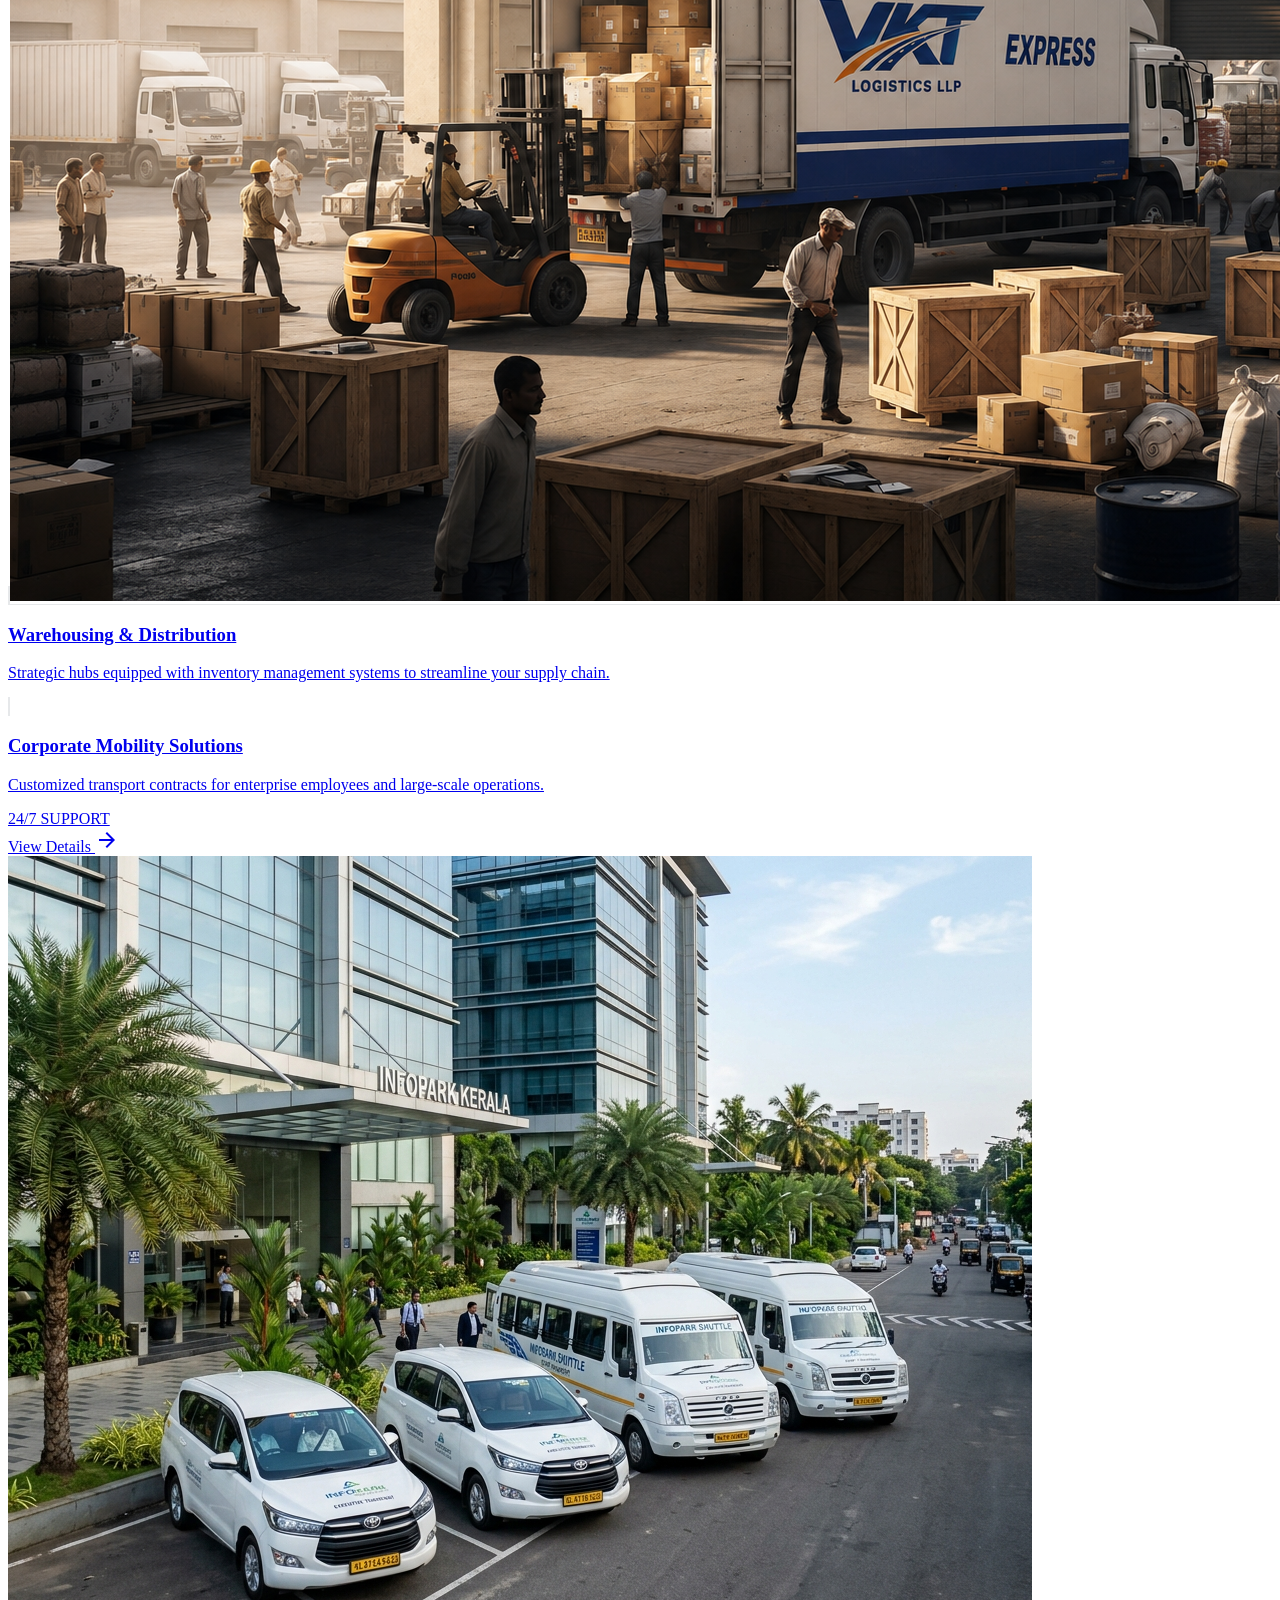
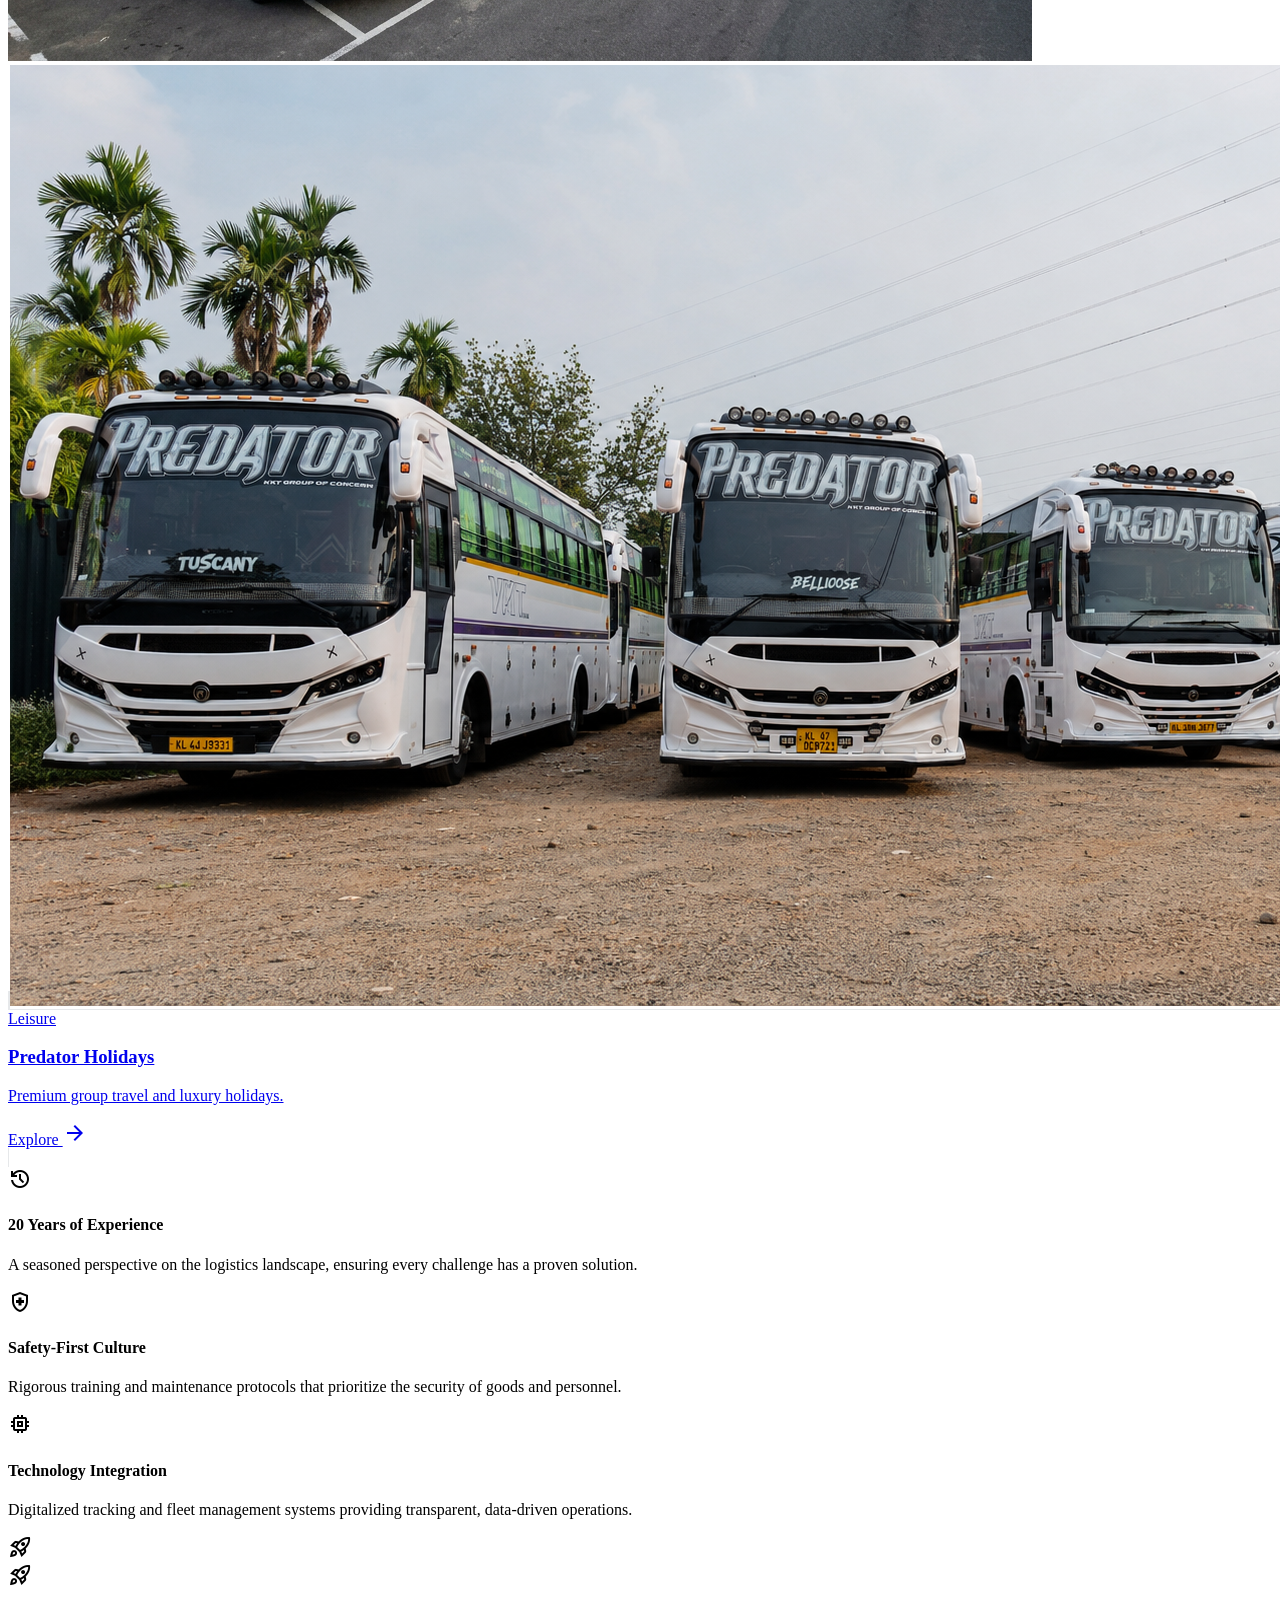
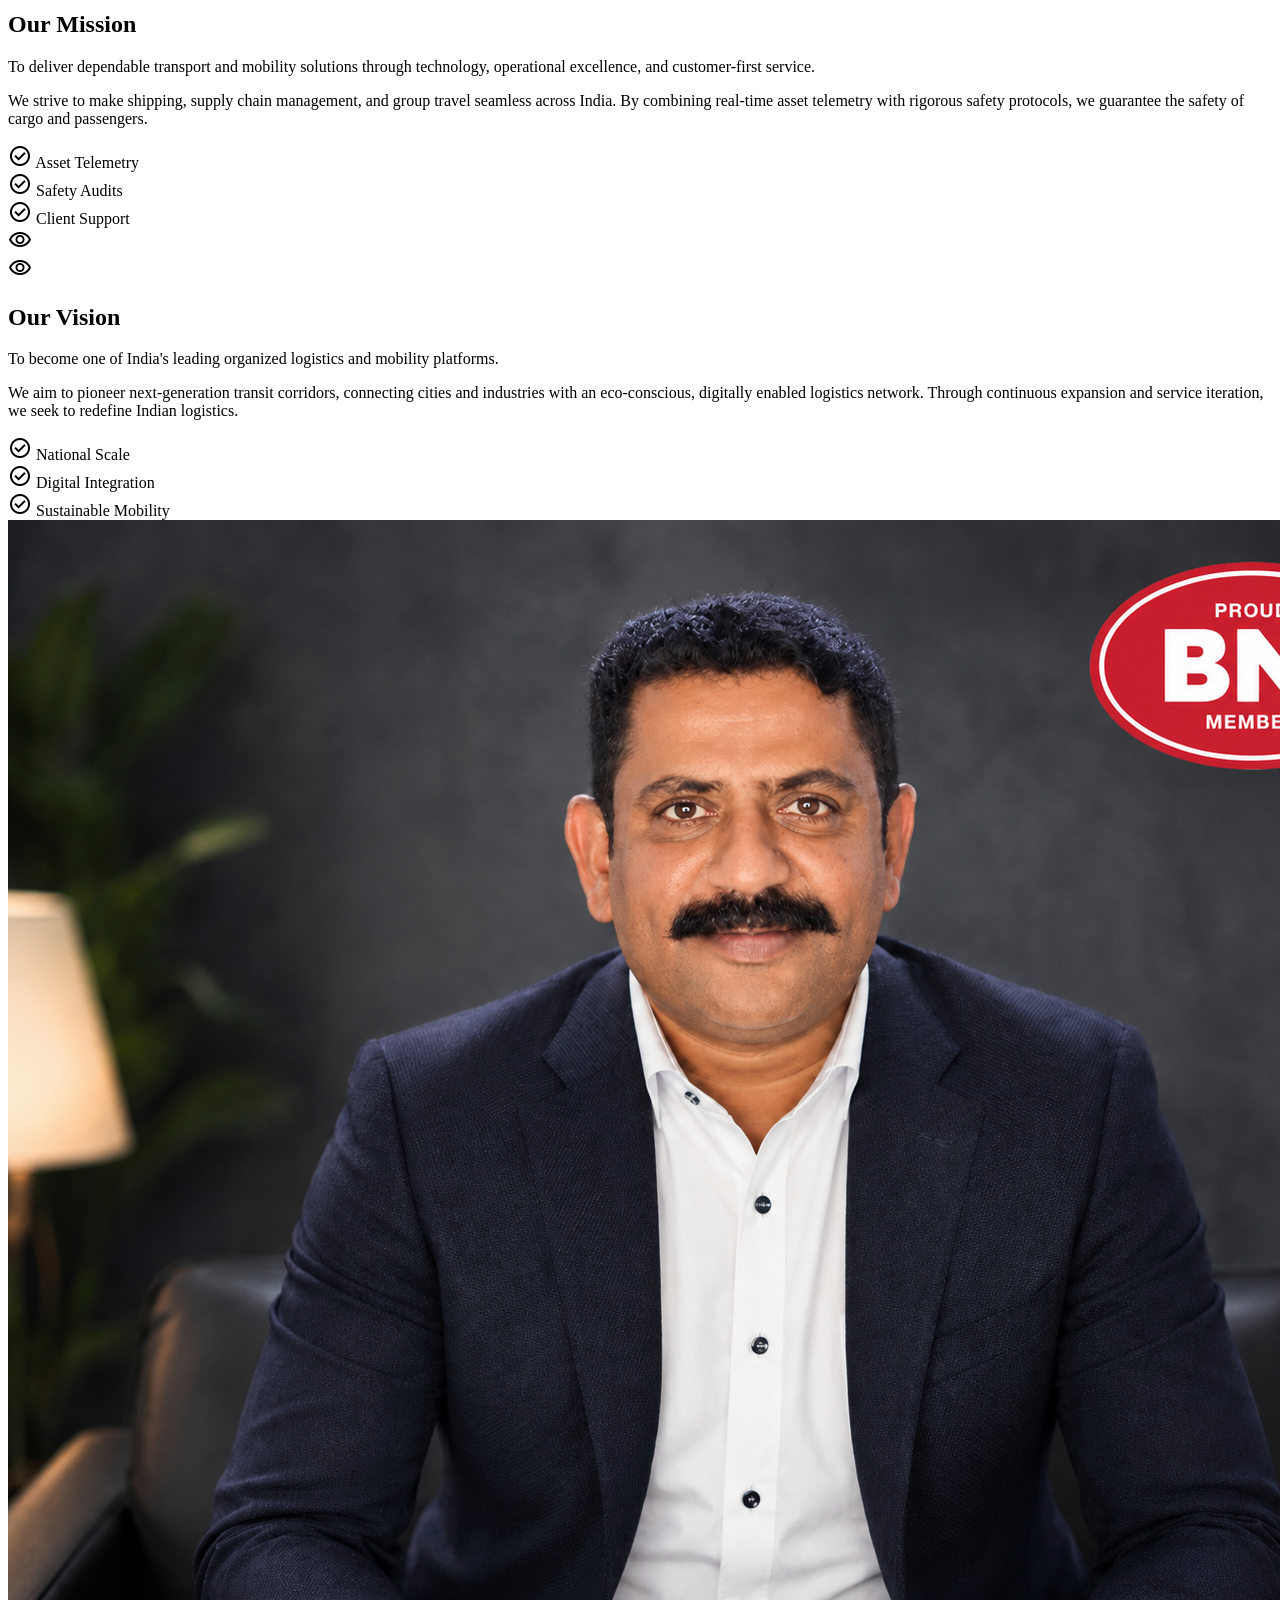
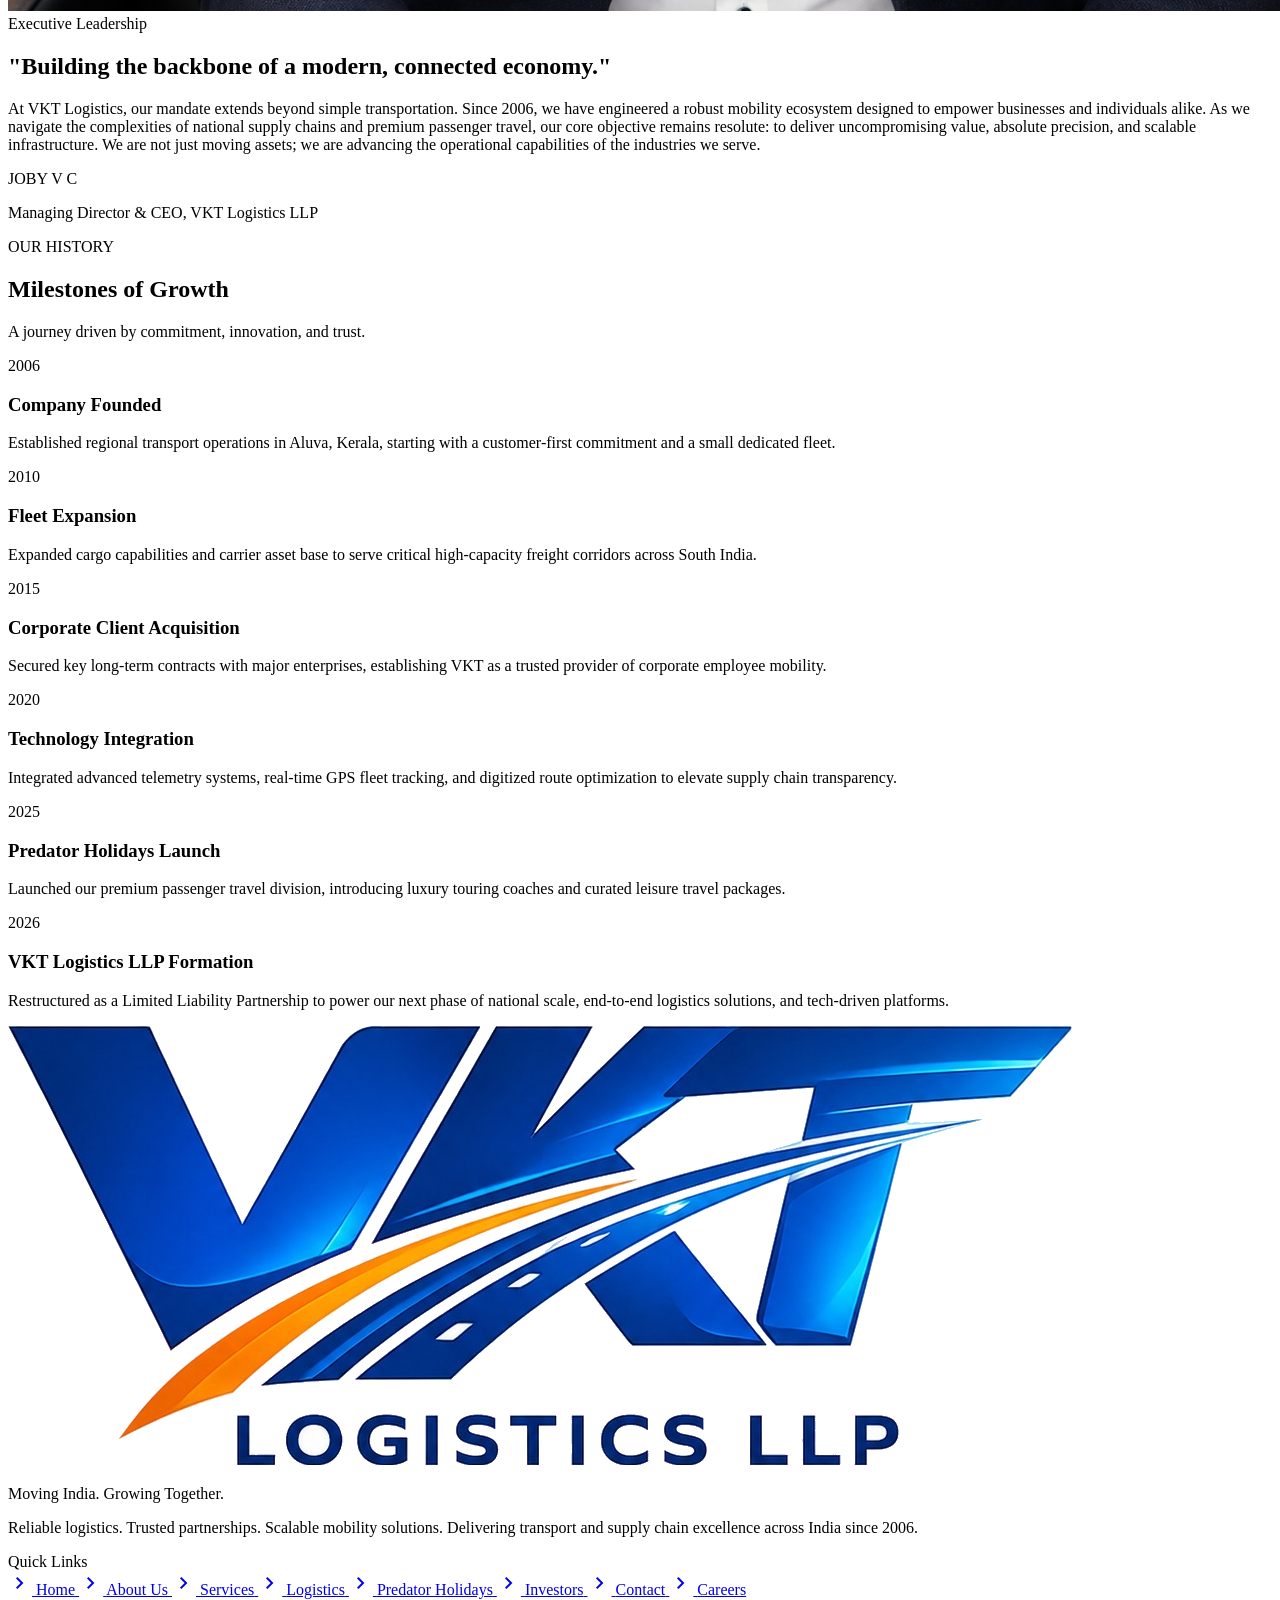
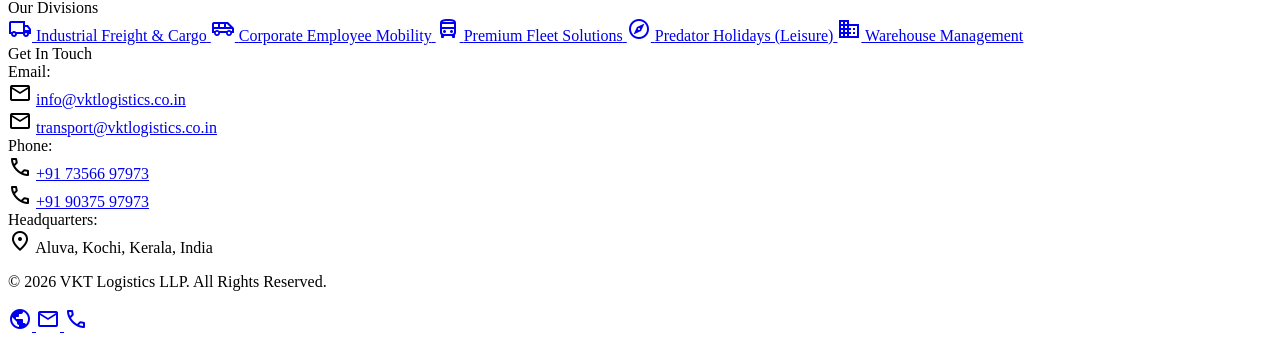
==== commit 03753211: "updated" ====
--- a/about.html
+++ b/about.html
@@ -433,9 +433,9 @@
 
                     <!-- CEO Image (Flush and Blended, Full Color) -->
                     <div class="w-full lg:w-4/12 h-[350px] lg:h-auto relative">
-                        <img src="assets/ceo4.jpeg"
+                        <img src="assets/ceo4.png"
                             alt="Joby - CEO & Owner"
-                            class="absolute inset-0 w-full h-full object-cover object-center" />
+                            class="absolute inset-0 w-full h-full object-contain object-center" />
 
                         <!-- Gradient fades removed as requested -->
                     </div>
@@ -789,8 +789,14 @@
                             <div
                                 class="flex items-center gap-2 text-secondary hover:text-primary transition-all duration-300">
                                 <span class="material-symbols-outlined text-base text-primary-container">mail</span>
-                                <a href="mailto:vktlogisticsllp@gmail.com"
-                                    class="hover:underline">vktlogisticsllp@gmail.com</a>
+                                <a href="mailto:info@vktlogistics.co.in"
+                                    class="hover:underline">info@vktlogistics.co.in</a>
+                            </div>
+                            <div
+                                class="flex items-center gap-2 text-secondary hover:text-primary transition-all duration-300">
+                                <span class="material-symbols-outlined text-base text-primary-container">mail</span>
+                                <a href="mailto:transport@vktlogistics.co.in"
+                                    class="hover:underline">transport@vktlogistics.co.in</a>
                             </div>
                         </div>
                         <div class="flex flex-col gap-1">
@@ -799,6 +805,11 @@
                                 class="flex items-center gap-2 text-secondary hover:text-primary transition-all duration-300">
                                 <span class="material-symbols-outlined text-base text-primary-container">call</span>
                                 <a href="tel:+917356697973" class="hover:underline">+91 73566 97973</a>
+                            </div>
+                            <div
+                                class="flex items-center gap-2 text-secondary hover:text-primary transition-all duration-300">
+                                <span class="material-symbols-outlined text-base text-primary-container">call</span>
+                                <a href="tel:+919037597973" class="hover:underline">+91 90375 97973</a>
                             </div>
                         </div>
                         <div class="flex flex-col gap-1">
@@ -822,7 +833,7 @@
                         <span class="material-symbols-outlined text-lg">public</span>
                     </a>
                     <a class="w-10 h-10 rounded-full border border-surface-container-high flex items-center justify-center text-secondary hover:bg-primary hover:text-white hover:border-primary transition-all duration-300 hover:-translate-y-1 hover:shadow-md"
-                        href="mailto:vktlogisticsllp@gmail.com">
+                        href="mailto:info@vktlogistics.co.in">
                         <span class="material-symbols-outlined text-lg">mail</span>
                     </a>
                     <a class="w-10 h-10 rounded-full border border-surface-container-high flex items-center justify-center text-secondary hover:bg-primary hover:text-white hover:border-primary transition-all duration-300 hover:-translate-y-1 hover:shadow-md"
@@ -862,4 +873,4 @@
     </a>
 </body>
 
-</html>+</html>
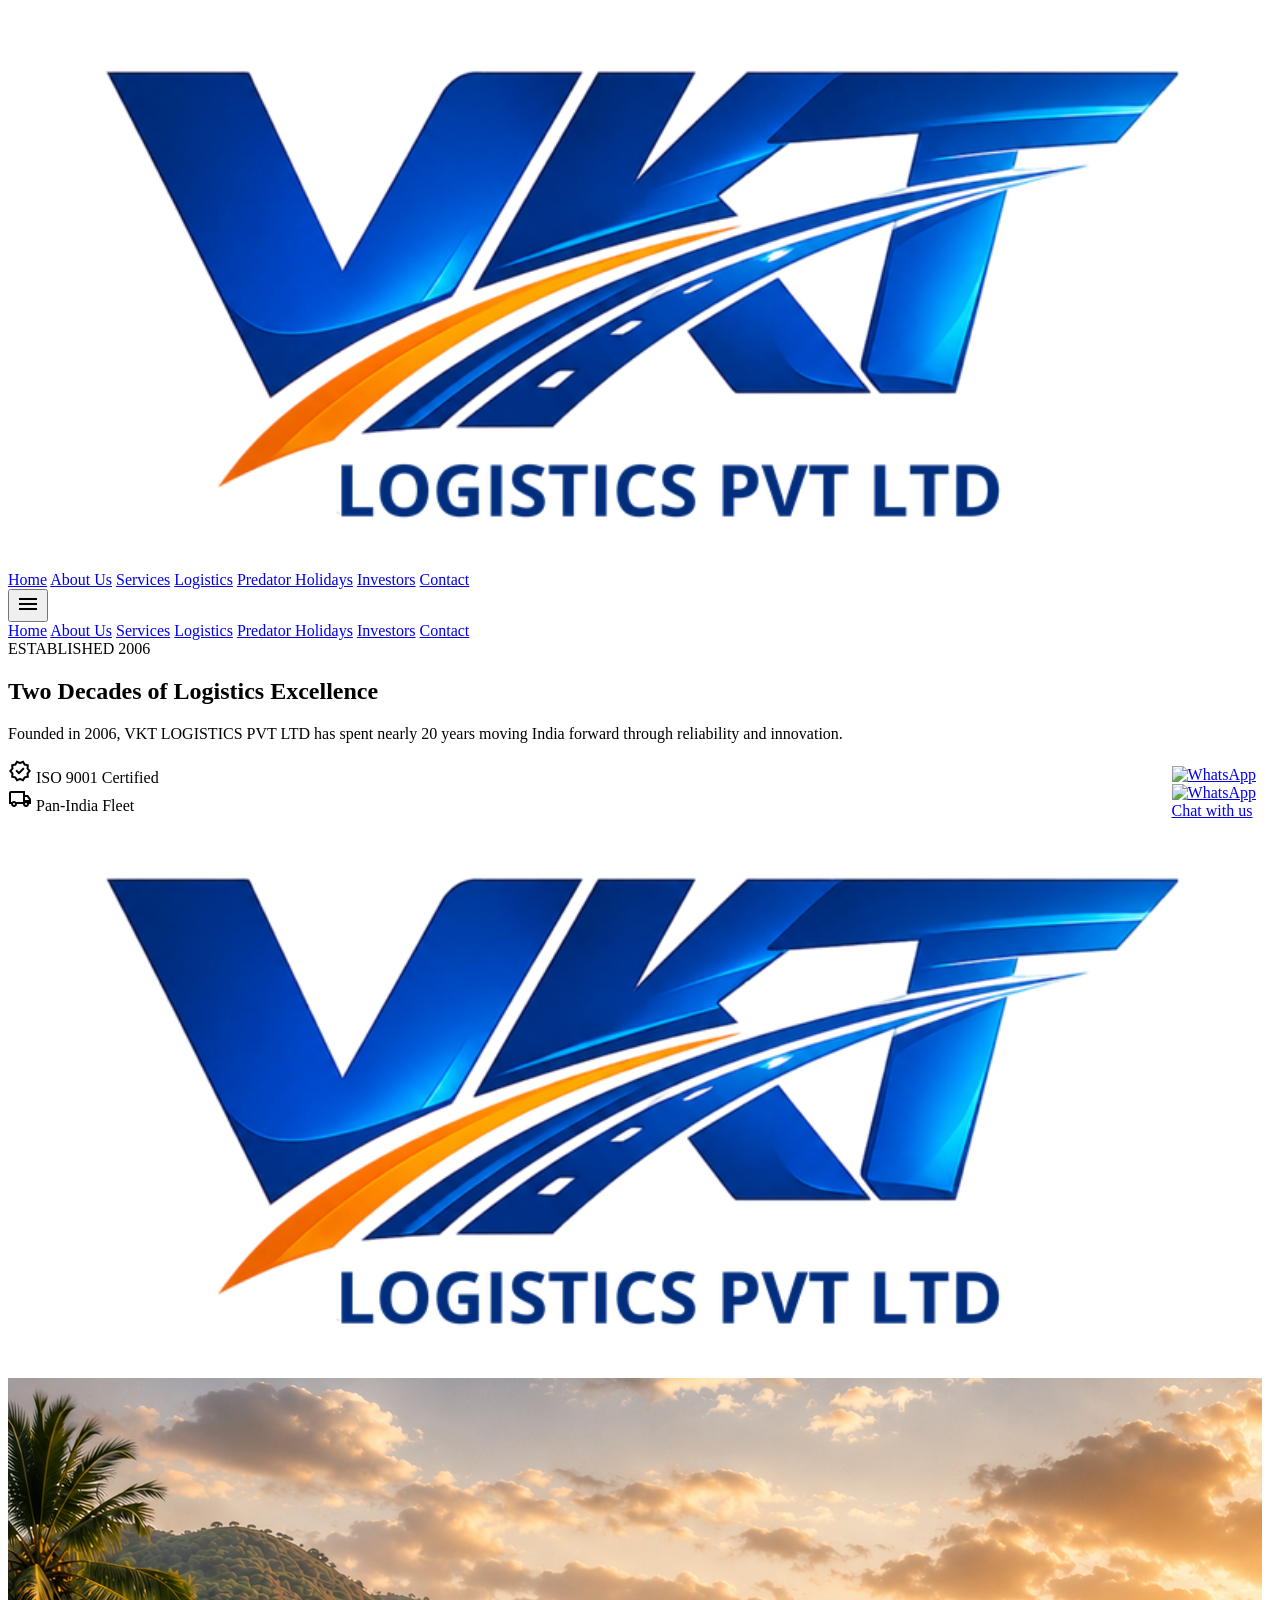
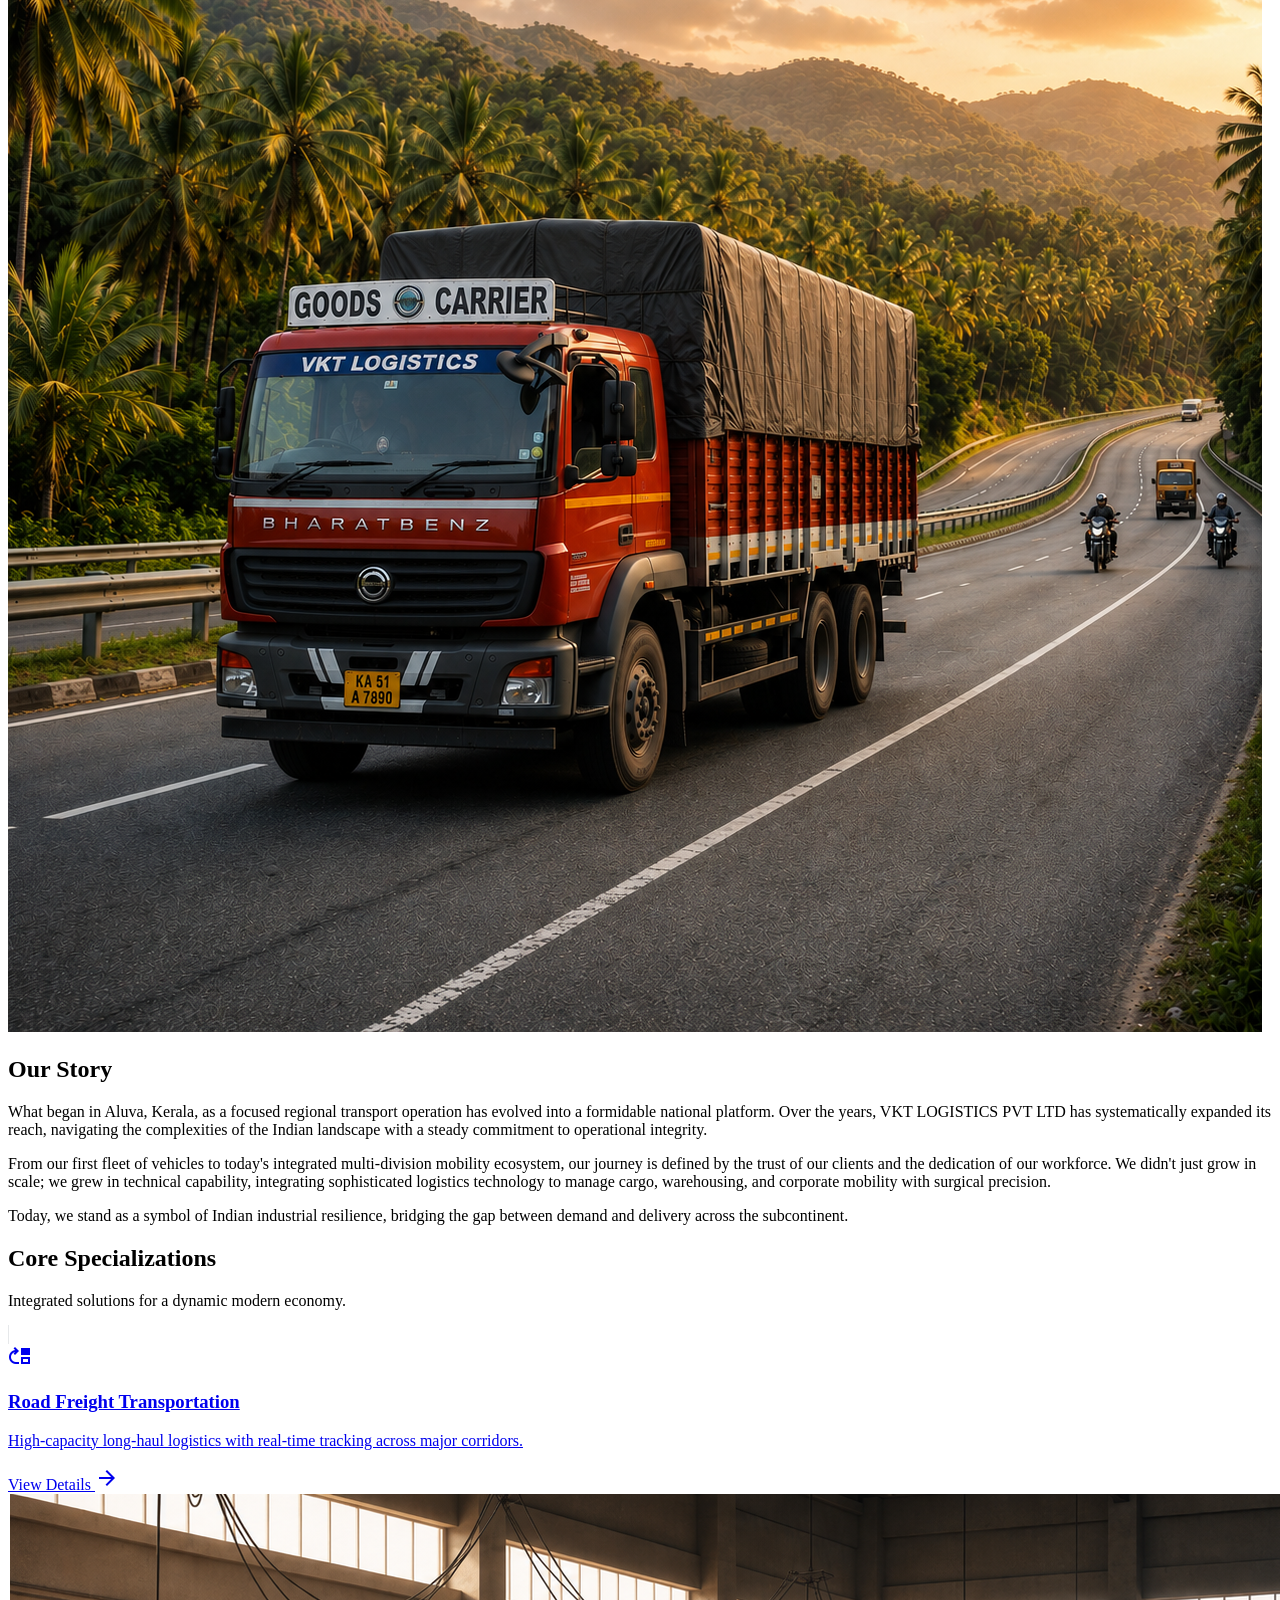
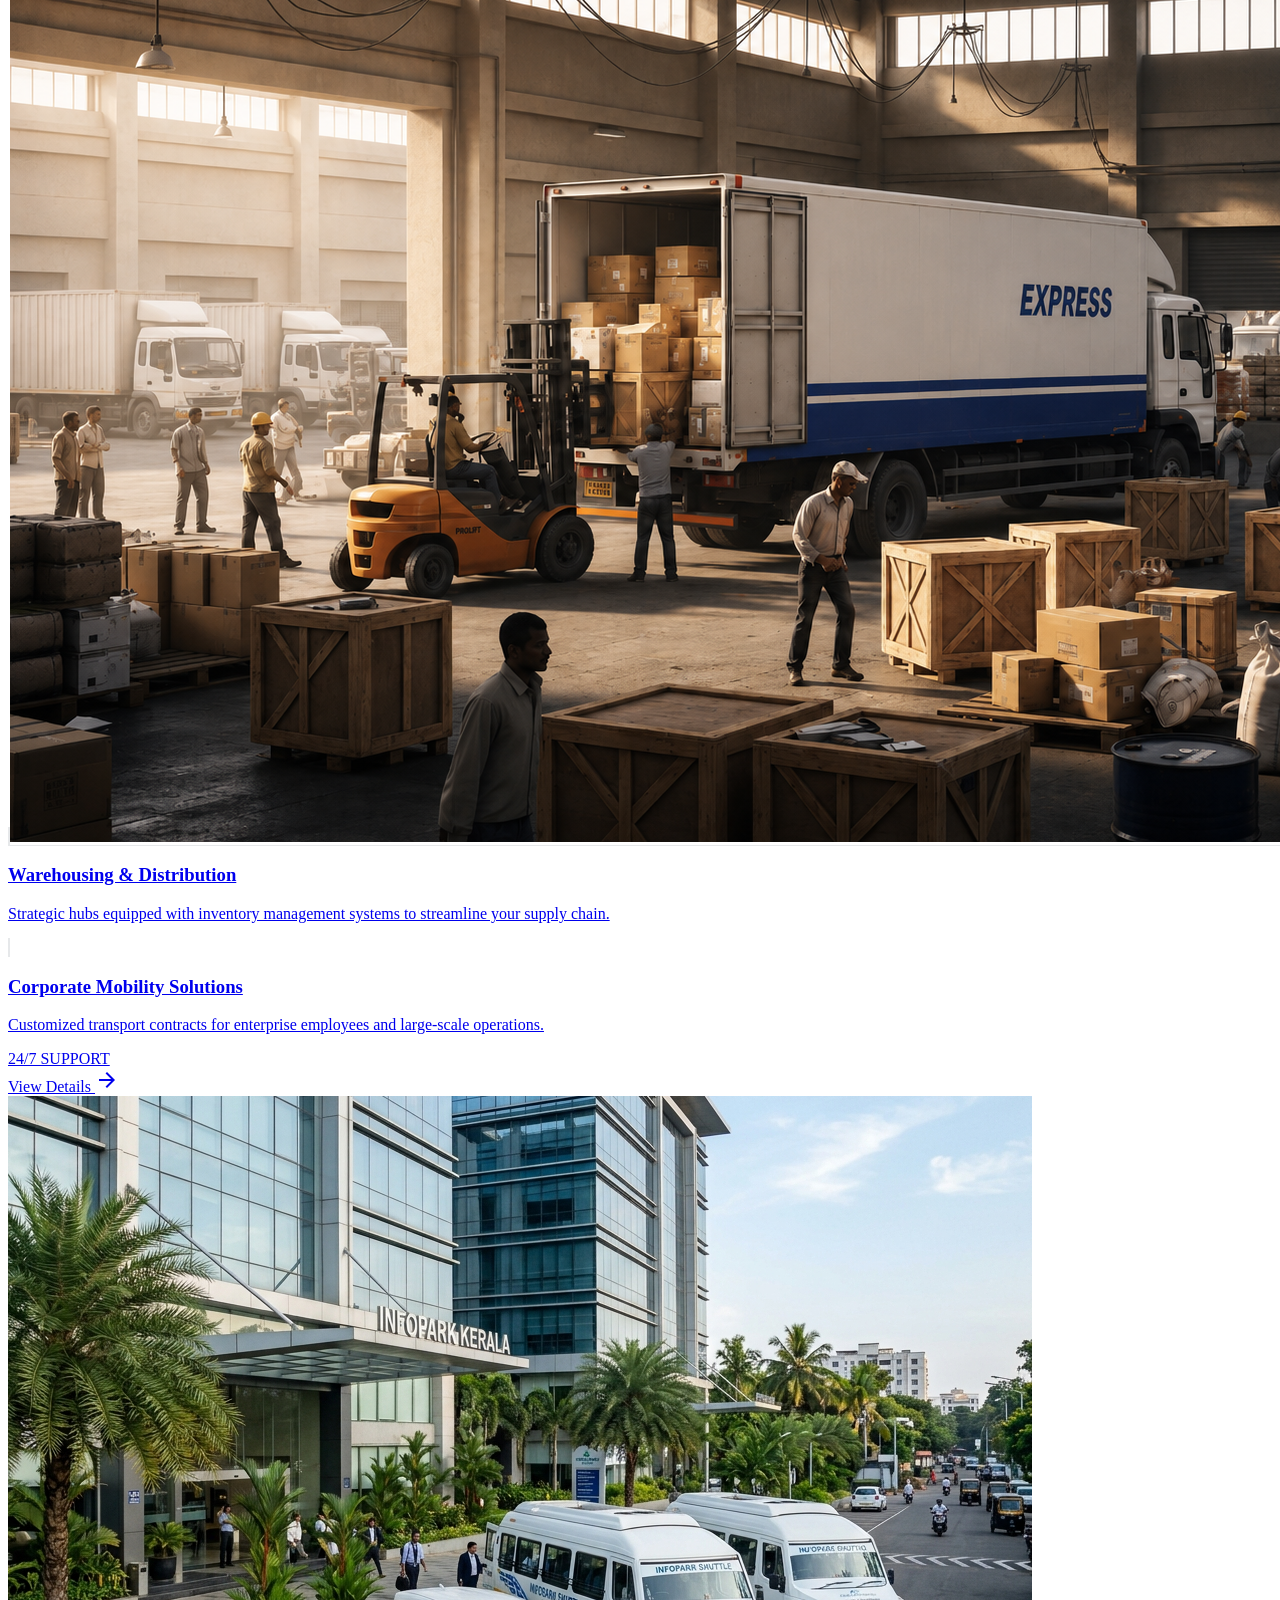
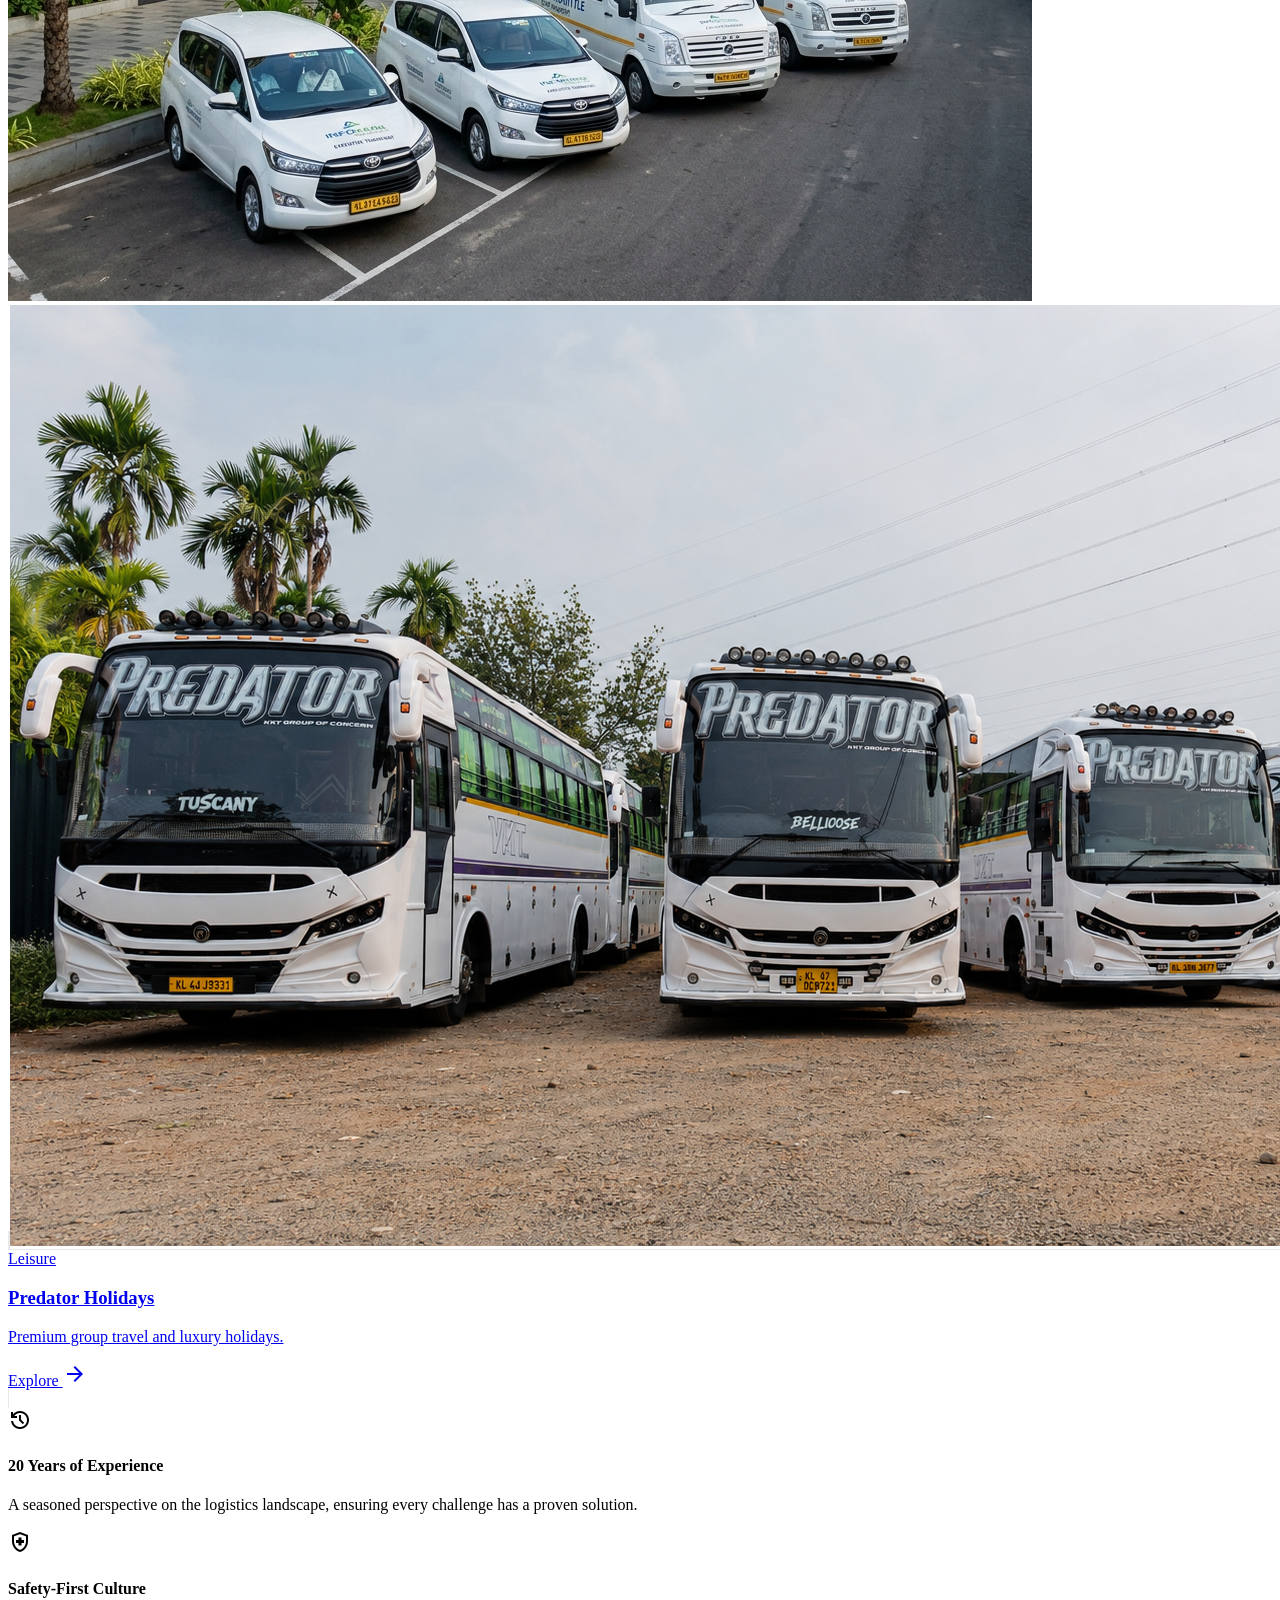
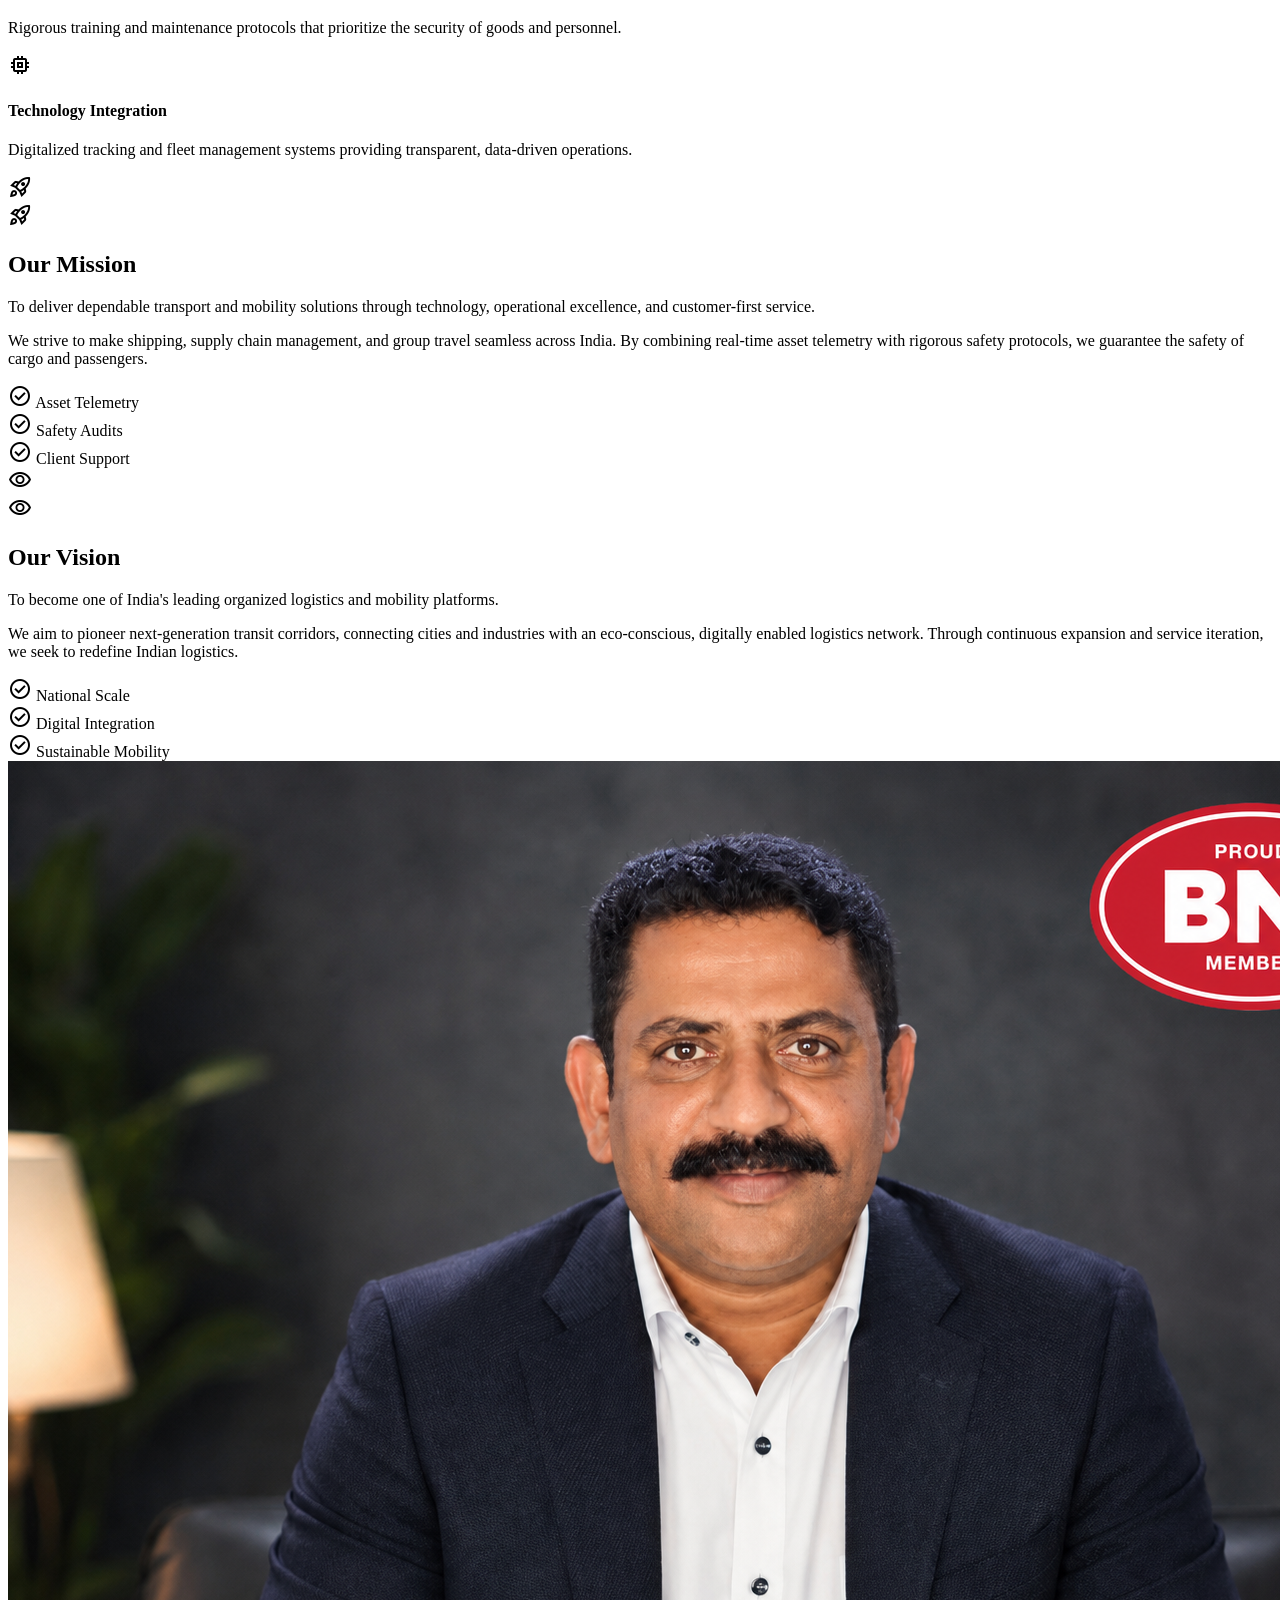
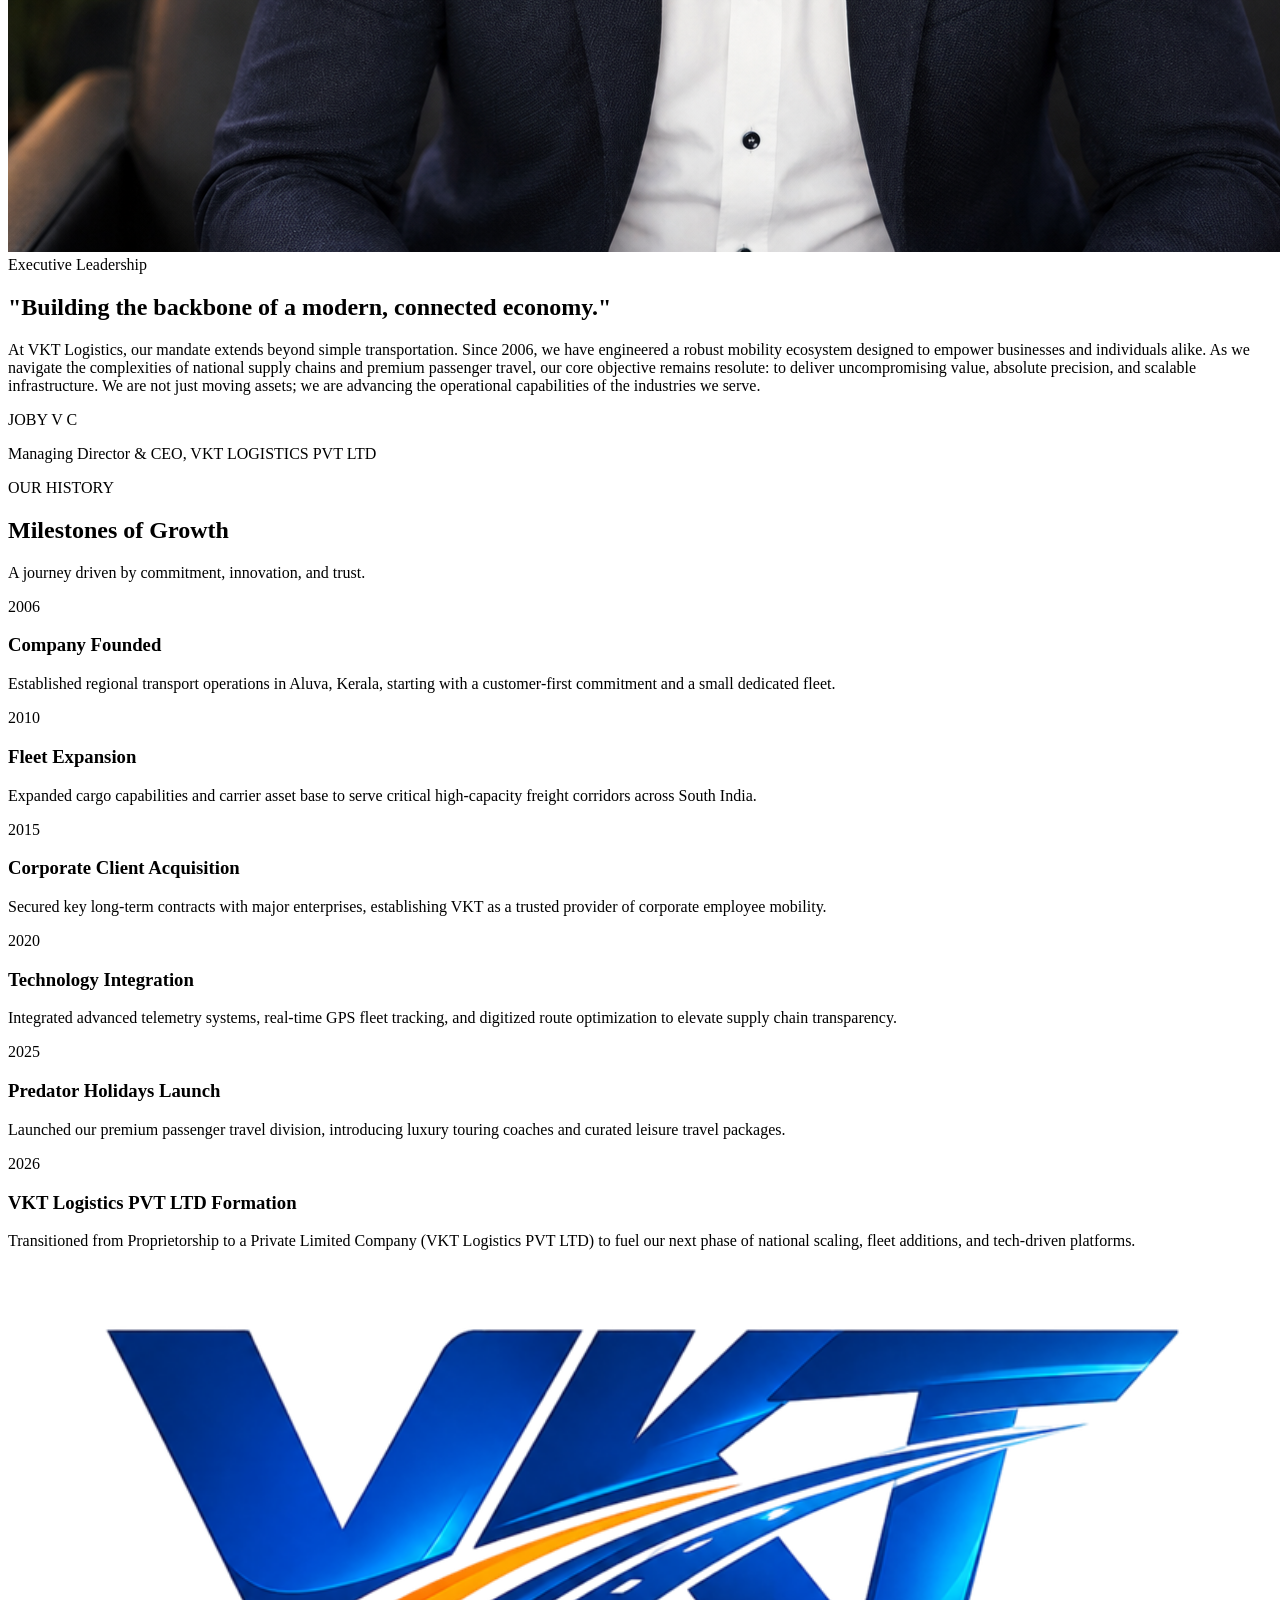
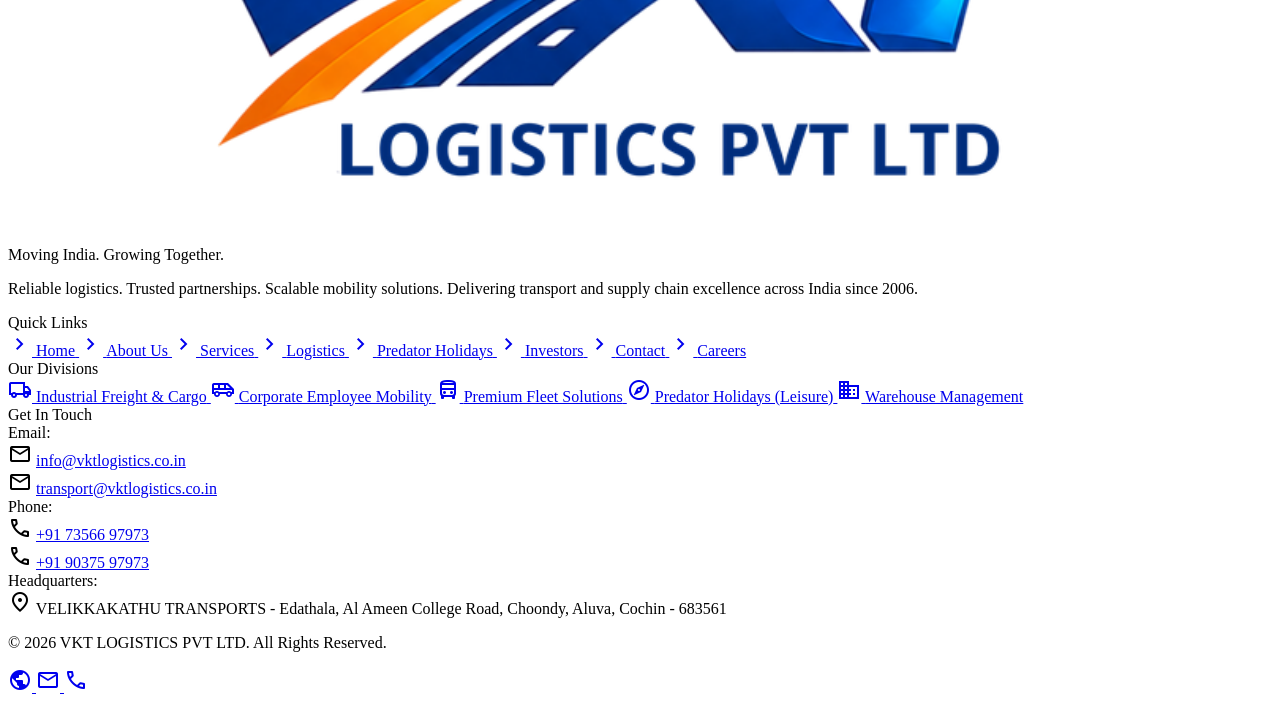
==== commit ee1106cd: "upppp" ====
--- a/about.html
+++ b/about.html
@@ -4,16 +4,16 @@
 <head>
     <title>About VKT Logistics | Our Vision for Growth & Investor Success</title>
     <meta name="description"
-        content="Learn about VKT Logistics LLP's journey from a premium transport service to a powerhouse investment opportunity. We are committed to moving India and growing wealth together." />
+        content="Learn about VKT LOGISTICS PVT LTD's journey from a premium transport service to a powerhouse investment opportunity. We are committed to moving India and growing wealth together." />
     <meta name="keywords"
         content="about VKT logistics, company history, logistics vision, investment growth, corporate partnerships, VKT operations" />
-    <meta name="author" content="VKT Logistics LLP" />
+    <meta name="author" content="VKT LOGISTICS PVT LTD" />
     <meta name="robots" content="index, follow" />
     <meta property="og:type" content="website" />
     <meta property="og:title" content="About VKT Logistics | Our Vision for Growth & Investor Success" />
     <meta property="og:description"
-        content="Learn about VKT Logistics LLP's journey from a premium transport service to a powerhouse investment opportunity. We are committed to moving India and growing wealth together." />
-    <meta property="og:image" content="assets/logo_transparent_trimmed.png" />
+        content="Learn about VKT LOGISTICS PVT LTD's journey from a premium transport service to a powerhouse investment opportunity. We are committed to moving India and growing wealth together." />
+    <meta property="og:image" content="assets/logo.svg" />
     <meta charset="utf-8" />
     <meta content="width=device-width, initial-scale=1.0" name="viewport" />
     <!-- Tailwind CSS with Forms and Container Queries Plugins -->
@@ -46,8 +46,8 @@
         <div class="flex justify-between items-center w-full px-gutter max-w-container-max mx-auto h-full">
             <a href="index.html"
                 class="flex items-center gap-3 hover:scale-[1.02] active:scale-[0.98] transition-transform duration-300">
-                <img alt="VKT Logistics LLP" class="h-10 w-auto object-contain"
-                    src="assets/logo_transparent_trimmed.png" />
+                <img alt="LOGISTICS PVT LTD" class="h-10 w-auto object-contain"
+                    src="assets/logo.svg" />
             </a>
             <div class="hidden xl:flex items-center gap-4 2xl:gap-md">
                 <a class="text-secondary hover:text-primary transition-colors pb-1 border-b-2 border-transparent font-label-md text-label-md uppercase tracking-wider"
@@ -115,7 +115,7 @@
                         Two Decades of
                         Logistics Excellence</h1>
                     <p class="font-body-lg text-body-lg text-secondary mb-lg max-w-2xl">
-                        Founded in 2006, VKT Logistics LLP has spent nearly 20 years moving India forward through
+                        Founded in 2006, VKT LOGISTICS PVT LTD has spent nearly 20 years moving India forward through
                         reliability and innovation.
                     </p>
                     <div class="flex flex-wrap gap-md">
@@ -133,7 +133,7 @@
             </div>
             <!-- Decorative background element -->
             <div class="absolute right-0 top-0 w-1/2 h-full hidden lg:flex items-center justify-end pr-12 opacity-10">
-                <img src="assets/logo_transparent_trimmed.png" alt="VKT Logo Background"
+                <img src="assets/logo.svg" alt="LOGISTICS PVT LTD Background"
                     class="w-auto h-[350px] object-contain grayscale" />
             </div>
         </section>
@@ -152,7 +152,7 @@
                         <div class="space-y-md font-body-md text-body-md text-secondary">
                             <p>
                                 What began in Aluva, Kerala, as a focused regional transport operation has evolved into
-                                a formidable national platform. Over the years, VKT Logistics LLP has systematically
+                                a formidable national platform. Over the years, VKT LOGISTICS PVT LTD has systematically
                                 expanded its reach, navigating the complexities of the Indian landscape with a steady
                                 commitment to operational integrity.
                             </p>
@@ -471,7 +471,7 @@
                             <p class="font-headline-md text-lg text-primary font-bold uppercase tracking-widest">JOBY V
                                 C</p>
                             <p class="font-label-md text-xs text-secondary tracking-[0.2em] uppercase mt-1">Managing
-                                Director & CEO, VKT Logistics LLP</p>
+                                Director & CEO, VKT LOGISTICS PVT LTD</p>
                         </div>
                     </div>
                 </div>
@@ -620,7 +620,7 @@
                             <div class="hidden md:block md:w-1/2"></div>
                         </div>
 
-                        <!-- 2026: VKT Logistics LLP Formation -->
+                        <!-- 2026: VKT LOGISTICS PVT LTD Formation -->
                         <div class="flex flex-col md:flex-row items-start md:items-center relative group">
                             <div class="hidden md:block md:w-1/2"></div>
                             <!-- Node Indicator -->
@@ -634,10 +634,9 @@
                                     <span
                                         class="font-headline-md text-headline-md text-primary font-bold block mb-xs">2026</span>
                                     <h3 class="font-title-md text-title-md text-primary font-semibold mb-xs">VKT
-                                        Logistics LLP Formation</h3>
+                                        Logistics PVT LTD Formation</h3>
                                     <p class="font-body-md text-body-md text-secondary">
-                                        Restructured as a Limited Liability Partnership to power our next phase of
-                                        national scale, end-to-end logistics solutions, and tech-driven platforms.
+                                        Transitioned from Proprietorship to a Private Limited Company (VKT Logistics PVT LTD) to fuel our next phase of national scaling, fleet additions, and tech-driven platforms.
                                     </p>
                                 </div>
                             </div>
@@ -662,8 +661,8 @@
                 <!-- Brand Column -->
                 <div class="space-y-sm lg:col-span-4">
                     <div class="flex items-center gap-4">
-                        <img alt="VKT Logistics LLP" class="h-12 w-auto object-contain"
-                            src="assets/logo_transparent_trimmed.png" />
+                        <img alt="LOGISTICS PVT LTD" class="h-12 w-auto object-contain"
+                            src="assets/logo.svg" />
                     </div>
                     <p class="text-primary font-bold text-xs uppercase tracking-wider">Moving India. Growing Together.
                     </p>
@@ -817,7 +816,7 @@
                             <div class="flex items-start gap-2 text-secondary">
                                 <span
                                     class="material-symbols-outlined text-base text-primary-container mt-0.5">location_on</span>
-                                <span>Aluva, Kochi, Kerala, India</span>
+                                <span>VELIKKAKATHU TRANSPORTS - Edathala, Al Ameen College Road, Choondy, Aluva, Cochin - 683561</span>
                             </div>
                         </div>
                     </div>
@@ -826,7 +825,7 @@
 
             <div
                 class="mt-lg pt-md border-t border-surface-container flex flex-col sm:flex-row justify-between items-center gap-base">
-                <p class="text-secondary/60 text-sm">© 2026 VKT Logistics LLP. All Rights Reserved.</p>
+                <p class="text-secondary/60 text-sm">© 2026 VKT LOGISTICS PVT LTD. All Rights Reserved.</p>
                 <div class="flex gap-md">
                     <a class="w-10 h-10 rounded-full border border-surface-container-high flex items-center justify-center text-secondary hover:bg-primary hover:text-white hover:border-primary transition-all duration-300 hover:-translate-y-1 hover:shadow-md"
                         href="#">
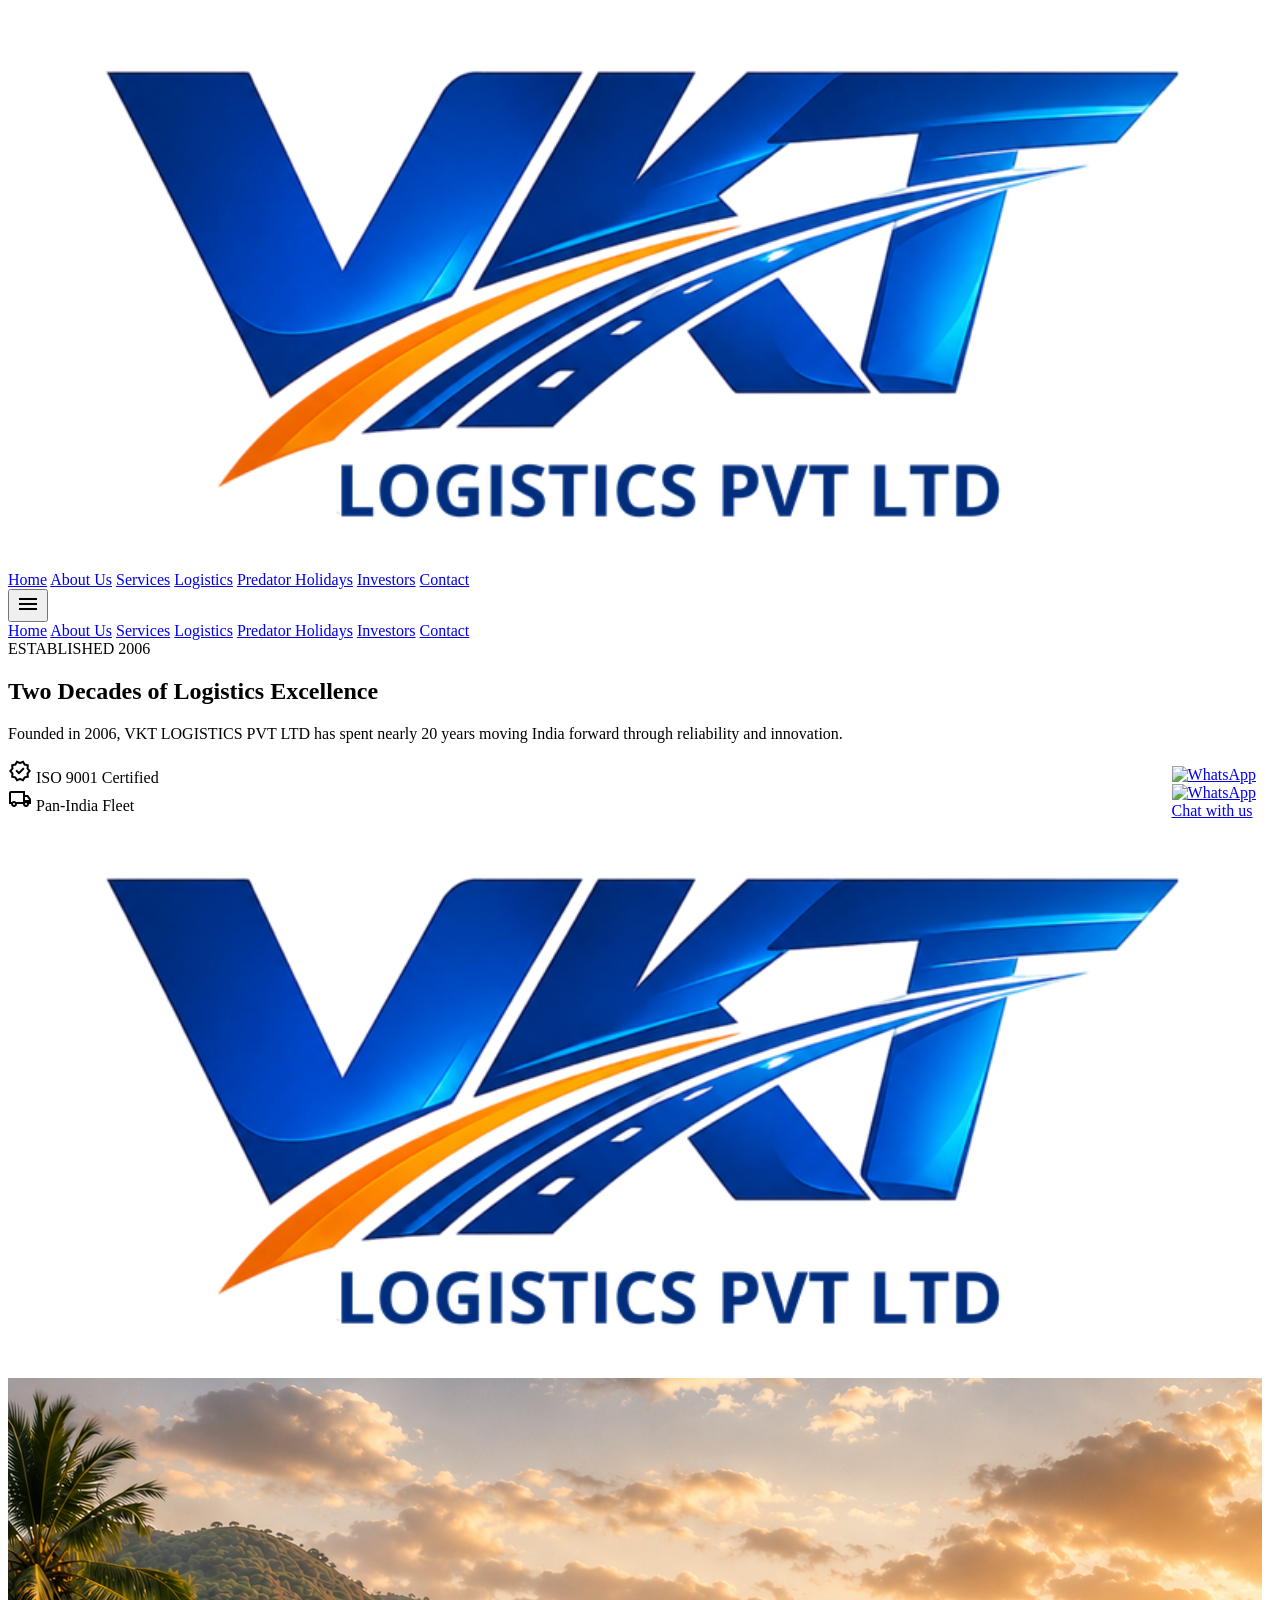
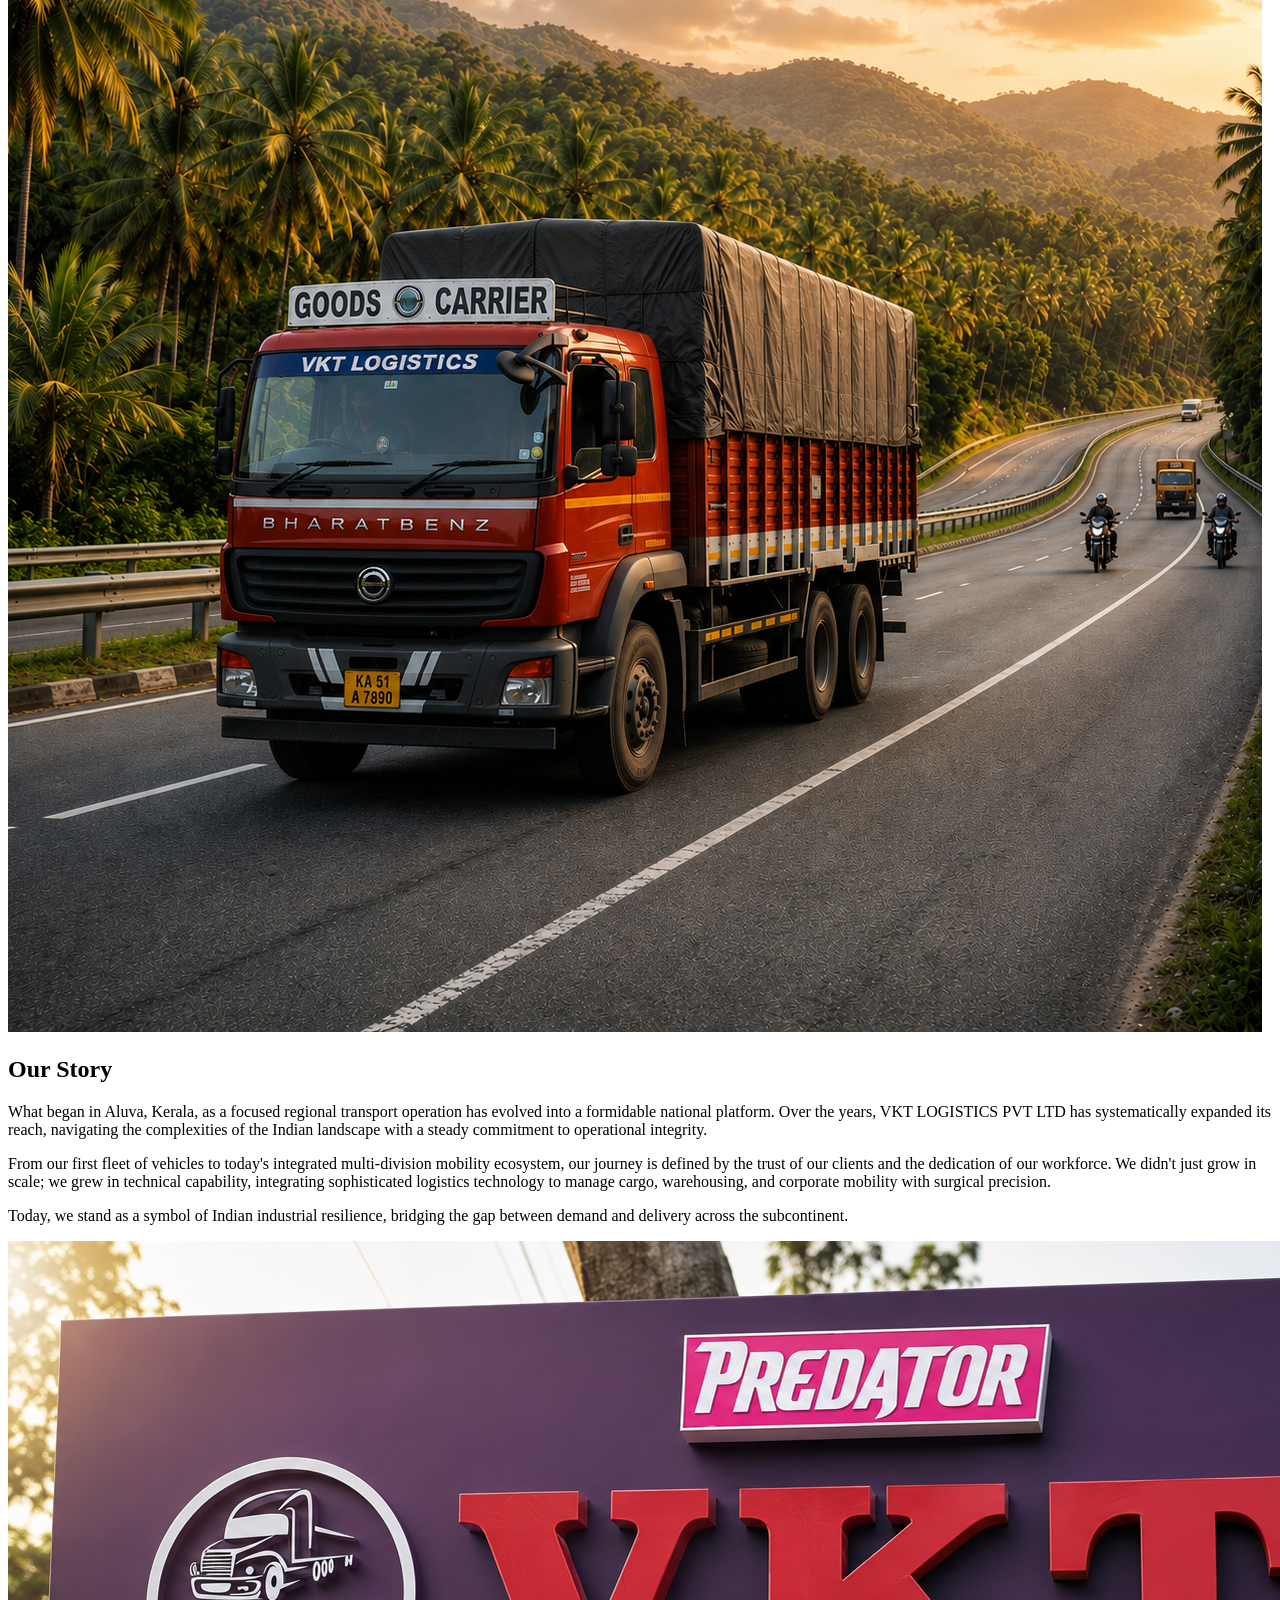
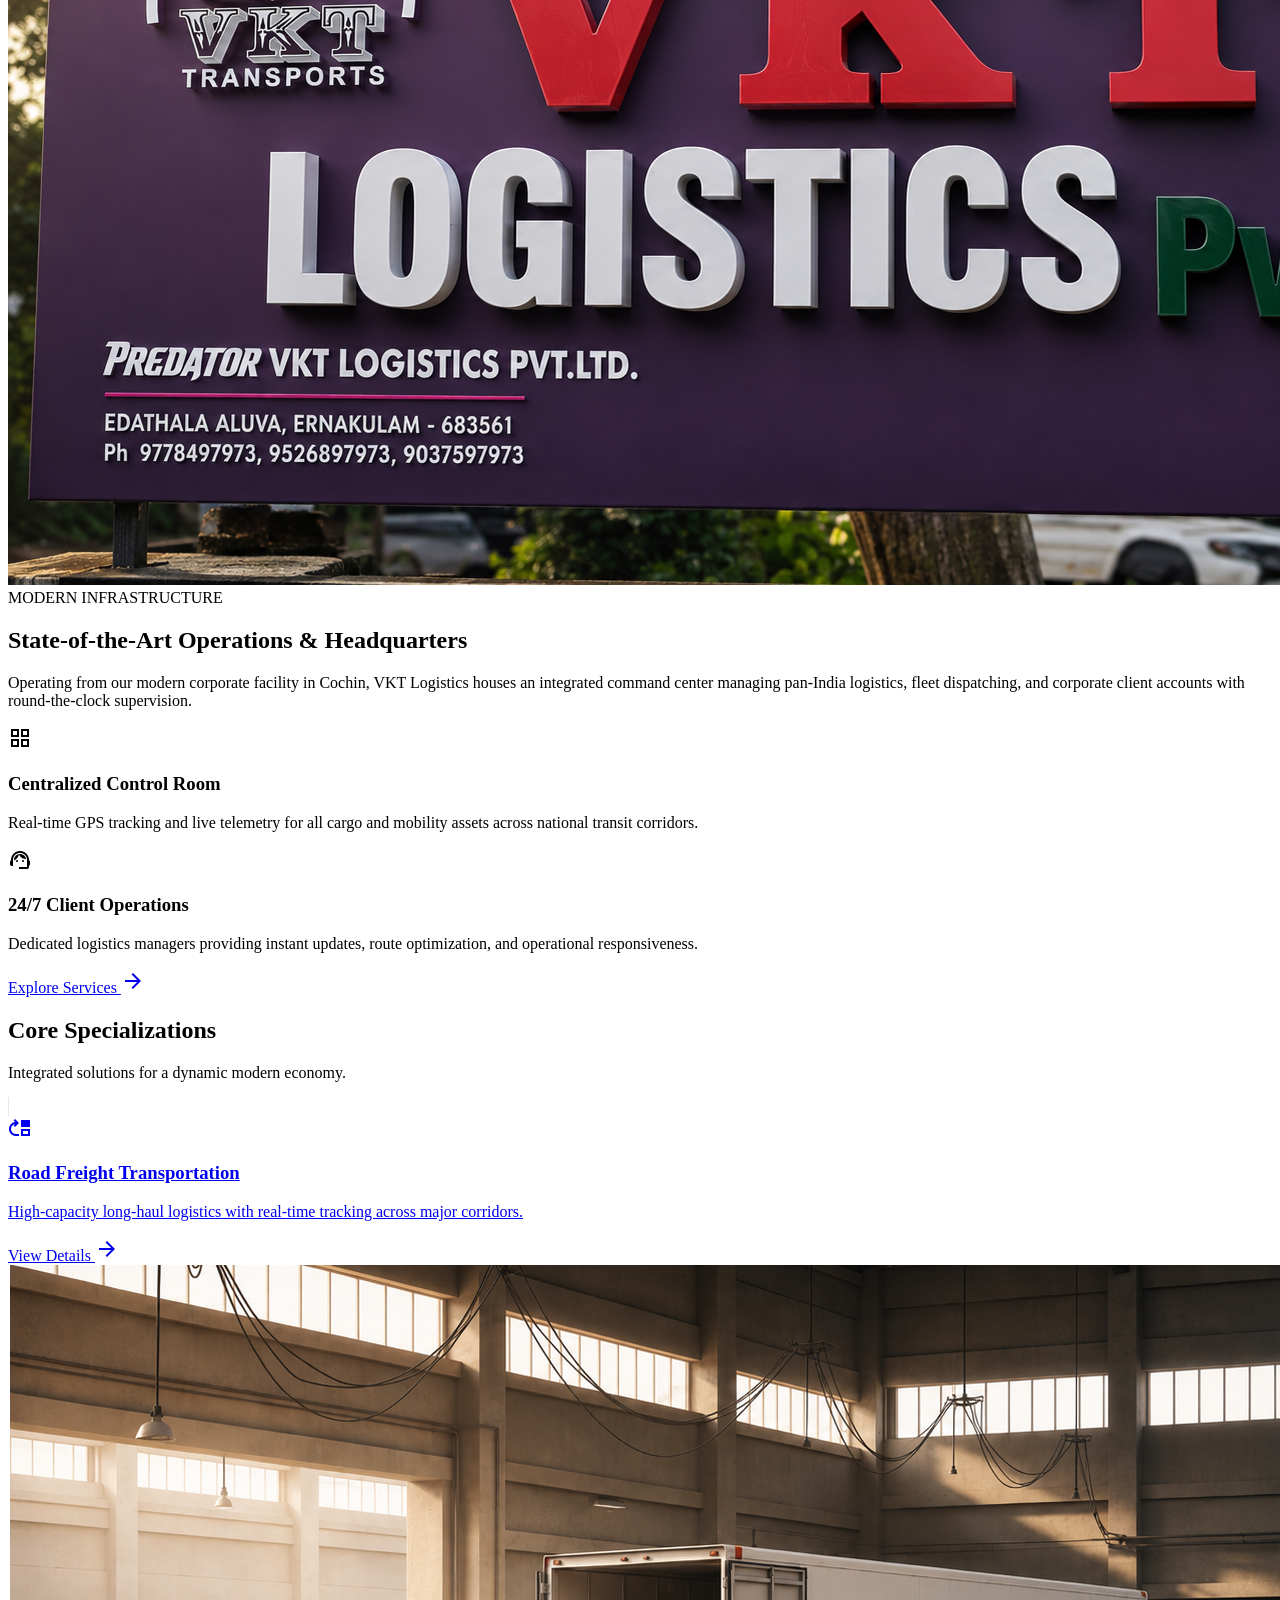
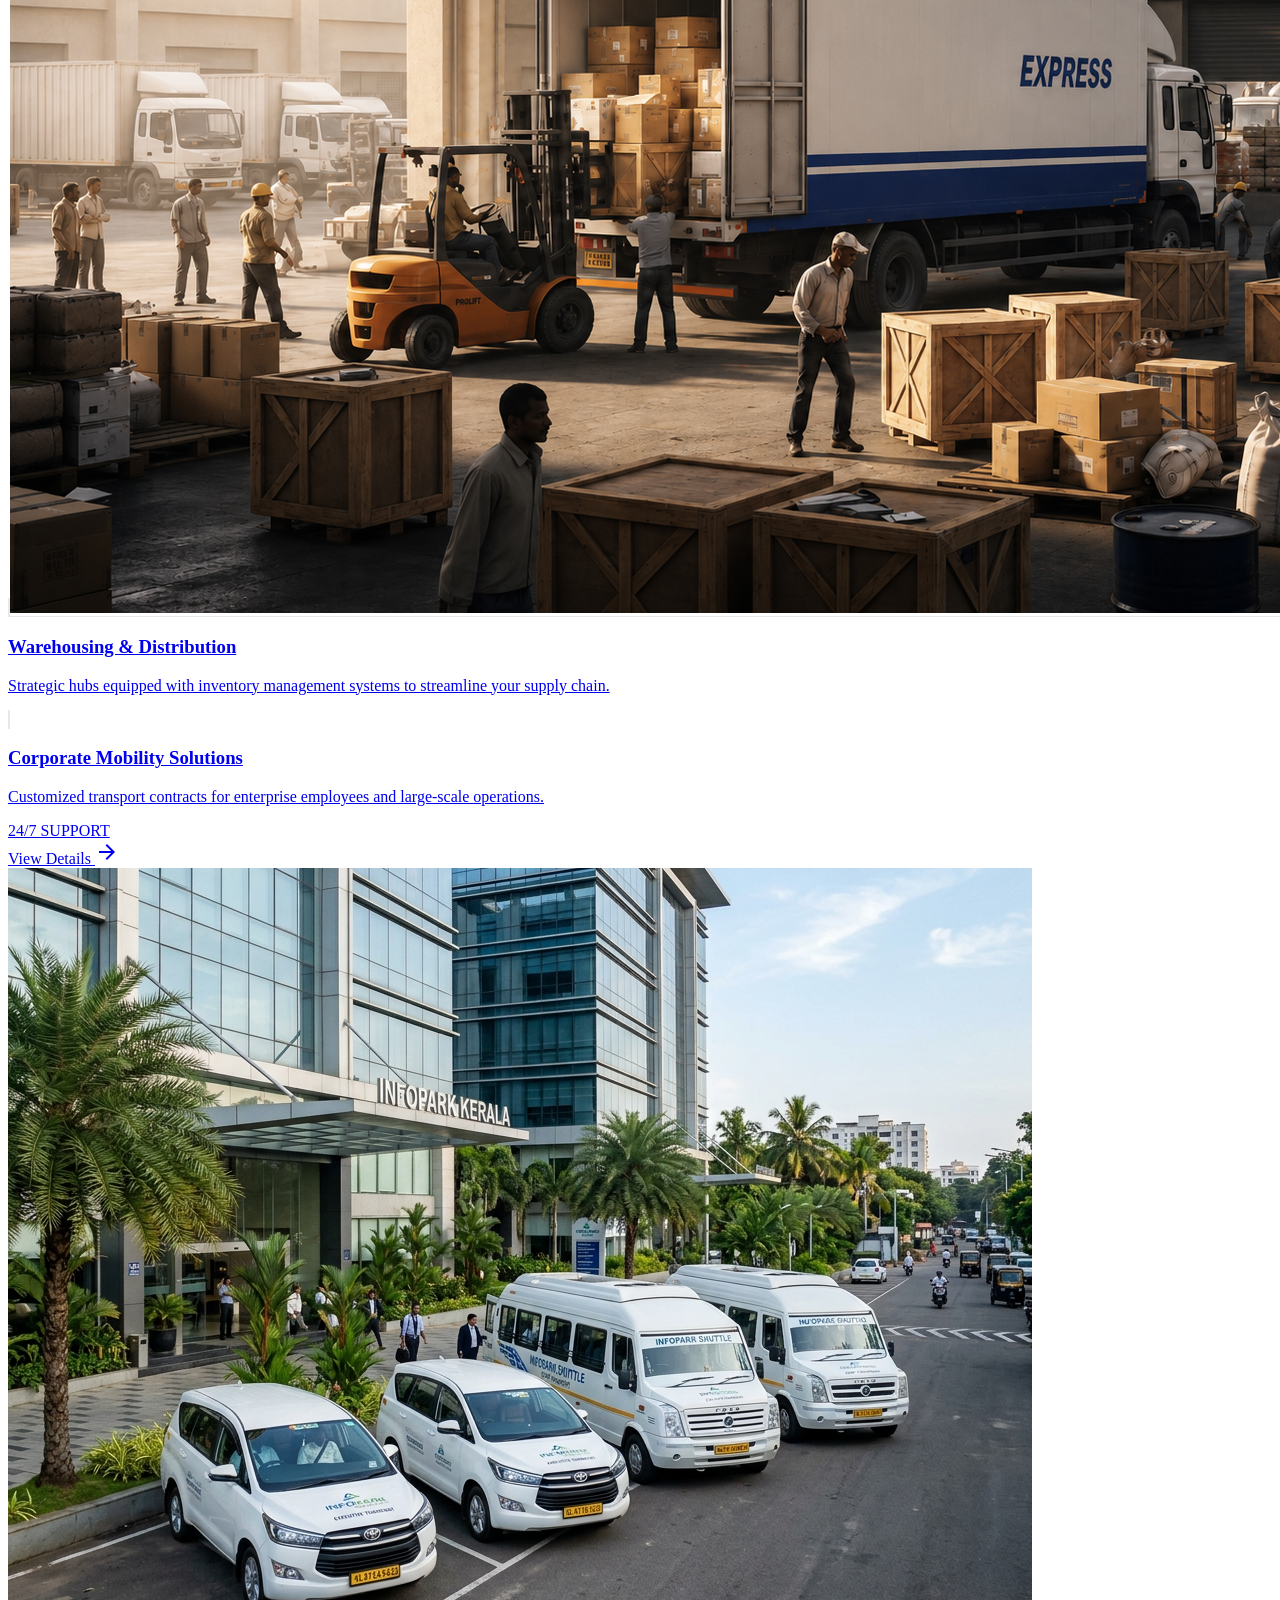
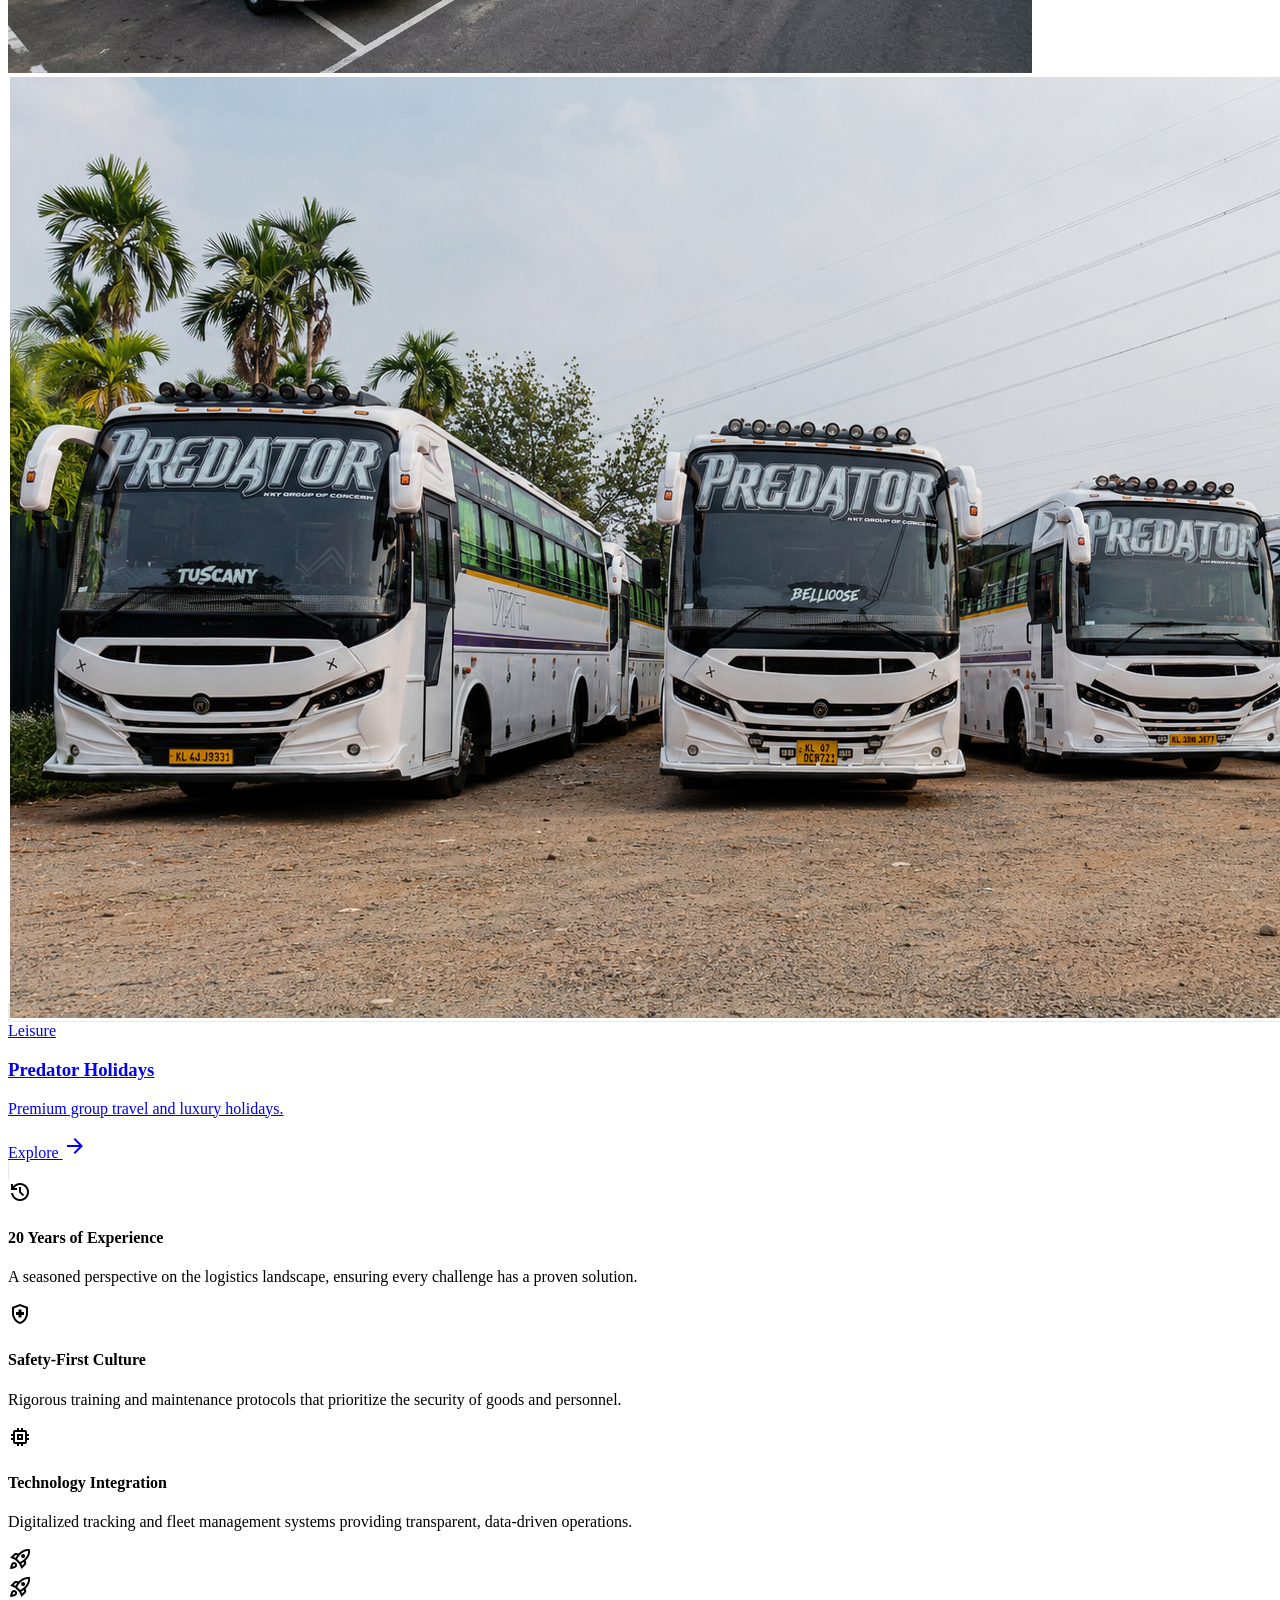
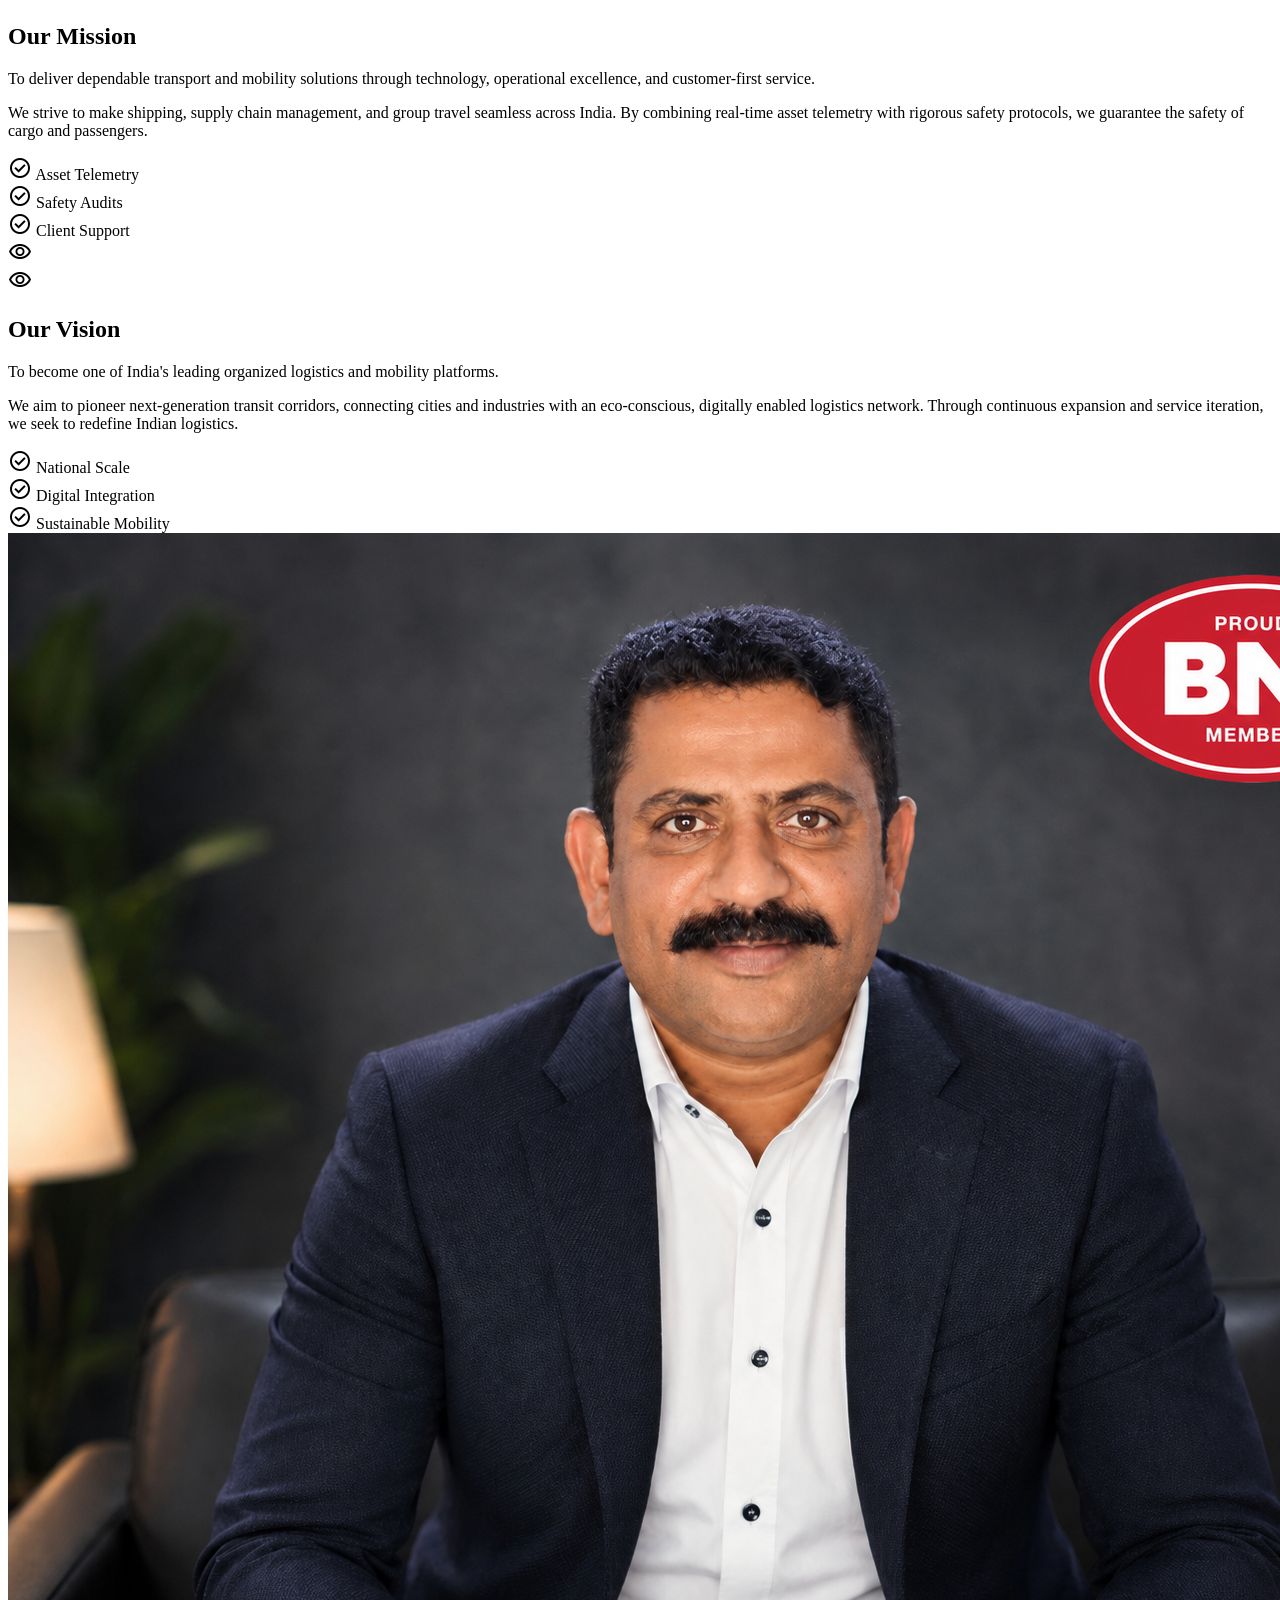
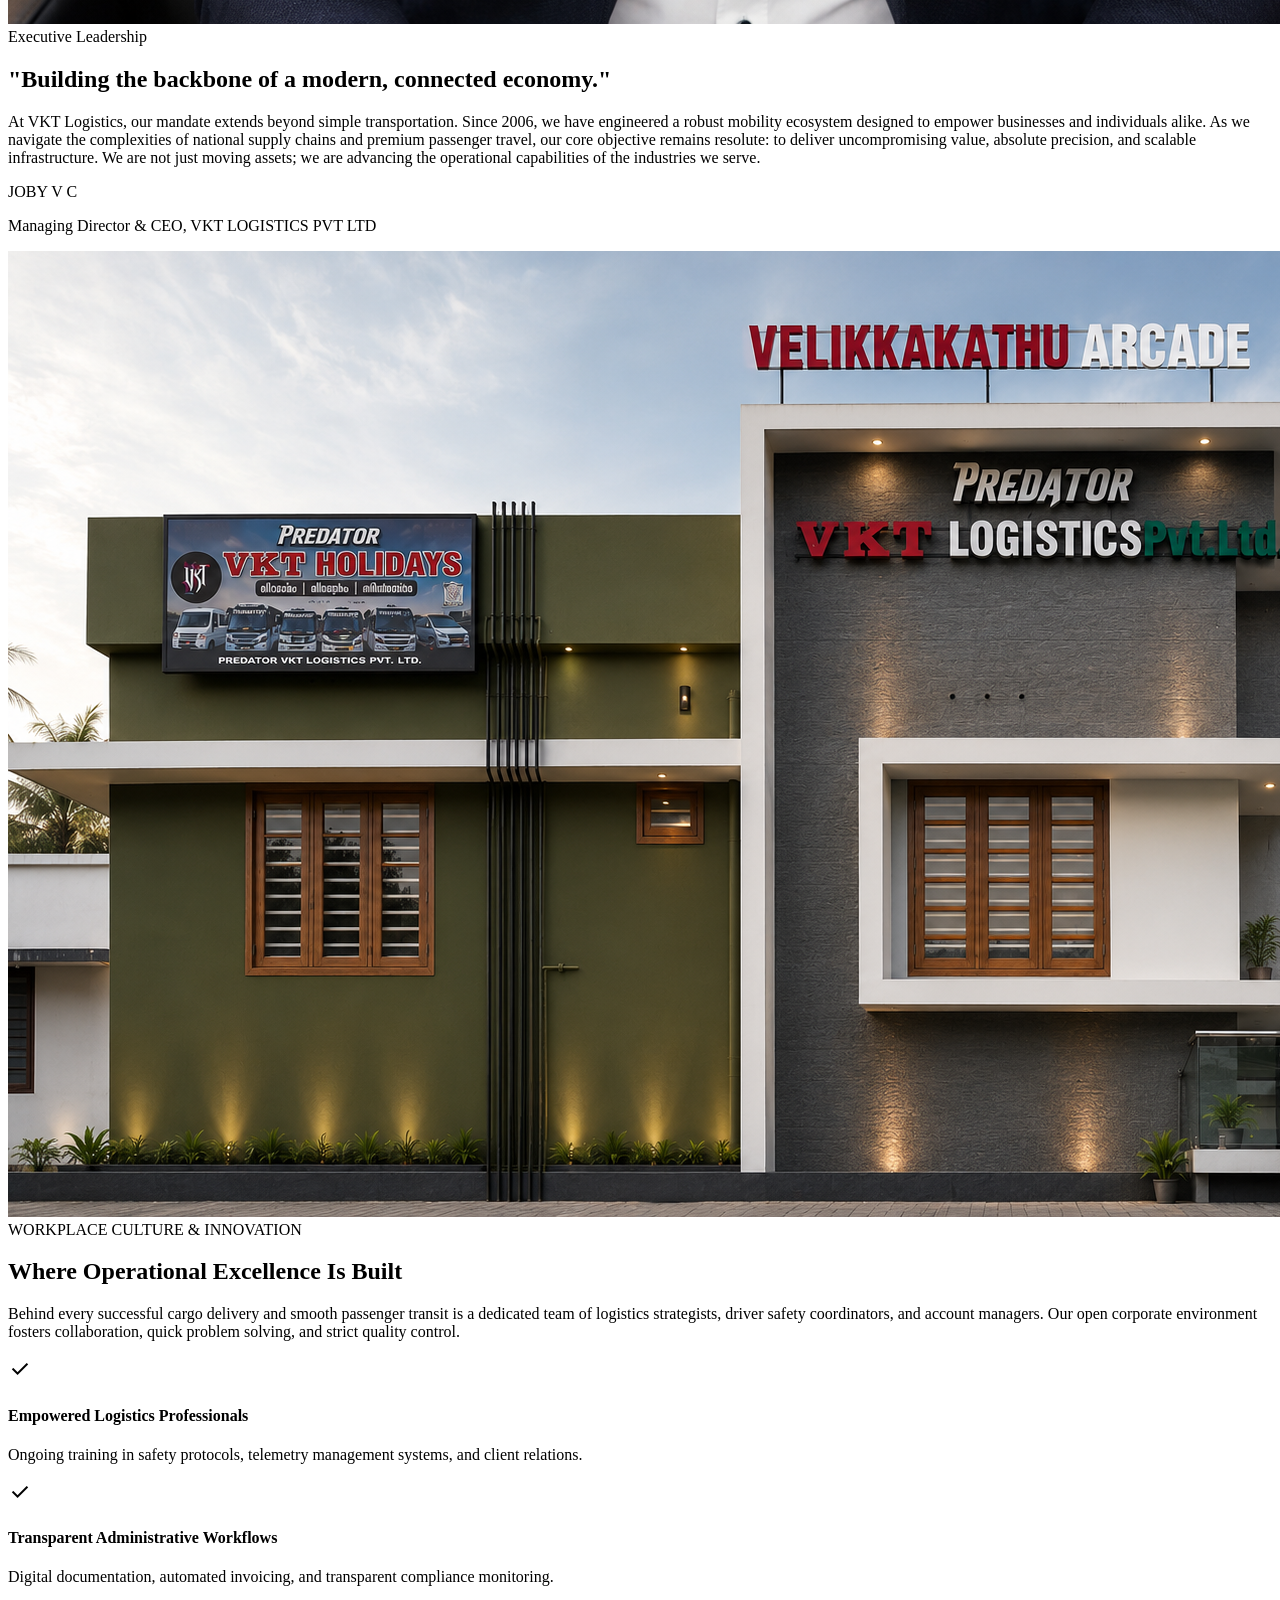
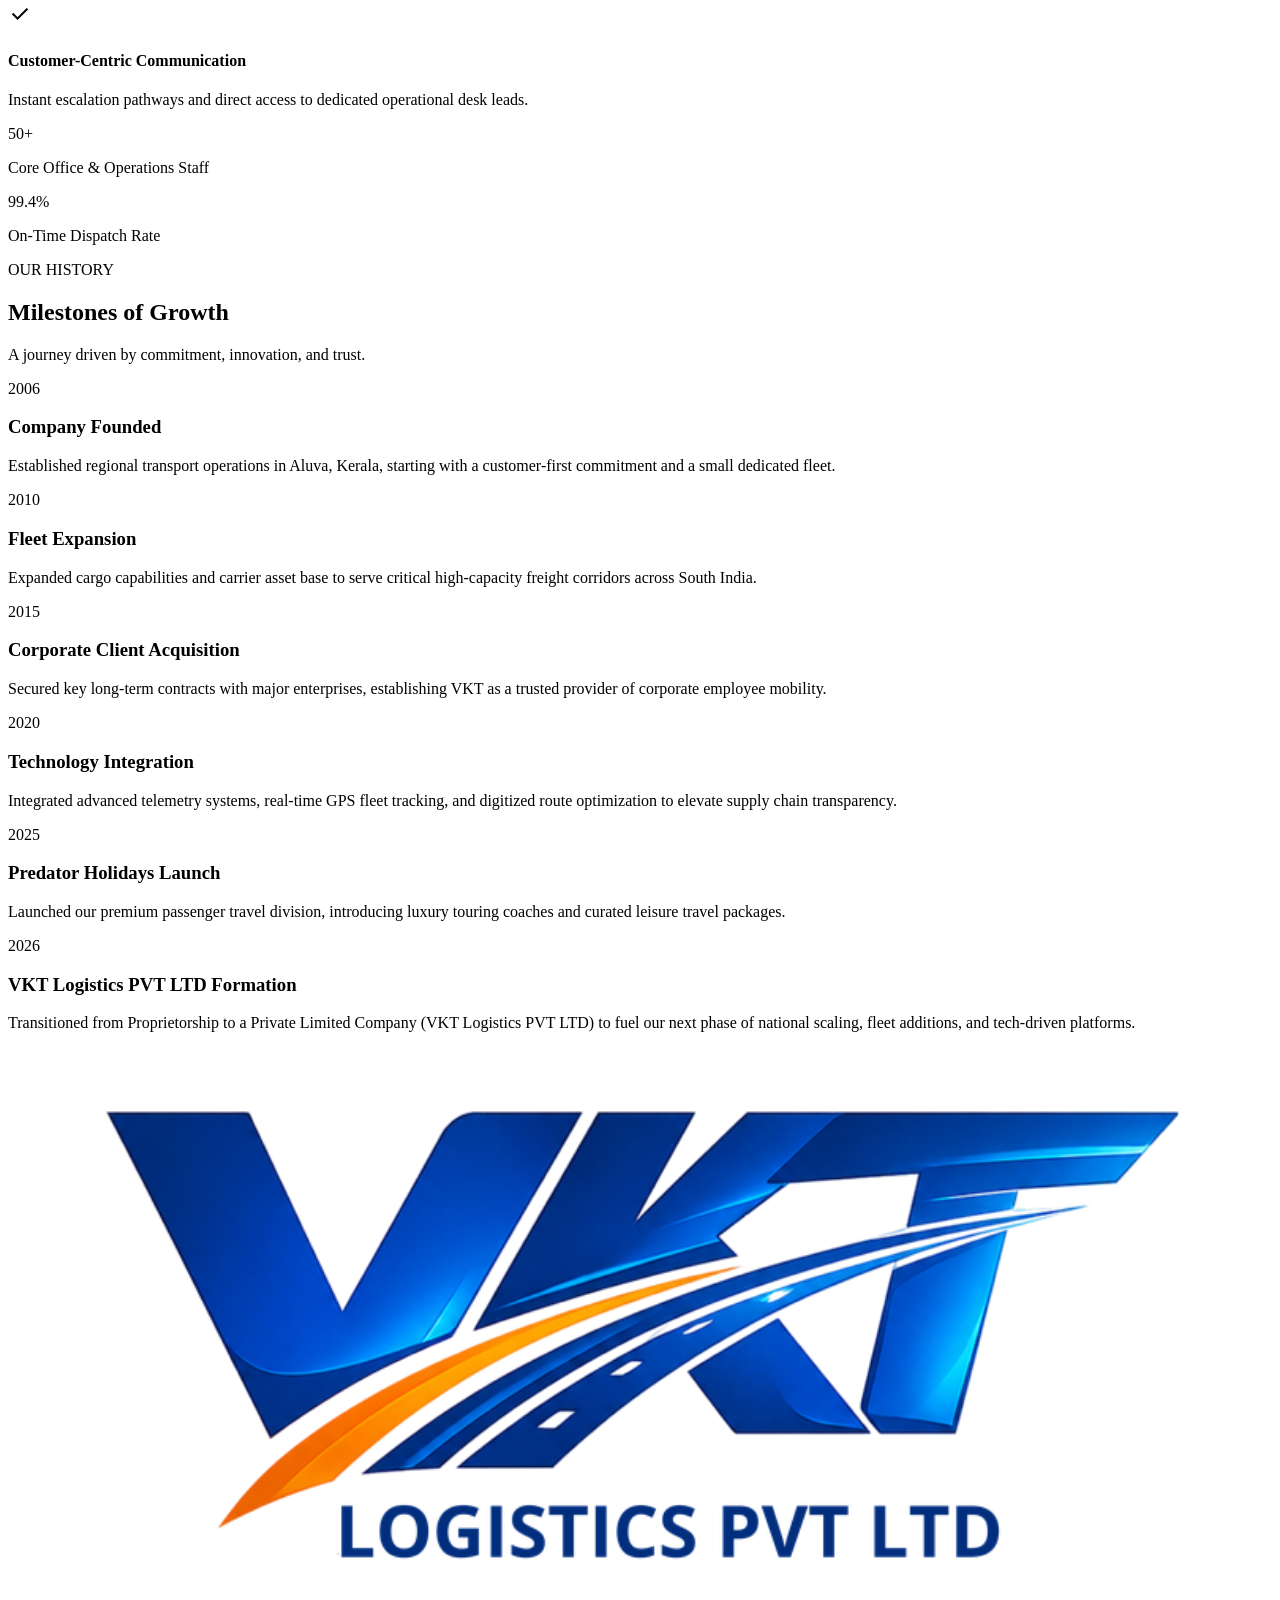
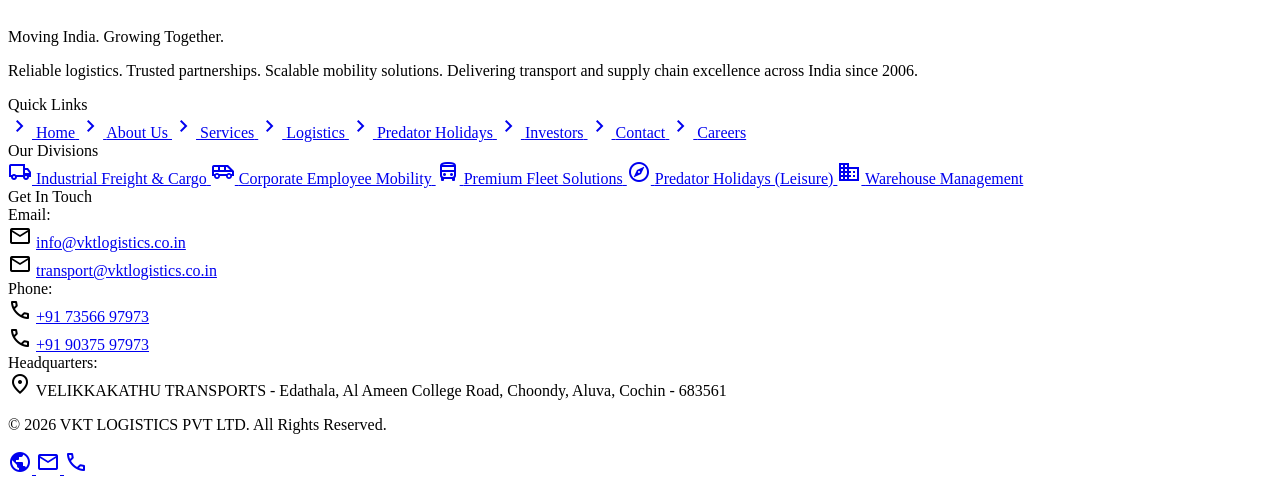
==== commit 4fb2b900: "updated" ====
--- a/about.html
+++ b/about.html
@@ -173,7 +173,57 @@
             </div>
         </section>
 
-
+        <!-- Corporate Infrastructure & Headquarters Section -->
+        <section class="py-12 md:py-xl bg-white border-t border-outline-variant/30">
+            <div class="max-w-container-max mx-auto px-margin-mobile md:px-lg">
+                <div class="flex flex-col lg:flex-row gap-xl items-center">
+                    <!-- Image Showcase -->
+                    <div class="w-full lg:w-1/2 group">
+                        <div class="overflow-hidden rounded-xl shadow-lg border border-outline-variant">
+                            <img alt="VKT Logistics Corporate Office & Operations Command Hub"
+                                class="w-full h-auto object-contain transition-transform duration-700 group-hover:scale-[1.02]"
+                                src="assets/office images/img_1.png" />
+                        </div>
+                    </div>
+
+                    <!-- Details Content -->
+                    <div class="w-full lg:w-1/2 space-y-md">
+                        <div>
+                            <span class="font-label-md text-label-md text-primary tracking-widest block mb-xs uppercase">MODERN INFRASTRUCTURE</span>
+                            <h2 class="font-headline-lg text-2xl md:text-headline-lg text-primary mb-md">State-of-the-Art Operations & Headquarters</h2>
+                            <p class="font-body-md text-body-md text-secondary leading-relaxed mb-6">
+                                Operating from our modern corporate facility in Cochin, VKT Logistics houses an integrated command center managing pan-India logistics, fleet dispatching, and corporate client accounts with round-the-clock supervision.
+                            </p>
+                        </div>
+
+                        <div class="grid grid-cols-1 sm:grid-cols-2 gap-md pt-2">
+                            <div class="p-4 bg-surface-container-low rounded-lg border border-outline-variant/60 hover:border-primary/40 transition-colors">
+                                <div class="w-10 h-10 bg-primary/10 rounded-lg flex items-center justify-center text-primary mb-3">
+                                    <span class="material-symbols-outlined text-2xl">grid_view</span>
+                                </div>
+                                <h3 class="font-headline-md text-base text-primary mb-1">Centralized Control Room</h3>
+                                <p class="font-body-md text-xs text-secondary">Real-time GPS tracking and live telemetry for all cargo and mobility assets across national transit corridors.</p>
+                            </div>
+
+                            <div class="p-4 bg-surface-container-low rounded-lg border border-outline-variant/60 hover:border-primary/40 transition-colors">
+                                <div class="w-10 h-10 bg-primary/10 rounded-lg flex items-center justify-center text-primary mb-3">
+                                    <span class="material-symbols-outlined text-2xl">support_agent</span>
+                                </div>
+                                <h3 class="font-headline-md text-base text-primary mb-1">24/7 Client Operations</h3>
+                                <p class="font-body-md text-xs text-secondary">Dedicated logistics managers providing instant updates, route optimization, and operational responsiveness.</p>
+                            </div>
+                        </div>
+
+                        <div class="pt-2">
+                            <a href="services.html" class="inline-flex items-center gap-2 bg-primary-container text-white px-6 py-3 rounded-lg font-label-md hover:bg-primary transition-colors shadow-sm">
+                                Explore Services
+                                <span class="material-symbols-outlined text-sm">arrow_forward</span>
+                            </a>
+                        </div>
+                    </div>
+                </div>
+            </div>
+        </section>
 
         <!-- Specializations Bento Grid -->
         <section class="py-12 md:py-xl bg-white">
@@ -472,6 +522,77 @@
                                 C</p>
                             <p class="font-label-md text-xs text-secondary tracking-[0.2em] uppercase mt-1">Managing
                                 Director & CEO, VKT LOGISTICS PVT LTD</p>
+                        </div>
+                    </div>
+                </div>
+            </div>
+        </section>
+
+        <!-- Workplace Culture & Team Excellence Section -->
+        <section class="py-12 md:py-xl bg-surface-container-low border-t border-outline-variant/30">
+            <div class="max-w-container-max mx-auto px-margin-mobile md:px-lg">
+                <div class="flex flex-col lg:flex-row-reverse gap-xl items-center">
+                    <!-- Image Showcase -->
+                    <div class="w-full lg:w-1/2 group">
+                        <div class="overflow-hidden rounded-xl shadow-lg border border-outline-variant">
+                            <img alt="VKT Logistics Team Working in Modern Office Workplace"
+                                class="w-full h-auto object-contain transition-transform duration-700 group-hover:scale-[1.02]"
+                                src="assets/office images/img_2.png" />
+                        </div>
+                    </div>
+
+                    <!-- Details Content -->
+                    <div class="w-full lg:w-1/2 space-y-md">
+                        <div>
+                            <span class="font-label-md text-label-md text-primary tracking-widest block mb-xs uppercase">WORKPLACE CULTURE & INNOVATION</span>
+                            <h2 class="font-headline-lg text-2xl md:text-headline-lg text-primary mb-md">Where Operational Excellence Is Built</h2>
+                            <p class="font-body-md text-body-md text-secondary leading-relaxed mb-6">
+                                Behind every successful cargo delivery and smooth passenger transit is a dedicated team of logistics strategists, driver safety coordinators, and account managers. Our open corporate environment fosters collaboration, quick problem solving, and strict quality control.
+                            </p>
+                        </div>
+
+                        <!-- Highlights List & Stats Grid -->
+                        <div class="space-y-4 pt-1">
+                            <div class="flex items-start gap-3">
+                                <div class="w-6 h-6 rounded-full bg-primary/10 text-primary flex items-center justify-center shrink-0 mt-1">
+                                    <span class="material-symbols-outlined text-sm font-bold">check</span>
+                                </div>
+                                <div>
+                                    <h4 class="font-headline-md text-sm text-primary font-semibold">Empowered Logistics Professionals</h4>
+                                    <p class="font-body-md text-xs text-secondary">Ongoing training in safety protocols, telemetry management systems, and client relations.</p>
+                                </div>
+                            </div>
+
+                            <div class="flex items-start gap-3">
+                                <div class="w-6 h-6 rounded-full bg-primary/10 text-primary flex items-center justify-center shrink-0 mt-1">
+                                    <span class="material-symbols-outlined text-sm font-bold">check</span>
+                                </div>
+                                <div>
+                                    <h4 class="font-headline-md text-sm text-primary font-semibold">Transparent Administrative Workflows</h4>
+                                    <p class="font-body-md text-xs text-secondary">Digital documentation, automated invoicing, and transparent compliance monitoring.</p>
+                                </div>
+                            </div>
+
+                            <div class="flex items-start gap-3">
+                                <div class="w-6 h-6 rounded-full bg-primary/10 text-primary flex items-center justify-center shrink-0 mt-1">
+                                    <span class="material-symbols-outlined text-sm font-bold">check</span>
+                                </div>
+                                <div>
+                                    <h4 class="font-headline-md text-sm text-primary font-semibold">Customer-Centric Communication</h4>
+                                    <p class="font-body-md text-xs text-secondary">Instant escalation pathways and direct access to dedicated operational desk leads.</p>
+                                </div>
+                            </div>
+                        </div>
+
+                        <div class="grid grid-cols-2 gap-md pt-4 border-t border-outline-variant/60">
+                            <div>
+                                <p class="font-display-lg text-2xl md:text-3xl text-primary font-bold">50+</p>
+                                <p class="font-body-md text-xs text-secondary uppercase tracking-wider font-semibold">Core Office & Operations Staff</p>
+                            </div>
+                            <div>
+                                <p class="font-display-lg text-2xl md:text-3xl text-primary font-bold">99.4%</p>
+                                <p class="font-body-md text-xs text-secondary uppercase tracking-wider font-semibold">On-Time Dispatch Rate</p>
+                            </div>
                         </div>
                     </div>
                 </div>
